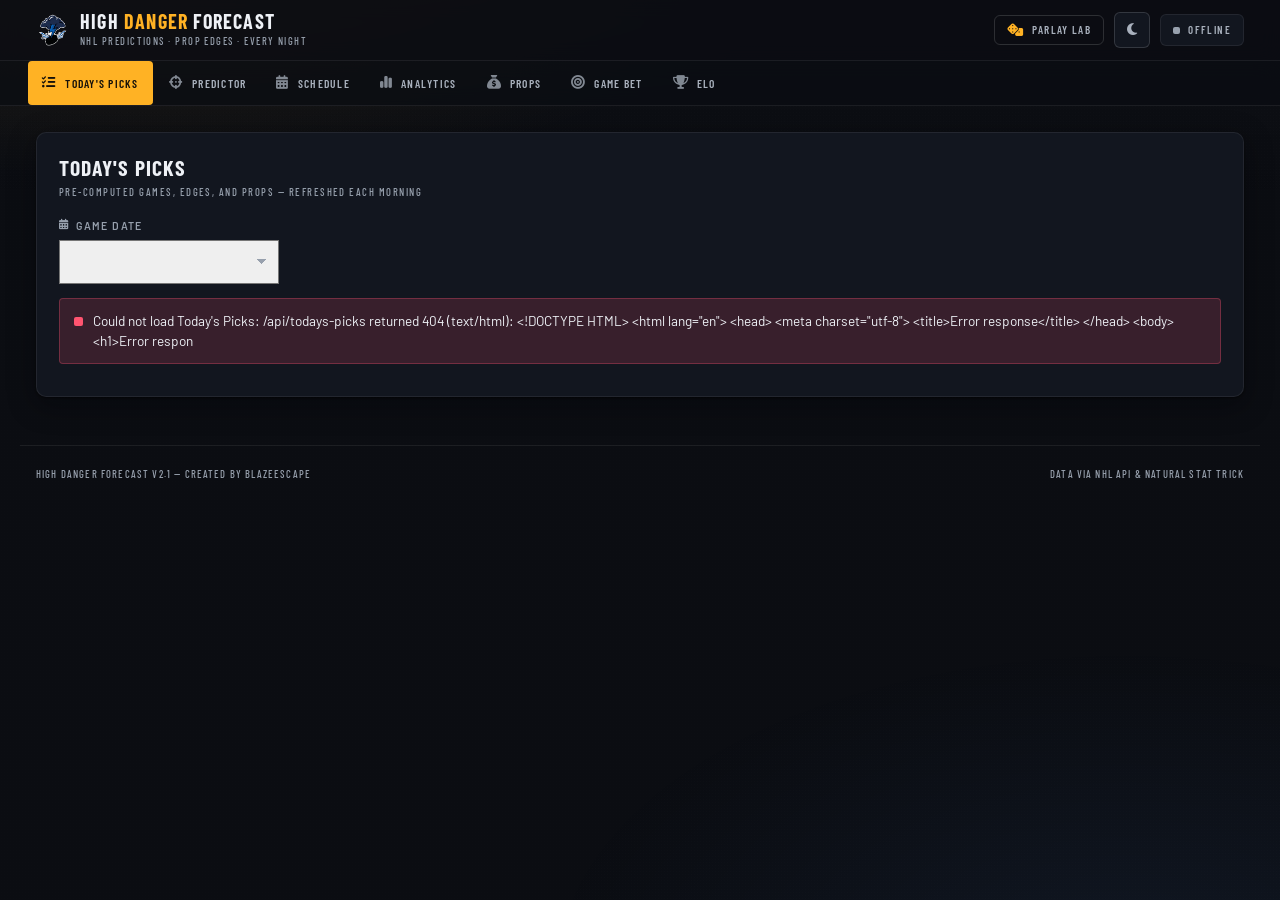
==== templates/index.html @ 003f8efc "Redesign: Broadcast Scorebug world (v4) The app now speaks the graphic language of live hockey cover" ====
<!DOCTYPE html>
<html lang="en">
<head>
    <meta charset="UTF-8">
    <meta name="viewport" content="width=device-width, initial-scale=1.0, viewport-fit=cover">
    <meta name="theme-color" content="#0b0d12">
    <meta name="apple-mobile-web-app-capable" content="yes">
    <meta name="mobile-web-app-capable" content="yes">
    <meta name="apple-mobile-web-app-status-bar-style" content="black-translucent">
    <script>
        // Apply a saved light-mode preference before first paint to avoid a flash.
        try {
            if (localStorage.getItem('hdf-theme') === 'light') {
                document.documentElement.setAttribute('data-theme', 'light');
            }
        } catch (e) {}
    </script>
    <title>High Danger Forecast</title>
    <link rel="icon" type="image/x-icon" href="/favicon.ico">
    <link rel="preconnect" href="https://fonts.googleapis.com">
    <link rel="preconnect" href="https://fonts.gstatic.com" crossorigin>
    <link href="https://fonts.googleapis.com/css2?family=Barlow:wght@400;500;600;700&family=Barlow+Condensed:wght@500;600;700&family=Spline+Sans+Mono:wght@400;500;600&display=swap" rel="stylesheet">
    <link rel="stylesheet" href="https://cdnjs.cloudflare.com/ajax/libs/font-awesome/6.5.2/css/all.min.css" crossorigin="anonymous" referrerpolicy="no-referrer">
    <link rel="stylesheet" href="../static/style.css?v=4.0">
</head>
<body class="forecast-body">
    <div class="bg-noise"></div>
    <div class="bg-gradient"></div>

    <header class="app-header">
        <div class="header-inner">
            <div class="header-left">
                <div class="logo-mark">
                    <a class="logo-link" href="/" aria-label="High Danger Forecast home">
                        <img src="/Images/logo.png" alt="High Danger Forecast" width="32" height="32">
                    </a>
                </div>
                <div class="logo-text">
                    <h1>High <span class="hdf-accent">Danger</span> Forecast</h1>
                    <span class="tagline">NHL Predictions · Prop Edges · Every Night</span>
                </div>
            </div>
            <div class="header-right">
                <a class="header-link" href="/parlay"><i class="fa-solid fa-dice"></i> <span>Parlay Lab</span></a>
                <button class="theme-toggle" id="themeToggle" type="button" aria-label="Toggle light and dark mode" title="Toggle light and dark mode">
                    <i class="fa-solid fa-sun theme-icon-sun"></i>
                    <i class="fa-solid fa-moon theme-icon-moon"></i>
                </button>
                <div class="status-pill" id="statusPill">
                    <span class="status-dot ready"></span>
                    <span class="status-label">Live</span>
                </div>
            </div>
        </div>
    </header>

    <nav class="tab-nav">
        <div class="tab-nav-inner">
            <button class="tab-btn active" data-tab="todays-picks">
                <i class="fa-solid fa-list-check tab-icon"></i>
                <span class="tab-label">Today's Picks</span>
            </button>
            <button class="tab-btn" data-tab="predictor">
                <i class="fa-solid fa-crosshairs tab-icon"></i>
                <span class="tab-label">Predictor</span>
            </button>
            <button class="tab-btn" data-tab="lookup">
                <i class="fa-solid fa-calendar-days tab-icon"></i>
                <span class="tab-label">Schedule</span>
            </button>
            <button class="tab-btn" data-tab="stats">
                <i class="fa-solid fa-chart-simple tab-icon"></i>
                <span class="tab-label">Analytics</span>
            </button>
            <button class="tab-btn" data-tab="props">
                <i class="fa-solid fa-sack-dollar tab-icon"></i>
                <span class="tab-label">Props</span>
            </button>
            <button class="tab-btn" data-tab="betting-edge">
                <i class="fa-solid fa-bullseye tab-icon"></i>
                <span class="tab-label">Game Bet</span>
            </button>
            <button class="tab-btn" data-tab="elo">
                <i class="fa-solid fa-trophy tab-icon"></i>
                <span class="tab-label">Elo</span>
            </button>
        </div>
    </nav>

    <main class="main-content">

        <!-- TODAY'S PICKS TAB -->
        <section id="tab-todays-picks" class="tab-panel active">
            <div class="card">
                <div class="card-header">
                    <h2 class="card-title">Today's Picks</h2>
                    <p class="card-subtitle">Pre-computed games, edges, and props — refreshed each morning</p>
                </div>
                <div class="picks-toolbar">
                    <div class="picks-date-group">
                        <label class="picks-date-label" for="picksDate"><i class="fa-solid fa-calendar-days"></i> Game date</label>
                        <select id="picksDate" class="picks-date-select" aria-label="Game date"></select>
                    </div>
                </div>
                <div id="todaysPicksUpdated" class="picks-updated" style="display:none"></div>
                <div id="todaysPicksResults" class="results-area"></div>
            </div>
        </section>

        <!-- PREDICTOR TAB -->
        <section id="tab-predictor" class="tab-panel">
            <div class="predictor-grid">
                <div class="card input-card">
                    <div class="card-header">
                        <h2 class="card-title">Matchup Setup</h2>
                        <p class="card-subtitle">Configure teams and simulation parameters</p>
                    </div>

                    <div class="matchup-row">
                        <div class="team-picker">
                            <label class="picker-label">Home</label>
                            <div class="team-select-wrap">
                                <img id="homeLogo" class="team-logo-preview" alt="" style="display:none">
                                <select id="homeTeam" class="team-select"></select>
                            </div>
                            <div class="goalie-row" id="homeGoalieRow" style="display:none">
                                <label class="sub-label">Goalie</label>
                                <select id="homeGoalie" class="goalie-select">
                                    <option value="">Auto-select</option>
                                </select>
                            </div>
                            <label class="b2b-toggle">
                                <input type="checkbox" id="homeB2B">
                                <span class="b2b-check"></span>
                                <span class="b2b-label">Back-to-back</span>
                            </label>
                        </div>

                        <div class="vs-divider">
                            <div class="vs-ring">VS</div>
                        </div>

                        <div class="team-picker">
                            <label class="picker-label">Away</label>
                            <div class="team-select-wrap">
                                <img id="awayLogo" class="team-logo-preview" alt="" style="display:none">
                                <select id="awayTeam" class="team-select"></select>
                            </div>
                            <div class="goalie-row" id="awayGoalieRow" style="display:none">
                                <label class="sub-label">Goalie</label>
                                <select id="awayGoalie" class="goalie-select">
                                    <option value="">Auto-select</option>
                                </select>
                            </div>
                            <label class="b2b-toggle">
                                <input type="checkbox" id="awayB2B">
                                <span class="b2b-check"></span>
                                <span class="b2b-label">Back-to-back</span>
                            </label>
                        </div>
                    </div>

                    <div class="settings-section">
                        <button class="settings-toggle" id="settingsToggle">
                            <svg width="16" height="16" viewBox="0 0 16 16" fill="none" class="toggle-chevron">
                                <path d="M6 4L10 8L6 12" stroke="currentColor" stroke-width="2" stroke-linecap="round" stroke-linejoin="round"/>
                            </svg>
                            <span>Advanced Settings</span>
                        </button>
                        <div class="settings-body" id="settingsBody" style="display:none">
                            <div class="settings-grid">
                                <div class="field">
                                    <label>Simulations</label>
                                    <input type="number" id="sims" value="10000" min="1000" max="100000" step="1000" class="param-input">
                                </div>
                                <div class="field">
                                    <label>Trend Window</label>
                                    <input type="number" id="trendGames" value="25" min="5" max="82" class="param-input">
                                    <span class="field-hint">Games for form calc</span>
                                </div>
                                <div class="field">
                                    <label>NST Window (days)</label>
                                    <input type="number" id="nstWindow" value="14" min="0" max="82" class="param-input">
                                </div>
                            </div>
                        </div>
                    </div>

                    <button id="predictBtn" class="predict-btn" disabled>
                        <span>Run Simulation</span>
                        <svg width="18" height="18" viewBox="0 0 18 18" fill="none" class="btn-arrow">
                            <path d="M3 9H15M15 9L10 4M15 9L10 14" stroke="currentColor" stroke-width="2.5" stroke-linecap="round" stroke-linejoin="round"/>
                        </svg>
                    </button>
                </div>

                <div class="card results-card" id="resultsPanel">
                    <div id="resultsContent">
                        <div class="empty-state">
                            <div class="empty-icon"><i class="fa-solid fa-chart-simple"></i></div>
                            <h3 class="empty-title">Ready to Simulate</h3>
                            <p class="empty-desc">Select both teams and run a prediction to see detailed matchup analysis, win probabilities, and projected scores.</p>
                        </div>
                    </div>
                    <div id="simLog" class="sim-log" style="display:none"></div>
                </div>
            </div>
        </section>

        <!-- SCHEDULE TAB -->
        <section id="tab-lookup" class="tab-panel">
            <div class="card">
                <div class="card-header">
                    <h2 class="card-title">Game Schedule</h2>
                    <p class="card-subtitle">Browse games by date</p>
                </div>
                <div class="lookup-row">
                    <div class="field date-field">
                        <label>Date</label>
                        <input type="date" id="lookupDate" class="param-input date-input" placeholder="Select date">
                    </div>
                    <button id="lookupBtn" class="action-btn">Search</button>
                </div>
                <div id="lookupResults" class="results-area"></div>
            </div>
        </section>

        <!-- ANALYTICS TAB -->
        <section id="tab-stats" class="tab-panel">
            <div class="card">
                <div class="card-header">
                    <h2 class="card-title">Advanced Statistics</h2>
                    <p class="card-subtitle">Natural Stat Trick team and player data</p>
                </div>
                <div class="stats-subnav" role="tablist" aria-label="Statistics category">
                    <button class="stats-subtab active" data-statstab="nst" type="button" role="tab" aria-selected="true">NST Stats</button>
                    <button class="stats-subtab" data-statstab="shotpropz" type="button" role="tab" aria-selected="false">Shotpropz Matchups</button>
                </div>
                <div id="nstPanel">
                    <div class="analytics-controls">
                        <div class="field">
                            <label>Type</label>
                            <select id="statsType" class="team-select">
                                <option value="teams">Teams</option>
                                <option value="skaters">Skaters</option>
                                <option value="goalies">Goalies</option>
                            </select>
                        </div>
                        <div class="field">
                            <label>Season</label>
                            <select id="statsSeason" class="team-select"></select>
                        </div>
                        <button id="statsBtn" class="action-btn">Load</button>
                    </div>
                    <div id="statsResults" class="results-area"></div>
                </div>
                <div id="shotpropzPanel" style="display:none">
                    <div class="analytics-controls">
                        <div class="field">
                            <label>Metric</label>
                            <select id="shotpropzMetric" class="team-select">
                                <option value="sog_against">SOG Against</option>
                                <option value="goals_against">Goals Against</option>
                            </select>
                        </div>
                        <div class="field">
                            <label>Venue</label>
                            <select id="shotpropzVenue" class="team-select">
                                <option value="All">All</option>
                                <option value="Home">Home</option>
                                <option value="Away">Away</option>
                            </select>
                        </div>
                    </div>
                    <div id="shotpropzResults" class="results-area"></div>
                </div>
            </div>
        </section>

        <!-- PROPS TAB -->
        <section id="tab-props" class="tab-panel">
            <div class="card">
                <div class="card-header">
                    <h2 class="card-title">Player Props</h2>
                    <p class="card-subtitle">Model edge vs. sportsbook lines for points, goals, assists, shots, and more</p>
                </div>
                <div id="propsResults" class="results-area"></div>
            </div>
        </section>

        <!-- BETTING EDGE TAB -->
        <section id="tab-betting-edge" class="tab-panel">
            <div class="card">
                <div class="card-header">
                    <h2 class="card-title">NHL Game Bet</h2>
                    <p class="card-subtitle">Model probability vs. no-vig implied probability for moneyline, puck line, and totals</p>
                </div>
                <div id="bettingEdgeResults" class="results-area"></div>
            </div>
        </section>

        <!-- ELO LEADERBOARD TAB -->
        <section id="tab-elo" class="tab-panel">
            <div class="card">
                <div class="card-header">
                    <h2 class="card-title">Elo Leaderboard</h2>
                    <p class="card-subtitle">Highest-rated teams by current Elo rating</p>
                </div>
                <div class="lookup-row">
                    <button id="eloBtn" class="action-btn">Refresh Leaderboard</button>
                </div>
                <div id="eloResults" class="results-area"></div>
            </div>
        </section>

    </main>

    <footer class="app-footer">
        <span>High Danger Forecast v2.1 — Created by BlazeEscape</span>
        <span class="footer-meta">Data via NHL API & Natural Stat Trick</span>
    </footer>

    <!-- Game Detail Modal -->
    <div class="modal-overlay" id="gameModal" style="display:none">
        <div class="modal-content">
            <button class="modal-close" id="modalClose" aria-label="Close game detail">&times;</button>
            <div id="modalBody"></div>
        </div>
    </div>

    <script src="../static/app.js?v=2.7"></script>
</body>
</html>
---- static/style.css ----
/* ============================================================
   HIGH DANGER FORECAST — Broadcast Scorebug (v4)

   THESIS: the app speaks broadcast scorebug — the dense team-color
   block grammar of live hockey coverage — instead of an SaaS grid of
   neutral cards. It refuses glow, casino energy, and marketing
   chrome; a fan-run analyst's rundown.
   OWN-WORLD: cool dark arena glass, hairline rules, micro-caps
   Barlow Condensed labels, mono numerals, one on-air amber accent;
   team color lives only in logos; green/red = edge semantics.
   STORY: visitor reads tonight's rundown, each game's model call
   stamped on it; edges, props and Elo are segments of the same
   broadcast; parlay lab ships picks like a producer's rundown.
   FIRST VIEWPORT: phone — header strip, pinned scorebug status,
   bottom thumb tab bar, tonight's rundown rows. Desktop — tab rail,
   rundown grid with featured top edge as a lower third.
   FORM: "Broadcast Scorebug" — grounded candidate #5, seed key
   e9b6470d, staging committed: dense rundown board (no deck).
   ============================================================ */

:root {
    --bg-base: #0b0d12;
    --bg-surface: #12161f;
    --bg-surface-elevated: #1a2030;
    --bg-surface-hover: #232b3a;
    --bg-input: #0d1017;
    --border-subtle: rgba(255,255,255,0.07);
    --border-default: rgba(255,255,255,0.14);
    --border-active: rgba(255,255,255,0.45);
    --text-primary: #eef1f6;
    --text-secondary: #a9b1bd;
    --text-muted: #97a0ad;
    --accent: #ffb224;
    --accent-ink: #14100a;
    --accent-dim: #ffc250;
    --accent-hover: #ffc250;
    --accent-glow: rgba(255,178,36,0.10);
    --accent-red: #ff5470;
    --accent-red-dim: rgba(255,84,112,0.16);
    --accent-blue: #5a9dff;
    --accent-blue-dim: rgba(90,157,255,0.16);
    --accent-gold: #ffb224;
    --accent-gold-dim: rgba(255,178,36,0.14);
    --accent-green: #34d39b;
    --accent-green-dim: rgba(52,211,155,0.16);
    --accent-purple: #b39bff;
    --accent-purple-dim: rgba(179,155,255,0.14);
    --row-stripe: rgba(255,255,255,0.02);
    --row-hover: rgba(255,255,255,0.035);
    --font-body: 'Barlow', -apple-system, BlinkMacSystemFont, 'Segoe UI', sans-serif;
    --font-heading: 'Barlow Condensed', 'Arial Narrow', var(--font-body);
    --font-mono: 'Spline Sans Mono', ui-monospace, 'Cascadia Mono', monospace;
    --radius-sm: 4px;
    --radius-md: 6px;
    --radius-lg: 10px;
    --radius-xl: 14px;
    --shadow-card: 0 1px 2px rgba(0,0,0,0.5), 0 8px 28px rgba(2,4,9,0.45);
    --shadow-pop: 0 2px 6px rgba(0,0,0,0.55), 0 16px 44px rgba(2,4,9,0.6);
    --transition-fast: 0.14s ease-out;
    --transition-base: 0.24s cubic-bezier(0.2, 0.7, 0.3, 1);
    --header-h: 60px;
    --rail-h: 48px;
    --thumbbar: 0px;
}

:root[data-theme="light"] {
    --bg-base: #f2f3f7;
    --bg-surface: #ffffff;
    --bg-surface-elevated: #ffffff;
    --bg-surface-hover: #edeff4;
    --bg-input: #f6f7fa;
    --border-subtle: rgba(10,12,18,0.09);
    --border-default: rgba(10,12,18,0.18);
    --border-active: rgba(10,12,18,0.45);
    --text-primary: #16191f;
    --text-secondary: #4d5563;
    --text-muted: #5d656f;
    --accent: #c67b00;
    --accent-ink: #2b1905;
    --accent-dim: #a36600;
    --accent-hover: #a36600;
    --accent-glow: rgba(198,123,0,0.10);
    --accent-red: #cc3350;
    --accent-red-dim: rgba(204,51,80,0.10);
    --accent-blue: #1c63d6;
    --accent-blue-dim: rgba(28,99,214,0.10);
    --accent-gold: #a36600;
    --accent-gold-dim: rgba(163,102,0,0.10);
    --accent-green: #0d9d63;
    --accent-green-dim: rgba(13,157,99,0.10);
    --accent-purple: #6d4fc4;
    --accent-purple-dim: rgba(109,79,196,0.10);
    --row-stripe: rgba(10,12,18,0.02);
    --row-hover: rgba(10,12,18,0.04);
    --shadow-card: 0 1px 2px rgba(20,24,33,0.08), 0 10px 30px rgba(20,24,33,0.10);
    --shadow-pop: 0 2px 6px rgba(20,24,33,0.10), 0 18px 44px rgba(20,24,33,0.16);
}

* { margin: 0; padding: 0; box-sizing: border-box; }

html { scroll-behavior: smooth; }
body {
    font-family: var(--font-body);
    font-size: 15px;
    line-height: 1.5;
    color: var(--text-primary);
    background: var(--bg-base);
    min-height: 100vh;
    overflow-x: hidden;
    -webkit-font-smoothing: antialiased;
    padding-bottom: var(--thumbbar, 0px);
}

::selection { background: var(--accent); color: var(--accent-ink); }
:focus-visible { outline: 2px solid var(--accent); outline-offset: 2px; border-radius: 2px; scrollbar-color: var(--border-default) transparent; }

h1, h2, h3, h4 { font-family: var(--font-heading); font-weight: 600; line-height: 1.15; letter-spacing: 0.01em; }
h3, h4 { letter-spacing: 0.02em; }
a { color: var(--accent); text-decoration: none; }
a:hover { text-decoration: underline; text-underline-offset: 3px; }
strong { font-weight: 600; }
code, .elo-player-name em { font-family: var(--font-mono); }

::-webkit-scrollbar { width: 10px; height: 10px; }
::-webkit-scrollbar-track { background: transparent; }
::-webkit-scrollbar-thumb { background: var(--bg-surface-elevated); border-radius: 6px; border: 2px solid var(--bg-base); }
::-webkit-scrollbar-thumb:hover { background: var(--bg-surface-hover); }

/* Ambient scene: darkened arena glass vignette. */
.bg-noise { position: fixed; inset: 0; z-index: -2; opacity: 0.5; pointer-events: none;
    background-image: radial-gradient(rgba(255,255,255,0.016) 1px, transparent 1px);
    background-size: 3px 3px; }
.bg-gradient { position: fixed; inset: 0; z-index: -1; pointer-events: none;
    background:
        radial-gradient(1100px 420px at 12% -8%, var(--accent-glow) 0%, transparent 60%),
        radial-gradient(900px 500px at 88% 108%, rgba(90,157,255,0.07) 0%, transparent 65%),
        linear-gradient(180deg, rgba(255,255,255,0.015) 0%, transparent 24%); }

/* ── Micro-caps: the scorebug label register (system, not decoration) ── */
.card-subtitle, .picker-label, .sub-label, .picks-toolbar-label, .be-toolbar-label,
.props-toolbar-label, .props-sort-label, .field > label, .pl-control-row > span,
.pl-target-hint, .stat-label, .ou-pct-label, .footer-meta, .empty-desc, .game-card-time,
.pick-time, .b2b-label, .field-hint, .log-ts, .elo-pos, .modal-section-title {
    font-family: var(--font-heading);
}

/* ── Header ── */
.app-header {
    position: sticky; top: 0; z-index: 60;
    background: color-mix(in srgb, var(--bg-base) 84%, transparent);
    backdrop-filter: blur(10px);
    border-bottom: 1px solid var(--border-subtle);
}
.header-inner {
    max-width: 1240px; margin: 0 auto; padding: 0 16px;
    height: var(--header-h);
    display: flex; align-items: center; justify-content: space-between; gap: 12px;
}
.header-left { display: flex; align-items: center; gap: 12px; min-width: 0; }
.logo-mark { display: flex; align-items: center; }
.logo-mark img { display: block; }
.logo-text h1 { font-size: 1.25rem; font-weight: 700; text-transform: uppercase; letter-spacing: 0.06em; white-space: nowrap; }
.logo-text h1 .hdf-accent { color: var(--accent); }
.tagline { display: block; font-family: var(--font-heading); font-size: 0.65rem; font-weight: 500; letter-spacing: 0.14em; text-transform: uppercase; color: var(--text-muted); margin-top: 1px; white-space: nowrap; overflow: hidden; text-overflow: ellipsis; }
.header-right { display: flex; align-items: center; gap: 10px; flex-shrink: 0; }

.header-link {
    font-family: var(--font-heading); font-size: 0.7rem; font-weight: 600;
    letter-spacing: 0.12em; text-transform: uppercase;
    color: var(--text-secondary);
    border: 1px solid var(--border-default); border-radius: var(--radius-md);
    padding: 8px 12px; line-height: 1; display: inline-flex; align-items: center; gap: 7px;
    transition: color var(--transition-fast), border-color var(--transition-fast), background var(--transition-fast);
}
.header-link:hover { color: var(--text-primary); border-color: var(--border-active); text-decoration: none; }
.header-link i { color: var(--accent); font-size: 0.8rem; }

.theme-toggle {
    -webkit-appearance: none; appearance: none; cursor: pointer;
    width: 36px; height: 36px; border-radius: var(--radius-md);
    border: 1px solid var(--border-default); background: var(--bg-surface);
    color: var(--text-secondary); position: relative; overflow: hidden;
    transition: border-color var(--transition-fast), color var(--transition-fast);
}
.theme-toggle:hover { color: var(--text-primary); border-color: var(--border-active); }
.theme-toggle i { position: absolute; inset: 0; display: grid; place-items: center; font-size: 0.85rem; transition: transform var(--transition-base), opacity var(--transition-fast); }
:root:not([data-theme="light"]) .theme-icon-sun { transform: translateY(120%); opacity: 0; }
:root[data-theme="light"] .theme-icon-moon { transform: translateY(-120%); opacity: 0; }

.status-pill {
    display: inline-flex; align-items: center; gap: 8px;
    font-family: var(--font-heading); font-size: 0.68rem; font-weight: 600;
    letter-spacing: 0.13em; text-transform: uppercase;
    padding: 7px 12px; border-radius: var(--radius-md);
    border: 1px solid var(--border-subtle);
    background: var(--bg-surface); color: var(--text-secondary);
    white-space: nowrap;
}
.status-dot { width: 7px; height: 7px; border-radius: 2px; background: var(--text-muted); flex-shrink: 0; }
.status-dot.ready { background: var(--accent-green); border-radius: 50%; animation: tally 2.4s var(--transition-base) infinite; }
@keyframes tally { 0%, 100% { opacity: 1; } 50% { opacity: 0.35; } }
.live-dot { color: var(--accent-red); font-size: 0.55rem; animation: tally 1.6s linear infinite; }

/* ── Tab rail (desktop) / thumb bar (mobile via media query) ── */
.tab-nav {
    position: sticky; top: var(--header-h); z-index: 55;
    background: color-mix(in srgb, var(--bg-base) 72%, transparent);
    backdrop-filter: blur(10px);
    border-bottom: 1px solid var(--border-subtle);
}
.tab-nav-inner {
    max-width: 1240px; margin: 0 auto; padding: 0 8px;
    display: flex; align-items: stretch; gap: 2px; overflow-x: auto;
    scrollbar-width: none;
}
.tab-nav-inner::-webkit-scrollbar { display: none; }
.tab-btn {
    -webkit-appearance: none; appearance: none; cursor: pointer;
    font-family: var(--font-heading); font-size: 0.72rem; font-weight: 600;
    letter-spacing: 0.11em; text-transform: uppercase;
    color: var(--text-secondary);
    background: none; border: none; border-bottom: 2px solid transparent;
    padding: 14px 14px 12px; display: inline-flex; align-items: center; gap: 8px;
    white-space: nowrap; transition: color var(--transition-fast), border-color var(--transition-fast);
    min-height: 44px;
}
.tab-btn:hover { color: var(--text-primary); }
.tab-btn .tab-icon { font-size: 0.85rem; opacity: 0.75; }
.tab-btn.active {
    color: var(--accent-ink); background: var(--accent);
    border-bottom-color: var(--accent); border-radius: var(--radius-sm);
}
.tab-btn.active .tab-icon { color: var(--accent-ink); opacity: 1; }

/* ── Main grid ── */
.main-content { max-width: 1240px; margin: 0 auto; padding: 26px 16px 48px; }
.tab-panel { display: none; }
.tab-panel.active { display: block; animation: panel-in 0.28s var(--transition-base); }
@keyframes panel-in { from { opacity: 0; transform: translateY(6px); } to { opacity: 1; transform: none; } }
.predictor-grid { display: grid; grid-template-columns: minmax(0, 430px) minmax(0, 1fr); gap: 22px; align-items: start; }
.parlay-grid { display: grid; grid-template-columns: minmax(0, 1fr) minmax(0, 430px); gap: 22px; align-items: start; }
.parlay-side { display: grid; gap: 22px; }

.section-title { font-family: var(--font-heading); font-size: 0.8rem; font-weight: 600; letter-spacing: 0.16em; text-transform: uppercase; color: var(--text-muted); margin: 30px 0 12px; display: flex; align-items: center; gap: 12px; }
.section-title::after { content: ""; flex: 1; height: 1px; background: var(--border-subtle); }
.section-divider { height: 1px; border: 0; background: var(--border-subtle); margin: 28px 0; }
.muted { color: var(--text-muted); }

/* ── Card: a glass panel on the arena wall ── */
.card {
    background: var(--bg-surface);
    border: 1px solid var(--border-subtle);
    border-radius: var(--radius-lg);
    box-shadow: var(--shadow-card);
    padding: 22px;
}
.card-header { display: flex; flex-direction: column; gap: 4px; margin-bottom: 18px; }
.card-title { font-size: 1.35rem; font-weight: 700; text-transform: uppercase; letter-spacing: 0.05em; display: flex; align-items: center; gap: 10px; }
.card-subtitle { font-size: 0.66rem; font-weight: 500; letter-spacing: 0.14em; text-transform: uppercase; color: var(--text-muted); }

/* ── Buttons ── */
button { -webkit-appearance: none; appearance: none; font-family: inherit; }
.action-btn, .predict-btn {
    cursor: pointer;
    display: inline-flex; align-items: center; justify-content: center; gap: 9px;
    font-family: var(--font-heading); font-size: 0.78rem; font-weight: 700;
    letter-spacing: 0.11em; text-transform: uppercase; line-height: 1;
    border-radius: var(--radius-md); min-height: 44px; padding: 12px 20px;
    transition: transform var(--transition-fast), background var(--transition-fast), border-color var(--transition-fast), opacity var(--transition-fast);
}
.action-btn {
    color: var(--text-primary); background: var(--bg-surface-elevated);
    border: 1px solid var(--border-default);
}
.action-btn:hover { background: var(--bg-surface-hover); border-color: var(--border-active); }
.action-btn:active { transform: translateY(1px); }
.predict-btn {
    width: 100%; color: var(--accent-ink); background: var(--accent);
    border: 1px solid transparent; font-size: 0.9rem; min-height: 52px;
}
.predict-btn:hover { background: var(--accent-hover); }
.predict-btn:active { transform: translateY(1px); }
.predict-btn:disabled { opacity: 0.4; cursor: not-allowed; transform: none; }
.predict-btn:disabled:hover { background: var(--accent); }
.btn-arrow { flex-shrink: 0; }
.predict-btn .btn-arrow path { stroke: var(--accent-ink); }

/* Sort / small controls */
.be-sort-btn, .props-sort-btn {
    cursor: pointer;
    font-family: var(--font-heading); font-size: 0.68rem; font-weight: 600;
    letter-spacing: 0.1em; text-transform: uppercase;
    color: var(--text-secondary); background: var(--bg-input);
    border: 1px solid var(--border-subtle); border-radius: var(--radius-sm);
    padding: 8px 12px; min-height: 36px; line-height: 1;
    transition: background var(--transition-fast), color var(--transition-fast), border-color var(--transition-fast);
}
.be-sort-btn:hover, .props-sort-btn:hover { border-color: var(--border-default); color: var(--text-primary); }
.be-sort-btn.active, .props-sort-btn.active {
    color: var(--accent-ink); background: var(--accent); border-color: var(--accent);
}
.props-sort-btn .fa-chevron-down { display: none; }
.props-sort-btn.asc .fa-chevron-down, .props-sort-btn.desc .fa-chevron-down { display: inline-block; font-size: 0.6rem; }
.props-sort-btn.desc .fa-chevron-down { transform: rotate(180deg); }

/* ── Forms ── */
.field { display: flex; flex-direction: column; gap: 6px; min-width: 0; }
.field > label { font-size: 0.66rem; font-weight: 600; letter-spacing: 0.13em; text-transform: uppercase; color: var(--text-muted); }
.field-hint { font-family: var(--font-body); font-size: 0.72rem; color: var(--text-muted); letter-spacing: 0.01em; text-transform: none; }
.param-input, .team-select, .datepicker-input {
    width: 100%; min-height: 44px; padding: 10px 12px;
    font-family: var(--font-body); font-size: 0.9rem; color: var(--text-primary);
    background: var(--bg-input);
    border: 1px solid var(--border-default); border-radius: var(--radius-md);
    transition: border-color var(--transition-fast), background var(--transition-fast);
}
.param-input::placeholder { color: var(--text-muted); }
.param-input:hover, .team-select:hover { border-color: var(--border-active); }
.param-input:focus, .team-select:focus, .datepicker-input:focus { outline: none; border-color: var(--accent); box-shadow: 0 0 0 1px var(--accent-glow); }
select.team-select, select.picks-date-select, select.pl-select, select.goalie-select {
    appearance: none;
    background-image: linear-gradient(45deg, transparent 50%, var(--text-muted) 50%), linear-gradient(135deg, var(--text-muted) 50%, transparent 50%);
    background-position: calc(100% - 16px) 50%, calc(100% - 11px) 50%;
    background-size: 5px 5px;
    background-repeat: no-repeat;
    padding-right: 30px;
}
select.team-select option, select.picks-date-select option { background: var(--bg-surface-elevated); color: var(--text-primary); }
input[type="number"].param-input { font-family: var(--font-mono); font-size: 0.85rem; }
input[type="date"].param-input { font-family: var(--font-mono); color-scheme: dark; }
:root[data-theme="light"] input[type="date"].param-input { color-scheme: light; }

.team-select-wrap { position: relative; }
.team-logo-preview { position: absolute; left: 10px; top: 50%; transform: translateY(-50%); width: 20px; height: 20px; z-index: 1; pointer-events: none; }
.team-select-wrap .team-select { padding-left: 38px; }
.goalie-select { min-height: 38px; padding: 6px 30px 6px 10px; font-size: 0.82rem; }
.goalie-row { margin-top: 10px; display: flex; flex-direction: column; gap: 5px; }
.sub-label { font-size: 0.62rem; font-weight: 600; letter-spacing: 0.13em; text-transform: uppercase; color: var(--text-muted); }
.goalie-starter { color: var(--accent-green); font-family: var(--font-mono); font-size: 0.7rem; }

/* B2B toggle switch */
.b2b-toggle { display: flex; align-items: center; gap: 9px; cursor: pointer; margin-top: 12px; user-select: none; }
.b2b-toggle input { position: absolute; opacity: 0; width: 1px; height: 1px; }
.b2b-check {
    width: 34px; height: 20px; border-radius: 12px; flex-shrink: 0;
    background: var(--bg-input); border: 1px solid var(--border-default);
    position: relative; transition: background var(--transition-base), border-color var(--transition-base);
}
.b2b-check::after {
    content: ""; position: absolute; top: 2px; left: 2px;
    width: 14px; height: 14px; border-radius: 50%;
    background: var(--text-muted); transition: transform var(--transition-base), background var(--transition-base);
}
.b2b-toggle input:checked + .b2b-check { background: var(--accent); border-color: var(--accent); }
.b2b-toggle input:checked + .b2b-check::after { transform: translateX(14px); background: var(--accent-ink); }
.b2b-toggle input:focus-visible + .b2b-check { outline: 2px solid var(--accent); outline-offset: 2px; }
.b2b-label { font-family: var(--font-heading); font-size: 0.68rem; font-weight: 600; letter-spacing: 0.13em; text-transform: uppercase; color: var(--text-secondary); }

/* Matchup setup */
.matchup-row { display: grid; grid-template-columns: 1fr auto 1fr; gap: 14px; align-items: start; }
.team-picker { display: flex; flex-direction: column; min-width: 0; }
.picker-label { font-size: 0.68rem; font-weight: 600; letter-spacing: 0.14em; text-transform: uppercase; color: var(--text-secondary); margin-bottom: 6px; display: block; }
.vs-divider { display: grid; place-items: center; padding-top: 22px; }
.vs-ring {
    font-family: var(--font-heading); font-size: 0.75rem; font-weight: 700; letter-spacing: 0.1em;
    color: var(--text-muted);
    width: 44px; height: 44px; border-radius: 50%;
    border: 1px solid var(--border-default);
    display: grid; place-items: center; background: var(--bg-input);
}

.settings-section { margin-top: 16px; }
.settings-toggle {
    cursor: pointer; background: none; border: none; color: var(--text-secondary);
    display: inline-flex; align-items: center; gap: 8px;
    font-family: var(--font-heading); font-size: 0.7rem; font-weight: 600;
    letter-spacing: 0.13em; text-transform: uppercase; padding: 6px 0; min-height: 36px;
}
.settings-toggle:hover { color: var(--text-primary); }
.toggle-chevron { transition: transform var(--transition-base); }
.settings-toggle[aria-expanded="true"] .toggle-chevron { transform: rotate(90deg); }
.settings-body { margin-top: 12px; }
.settings-grid { display: grid; grid-template-columns: repeat(3, 1fr); gap: 12px; }
#predictBtn { margin-top: 18px; }

/* Lookup / toolbars */
.lookup-row { display: flex; gap: 12px; align-items: flex-end; flex-wrap: wrap; margin-bottom: 16px; }
.date-field { min-width: 200px; }
.date-input { cursor: pointer; }
.analytics-controls { display: flex; gap: 12px; align-items: flex-end; flex-wrap: wrap; margin-bottom: 16px; }
.analytics-controls .field { flex: 0 1 200px; }
.picks-toolbar { display: flex; gap: 14px; align-items: flex-end; flex-wrap: wrap; margin-bottom: 14px; }
.picks-date-group { display: flex; flex-direction: column; gap: 6px; min-width: 220px; }
.picks-date-label { font-size: 0.66rem; font-weight: 600; letter-spacing: 0.13em; text-transform: uppercase; color: var(--text-muted); display: flex; gap: 7px; align-items: center; }
.picks-date-select { min-height: 44px; }
.picks-updated { font-family: var(--font-heading); font-size: 0.66rem; font-weight: 500; letter-spacing: 0.12em; text-transform: uppercase; color: var(--text-muted); margin: 8px 0 12px; }

.stats-subnav { display: flex; gap: 6px; margin: -4px 0 16px; flex-wrap: wrap; }
.stats-subtab {
    cursor: pointer;
    font-family: var(--font-heading); font-size: 0.7rem; font-weight: 600;
    letter-spacing: 0.1em; text-transform: uppercase;
    color: var(--text-secondary); background: var(--bg-input);
    border: 1px solid var(--border-subtle); border-radius: var(--radius-md);
    padding: 9px 14px; min-height: 38px;
    transition: background var(--transition-fast), color var(--transition-fast);
}
.stats-subtab:hover { border-color: var(--border-default); color: var(--text-primary); }
.stats-subtab.active { color: var(--accent-ink); background: var(--accent); border-color: var(--accent); }

.stats-toolbar, .props-toolbar, .betting-edge-toolbar, .elo-toolbar {
    display: flex; align-items: center; gap: 10px; flex-wrap: wrap; margin-bottom: 14px;
}
.betting-edge-toolbar { margin: 14px 0; }

/* ── Tables ── */
.table-wrap, .data-table { width: 100%; overflow-x: auto; }
table.data-table { border-collapse: collapse; width: 100%; font-size: 0.83rem; }
.data-table th {
    font-family: var(--font-heading); font-size: 0.64rem; font-weight: 600;
    letter-spacing: 0.11em; text-transform: uppercase;
    color: var(--text-muted); text-align: left;
    padding: 8px 10px; border-bottom: 1px solid var(--border-default);
    white-space: nowrap; position: sticky; top: 0; background: var(--bg-surface);
}
.data-table td { padding: 9px 10px; border-bottom: 1px solid var(--border-subtle); color: var(--text-secondary); }
.data-table th.num, .data-table td.num { text-align: right; font-family: var(--font-mono); font-size: 0.78rem; }
.data-table th:first-child, .data-table td:first-child { padding-left: 2px; }
.data-table th:last-child, .data-table td:last-child { padding-right: 2px; }
.data-table tbody tr:hover { background: var(--row-hover); }
th.sortable { cursor: pointer; user-select: none; }
th.sortable:hover { color: var(--text-primary); }
th.sortable::after { content: "⌃"; font-size: 0.7rem; margin-left: 5px; color: var(--border-active); }
th.sortable.asc::after { content: "⌃"; color: var(--accent); }
th.sortable.desc::after { content: "⌄"; color: var(--accent); }
td.num.strong, .elo-bar-fill { font-variant-numeric: tabular-nums; }
.table-wrap .data-table th { position: static; }
.table-wrap { max-height: 60vh; overflow: auto; }
.table-wrap table { min-width: 480px; }

/* ── Banners: on-air lower thirds ── */
.betting-edge-warning, .degraded-notice, .cors-notice, .quota-banner, .result-banner {
    display: flex; align-items: center; gap: 11px;
    font-size: 0.83rem; color: var(--text-primary);
    background: var(--accent-gold-dim);
    border: 1px solid rgba(255,178,36,0.35);
    border-radius: var(--radius-sm);
    padding: 10px 14px 10px 12px; margin: 10px 0 14px;
}
.betting-edge-warning::before, .degraded-notice::before, .cors-notice::before, .quota-banner::before {
    content: ""; width: 9px; height: 9px; flex-shrink: 0; border-radius: 2px; background: var(--accent);
}
.degraded-notice, .cors-notice { background: var(--accent-blue-dim); border-color: rgba(90,157,255,0.3); }
.degraded-notice::before, .cors-notice::before { background: var(--accent-blue); }
.quota-banner { background: var(--accent-red-dim); border-color: rgba(255,84,112,0.3); }
.quota-banner::before { background: var(--accent-red); }
.error-box {
    background: var(--accent-red-dim); border: 1px solid rgba(255,84,112,0.3);
    color: var(--text-primary); border-radius: var(--radius-sm);
    padding: 12px 14px; margin: 10px 0; font-size: 0.85rem;
    display: flex; align-items: flex-start; gap: 10px;
}
.error-box::before { content: ""; width: 9px; height: 9px; flex-shrink: 0; border-radius: 2px; background: var(--accent-red); margin-top: 6px; }

/* ── States ── */
.loading { display: flex; align-items: center; gap: 10px; color: var(--text-muted); padding: 14px 2px; font-size: 0.85rem; }
.spinner {
    width: 16px; height: 16px; flex-shrink: 0;
    border: 2px solid var(--border-default); border-top-color: var(--accent);
    border-radius: 50%; animation: spin 0.8s linear infinite;
}
@keyframes spin { to { transform: rotate(360deg); } }

.empty-state { text-align: center; padding: 44px 20px; color: var(--text-muted); }
.empty-icon { font-size: 1.6rem; margin-bottom: 12px; opacity: 0.55; }
.empty-icon i { color: var(--accent); }
.empty-title { font-family: var(--font-heading); font-size: 1.05rem; font-weight: 600; letter-spacing: 0.06em; text-transform: uppercase; color: var(--text-secondary); margin-bottom: 8px; }
.empty-desc { font-size: 0.85rem; color: var(--text-muted); max-width: 46ch; margin: 0 auto; text-transform: none; letter-spacing: 0; font-family: var(--font-body); }

/* ── Today's Picks rundown ── */
.picks-list { display: flex; flex-direction: column; }
.pick-row {
    background: var(--bg-surface);
    border: 1px solid var(--border-subtle);
    border-radius: var(--radius-lg);
    overflow: hidden;
    transition: border-color var(--transition-fast), background var(--transition-fast);
    margin-bottom: 10px;
}
.pick-row:hover { border-color: var(--border-default); }

/* Featured row: the day's top edge, lifted like a broadcast lower third */
.pick-featured {
    border-color: rgba(255,178,36,0.5);
    background: color-mix(in srgb, var(--accent) 5%, var(--bg-surface));
    border-left-width: 3px;
    box-shadow: var(--shadow-card);
}
.pick-featured .pick-edge-badge { background: var(--accent); }
.pick-featured .pick-row-main { min-height: 68px; }
.pick-row-main {
    display: flex;
    align-items: center; gap: 18px;
    padding: 12px 14px; cursor: pointer; min-height: 62px;
}
.pick-row-main:hover { background: var(--row-hover); }
.pick-matchup { font-family: var(--font-heading); font-size: 1.06rem; font-weight: 600; letter-spacing: 0.03em; white-space: nowrap; overflow: hidden; text-overflow: ellipsis; flex: 1 1 auto; min-width: 0; }
.pick-matchup img { width: 20px; height: 20px; vertical-align: -4px; margin: 0 4px; }
.pick-score { font-family: var(--font-mono); font-size: 0.85rem; color: var(--accent-gold); flex: none; }
.pick-prediction {
    font-family: var(--font-heading); font-size: 0.72rem; font-weight: 700;
    letter-spacing: 0.13em; text-transform: uppercase; white-space: nowrap;
    flex: none;
}
.pick-prob { flex: 0 0 150px; }
.pick-prob-bar { height: 6px; border-radius: 3px; overflow: hidden; display: flex; background: var(--bg-input); }
.pick-prob-away, .pick-prob-home { height: 100%; }
.pick-prob-labels { display: flex; justify-content: space-between; margin-top: 4px; font-family: var(--font-mono); font-size: 0.68rem; }
.pick-meta { display: flex; align-items: center; gap: 10px; justify-content: flex-end; flex-wrap: wrap; }
.pick-time { font-size: 0.64rem; font-weight: 500; letter-spacing: 0.11em; text-transform: uppercase; color: var(--text-muted); display: inline-flex; align-items: center; gap: 6px; }
.pick-edge-badge {
    font-family: var(--font-mono); font-size: 0.68rem; font-weight: 600;
    color: var(--accent-ink); background: var(--accent);
    border-radius: var(--radius-sm); padding: 4px 8px; line-height: 1;
}
.pick-expand {
    cursor: pointer; background: none; border: 1px solid var(--border-subtle);
    border-radius: var(--radius-sm); color: var(--text-muted);
    width: 30px; height: 30px; display: grid; place-items: center; font-size: 0.7rem;
    transition: border-color var(--transition-fast), color var(--transition-fast), transform var(--transition-base);
    flex-shrink: 0;
}
.pick-expand:hover { color: var(--text-primary); border-color: var(--border-active); }
.pick-detail { border-top: 1px solid var(--border-subtle); background: var(--bg-input); animation: none; }
.pick-detail-inner { padding: 16px; }

/* Prediction result (predictor tab + expanded details) */
.result-team-block, .result-center { display: flex; flex-direction: column; gap: 4px; }
.result-prediction-label { font-family: var(--font-heading); font-size: 0.66rem; font-weight: 600; letter-spacing: 0.14em; text-transform: uppercase; color: var(--text-muted); }
.result-prediction-value { font-family: var(--font-heading); font-size: 1.5rem; font-weight: 700; }
.result-badge { font-family: var(--font-heading); font-size: 0.64rem; font-weight: 700; letter-spacing: 0.12em; text-transform: uppercase; border-radius: var(--radius-sm); padding: 4px 8px; }

/* Final-score chip inside a rundown row */
.pick-score { display: inline-flex; align-items: center; gap: 8px; }
.pick-result {
    font-family: var(--font-heading); font-size: 0.6rem; font-weight: 700;
    letter-spacing: 0.12em; text-transform: uppercase; line-height: 1;
    border-radius: var(--radius-sm); padding: 3px 7px;
}
.pick-result.hit { color: var(--accent-green); background: var(--accent-green-dim); }
.pick-result.miss { color: var(--accent-red); background: var(--accent-red-dim); }

/* prob header bars (predictor) */
.prob-header, .prob-section { margin: 14px 0; }
.prob-team { display: flex; justify-content: space-between; font-family: var(--font-heading); font-size: 0.72rem; font-weight: 600; letter-spacing: 0.09em; text-transform: uppercase; color: var(--text-secondary); margin-bottom: 5px; }
.prob-pct { font-family: var(--font-mono); }
.prob-bar-track { height: 8px; border-radius: 4px; background: var(--bg-input); overflow: hidden; }
.prob-bar-home, .prob-bar-away { height: 100%; border-radius: 4px; }

/* stat cards */
.stats-grid, .stat-grid { display: grid; grid-template-columns: repeat(auto-fit, minmax(140px, 1fr)); gap: 10px; margin: 16px 0; }
.stat-card {
    background: var(--bg-surface-elevated);
    border: 1px solid var(--border-subtle);
    border-radius: var(--radius-md);
    padding: 12px 14px; text-align: left;
}
.stat-value { font-family: var(--font-mono); font-size: 1.25rem; font-weight: 600; color: var(--text-primary); font-variant-numeric: tabular-nums; }
.stat-value.gold { color: var(--accent-gold); }
.stat-label { font-family: var(--font-heading); font-size: 0.62rem; font-weight: 600; letter-spacing: 0.13em; text-transform: uppercase; color: var(--text-muted); margin-top: 4px; }

/* sim log */
.sim-log, .log-body {
    margin-top: 14px; border-top: 1px solid var(--border-subtle);
    font-family: var(--font-mono); font-size: 0.72rem; color: var(--text-muted);
    max-height: 220px; overflow: auto;
}
.log-entry { padding: 4px 10px; border-bottom: 1px solid var(--border-subtle); }
.log-entry.even { background: var(--row-stripe); }
.log-ts { color: var(--text-muted); font-size: 0.64rem; letter-spacing: 0.08em; text-transform: uppercase; margin-right: 8px; font-family: var(--font-heading); }
.log-step, .log-title.log-header.log-detail { display: none; }

/* ── Rundown detail pieces ── */
.pick-detail .card { background: transparent; border: none; padding: 0; box-shadow: none; }
.pick-detail .card-header { margin-bottom: 10px; }
.result-team-abbr, .result-team-name, .result-team-logo, .result-team-text { font-family: var(--font-heading); }
.result-team-logo { width: 26px; height: 26px; vertical-align: -7px; margin-right: 6px; }
.result-center { align-items: center; text-align: center; }

/* ── Schedule result cards ── */
.results-area { min-height: 40px; }
.result-pick-list, .results-grid { display: grid; gap: 10px; grid-template-columns: repeat(auto-fill, minmax(280px, 1fr)); }
.game-card {
    background: var(--bg-surface);
    border: 1px solid var(--border-subtle);
    border-radius: var(--radius-md);
    padding: 12px 14px; cursor: pointer;
    display: flex; flex-direction: column; gap: 8px;
    transition: border-color var(--transition-fast), transform var(--transition-fast), box-shadow var(--transition-fast);
}
.game-card:hover { border-color: var(--border-active); transform: translateY(-1px); box-shadow: var(--shadow-card); }
.game-card-left, .game-card-right { display: flex; align-items: center; gap: 9px; min-height: 28px; }
.game-card-logo { width: 24px; height: 24px; }
.game-card-teams { display: flex; flex-direction: column; gap: 8px; }
.game-card-score { align-self: flex-start; font-family: var(--font-mono); font-size: 0.95rem; font-weight: 600; color: var(--accent-gold); background: var(--accent-gold-dim); border-radius: var(--radius-sm); padding: 3px 8px; }
.game-card-time { font-size: 0.66rem; font-weight: 500; letter-spacing: 0.12em; text-transform: uppercase; color: var(--text-muted); }
.game-status { font-family: var(--font-heading); font-size: 0.62rem; font-weight: 700; letter-spacing: 0.13em; text-transform: uppercase; color: var(--text-secondary); display: inline-flex; align-items: center; gap: 6px; }
.game-status.upcoming { color: var(--accent); }
.team-name { font-family: var(--font-heading); font-size: 0.95rem; font-weight: 600; letter-spacing: 0.03em; }
.vs-sep { color: var(--text-muted); font-family: var(--font-heading); font-size: 0.7rem; padding: 0 4px; }

/* ── Betting edge (Game Bet) board ── */
.be-card {
    background: var(--bg-surface-elevated);
    border: 1px solid var(--border-subtle);
    border-radius: var(--radius-md);
    padding: 14px; margin-bottom: 12px;
}
.be-matchup { font-family: var(--font-heading); font-size: 1.05rem; font-weight: 600; letter-spacing: 0.04em; display: flex; align-items: center; gap: 8px; flex-wrap: wrap; }
.be-row-logo { width: 20px; height: 20px; vertical-align: -4px; margin-right: 5px; }
.be-row-abbr { font-family: var(--font-heading); letter-spacing: 0.05em; }
.be-card-top { display: flex; justify-content: space-between; align-items: baseline; gap: 10px; margin-bottom: 10px; flex-wrap: wrap; }
.be-meta-line { font-family: var(--font-heading); font-size: 0.64rem; font-weight: 500; letter-spacing: 0.12em; text-transform: uppercase; color: var(--text-muted); }
.be-team-pill { display: inline-flex; align-items: center; gap: 6px; }
.be-team-tag {
    font-family: var(--font-heading); font-size: 0.66rem; font-weight: 600;
    letter-spacing: 0.1em; text-transform: uppercase;
    color: var(--text-secondary); background: var(--bg-input);
    border: 1px solid var(--border-subtle); border-radius: var(--radius-sm);
    padding: 3px 7px; line-height: 1.25; white-space: nowrap;
}
.be-play-market { font-family: var(--font-heading); font-size: 0.7rem; font-weight: 600; letter-spacing: 0.1em; text-transform: uppercase; color: var(--text-secondary); }
.be-play-pick { font-family: var(--font-heading); font-size: 0.85rem; font-weight: 700; letter-spacing: 0.04em; }
.be-play-meta { font-family: var(--font-mono); font-size: 0.68rem; color: var(--text-muted); }
.be-odds-price { font-family: var(--font-mono); font-size: 0.82rem; text-align: right; }
.be-price-label { font-family: var(--font-heading); font-size: 0.58rem; font-weight: 600; letter-spacing: 0.12em; text-transform: uppercase; color: var(--text-muted); display: block; }
.be-price-val { font-family: var(--font-mono); font-size: 0.85rem; }
.be-prob-bar { min-width: 0; }
.be-prob-track { height: 7px; background: var(--bg-input); border-radius: 4px; overflow: hidden; display: flex; }
.be-prob-fill { height: 100%; background: rgba(255,255,255,0.35); }  /* book implied */
.be-prob-fill.be-model-fill { background: var(--accent-blue); }
.be-probs { display: flex; gap: 16px; }
.be-probs .be-prob-bar { flex: 1 1 0; min-width: 0; }
.be-prob-text { font-family: var(--font-mono); font-size: 0.66rem; color: var(--text-muted); }
.be-edge-badge { font-family: var(--font-mono); font-size: 0.7rem; font-weight: 600; text-align: right; }
.be-edge-badge.pos { color: var(--accent-green); }
.be-edge-badge.neg { color: var(--accent-red); }
.be-edge-badge.flat { color: var(--text-muted); }

/* ── Props board ── */
.props-filterbar { gap: 6px; }
.props-market-btn {
    cursor: pointer;
    font-family: var(--font-heading); font-size: 0.66rem; font-weight: 600;
    letter-spacing: 0.1em; text-transform: uppercase;
    color: var(--text-secondary); background: var(--bg-input);
    border: 1px solid var(--border-subtle); border-radius: var(--radius-sm);
    padding: 8px 12px; min-height: 36px; line-height: 1;
    transition: background var(--transition-fast), color var(--transition-fast), border-color var(--transition-fast);
}
.props-market-btn:hover { color: var(--text-primary); border-color: var(--border-default); }
.props-market-btn.active { color: var(--accent-ink); background: var(--accent); border-color: var(--accent); }
.props-game { display: flex; align-items: baseline; gap: 10px; flex-wrap: wrap; margin: 18px 0 8px; }
.props-game h4, .props-game .props-game-title { font-family: var(--font-heading); font-size: 1rem; font-weight: 700; letter-spacing: 0.05em; text-transform: uppercase; }
.props-table { display: flex; flex-direction: column; }
.props-player-header { display: flex; align-items: center; gap: 8px; }
.props-table-head {
    display: grid;
    grid-template-columns: minmax(150px, 1.5fr) minmax(110px, 1fr) minmax(90px, 0.9fr) minmax(150px, 1.4fr) minmax(64px, 0.7fr);
    gap: 12px; padding: 6px 10px;
    border-bottom: 1px solid var(--border-default);
}
.props-player-header > span, .props-table-head span {
    font-family: var(--font-heading); font-size: 0.62rem; font-weight: 600;
    letter-spacing: 0.11em; text-transform: uppercase; color: var(--text-muted);
}
.props-row {
    display: grid;
    grid-template-columns: minmax(150px, 1.5fr) minmax(110px, 1fr) minmax(90px, 0.9fr) minmax(150px, 1.4fr) minmax(64px, 0.7fr);
    gap: 12px; align-items: center;
    padding: 10px; border-bottom: 1px solid var(--border-subtle);
    font-size: 0.85rem;
}
.props-row:hover { background: var(--row-hover); }
.props-cell { min-width: 0; }
.props-team-logo { width: 20px; height: 20px; }
.props-name { font-family: var(--font-heading); font-size: 0.92rem; font-weight: 600; letter-spacing: 0.03em; white-space: nowrap; overflow: hidden; text-overflow: ellipsis; }
.props-pos { font-family: var(--font-heading); font-size: 0.6rem; color: var(--text-muted); letter-spacing: 0.08em; }
.props-market-name { font-family: var(--font-heading); font-size: 0.7rem; font-weight: 600; letter-spacing: 0.08em; text-transform: uppercase; color: var(--text-secondary); }
.props-line { font-family: var(--font-mono); font-size: 0.72rem; color: var(--text-muted); }
.props-rec-badge {
    display: inline-block; font-family: var(--font-heading); font-size: 0.62rem; font-weight: 700;
    letter-spacing: 0.1em; text-transform: uppercase; line-height: 1;
    border-radius: var(--radius-sm); padding: 4px 7px; margin-bottom: 4px;
    background: var(--bg-input); border: 1px solid var(--border-default); color: var(--text-secondary);
}
.prop-rec-over { background: var(--accent-green-dim); border-color: rgba(52,211,155,0.4); color: var(--accent-green); }
.prop-rec-under { background: var(--accent-blue-dim); border-color: rgba(90,157,255,0.4); color: var(--accent-blue); }
.props-price-val { font-family: var(--font-mono); font-size: 0.82rem; color: var(--text-primary); }
.props-probs { display: flex; flex-direction: column; gap: 4px; }
.props-prob-bar { display: flex; align-items: center; gap: 8px; }
.props-prob-track { flex: 0 0 86px; height: 5px; border-radius: 3px; background: var(--bg-input); overflow: hidden; }
.props-prob-fill { height: 100%; border-radius: 3px; background: var(--border-default); }
.props-model-fill { background: var(--accent); }
.props-prob-text { font-family: var(--font-mono); font-size: 0.66rem; color: var(--text-muted); white-space: nowrap; }
.props-rec-price .props-price-val { text-align: left; }
.props-edge { text-align: right; }
.props-edge-badge { font-family: var(--font-mono); font-size: 0.78rem; font-weight: 600; }
.edge-strong { color: var(--accent-green); }
.edge-good { color: var(--accent-green); }
.edge-slight { color: var(--text-secondary); }
.edge-bad { color: var(--accent-red); }
.props-row.edge-strong { background: var(--accent-green-dim); border-radius: var(--radius-sm); }

/* Over/Under section (predictor) */
.ou-section { margin: 18px 0; }
.ou-row { display: grid; grid-template-columns: minmax(0, 1fr) 90px minmax(0, 1fr) 62px; gap: 12px; align-items: center; padding: 8px 0; border-bottom: 1px solid var(--border-subtle); font-size: 0.82rem; }
.ou-total { font-family: var(--font-mono); }
.ou-bar-track { height: 7px; background: var(--bg-input); border-radius: 4px; overflow: hidden; }
.ou-bar-fill { height: 100%; background: var(--accent-blue); }
.ou-pct { font-family: var(--font-mono); font-size: 0.72rem; color: var(--text-muted); text-align: right; }

/* stat compare (analytics) */
.stat-compare-header-team, .stat-compare-team { font-family: var(--font-heading); font-weight: 700; letter-spacing: 0.06em; }
.stat-compare .stat-card, .stats-grid .stat-card { text-align: center; }
.stat-compare-label { font-family: var(--font-heading); font-size: 0.64rem; font-weight: 600; letter-spacing: 0.12em; text-transform: uppercase; color: var(--text-muted); text-align: center; }
.stat-compare-num { font-family: var(--font-mono); }
.stat-compare-bars { display: flex; height: 8px; border-radius: 4px; overflow: hidden; }
.stat-compare-bar-left, .stat-compare-bar-right { height: 100%; }

/* ── Elo leaderboard ── */
.elo-toolbar { gap: 8px; }
.elo-table { width: 100%; border-collapse: collapse; font-size: 0.85rem; }
.elo-table th {
    font-family: var(--font-heading); font-size: 0.62rem; font-weight: 600;
    letter-spacing: 0.11em; text-transform: uppercase; color: var(--text-muted);
    text-align: left; padding: 8px 10px; border-bottom: 1px solid var(--border-default);
}
.elo-table td { padding: 9px 10px; border-bottom: 1px solid var(--border-subtle); color: var(--text-secondary); }
.elo-table td.num, th.num { text-align: right; font-family: var(--font-mono); font-variant-numeric: tabular-nums; cursor: pointer; }
.elo-pos { font-family: var(--font-mono); font-size: 0.72rem; color: var(--text-muted); }
.elo-table tr.elo-top td:first-child { position: relative; }
.elo-table tr.elo-top { background: var(--accent-gold-dim); }
.elo-top .elo-pos { color: var(--accent-gold); font-weight: 600; }
.elo-team { display: inline-flex; align-items: center; gap: 8px; font-family: var(--font-heading); font-size: 0.95rem; font-weight: 600; letter-spacing: 0.04em; color: var(--text-primary); text-transform: uppercase; }
.elo-team img { width: 22px; height: 22px; }
.elo-bar-track { width: 120px; height: 6px; background: var(--bg-input); border-radius: 3px; overflow: hidden; }
.elo-bar-fill { height: 100%; background: var(--accent); border-radius: 3px; }
.elo-player-name { font-family: var(--font-heading); font-size: 0.9rem; font-weight: 600; letter-spacing: 0.03em; color: var(--text-primary); }
.elo-rookie { display: inline-flex; align-items: center; gap: 4px; font-family: var(--font-heading); font-size: 0.6rem; letter-spacing: 0.09em; color: var(--accent-green); }

/* ── Injury / lineup segments ── */
.injury-team-header { display: flex; align-items: center; gap: 8px; font-family: var(--font-heading); font-size: 0.95rem; font-weight: 700; letter-spacing: 0.05em; text-transform: uppercase; margin: 16px 0 8px; }
.injury-team-logo { width: 22px; height: 22px; }
.injury-total { font-family: var(--font-mono); font-size: 0.7rem; color: var(--text-secondary); }
.injury-total.negative { color: var(--accent-red); }
.injury-row { display: flex; justify-content: space-between; gap: 10px; padding: 7px 0; border-bottom: 1px solid var(--border-subtle); font-size: 0.85rem; }
.injury-name { font-weight: 600; color: var(--text-primary); }
.injury-meta { display: flex; gap: 10px; align-items: center; color: var(--text-muted); font-size: 0.78rem; flex-wrap: wrap; }
.injury-status { font-family: var(--font-heading); font-size: 0.62rem; font-weight: 700; letter-spacing: 0.09em; text-transform: uppercase; background: var(--bg-input); border: 1px solid var(--border-default); border-radius: var(--radius-sm); padding: 3px 7px; color: var(--text-secondary); }
.injury-status.dtd { color: var(--accent-gold); border-color: rgba(255,178,36,0.4); }
.injury-badge, .injury-none { display: inline-flex; align-items: center; gap: 7px; font-size: 0.8rem; color: var(--text-muted); }
.injury-totals, .injury-list, .injury-contrib { margin: 8px 0; }
.lineup-grid { display: grid; grid-template-columns: repeat(auto-fit, minmax(240px, 1fr)); gap: 14px; margin: 14px 0; }
.lineup-team { background: var(--bg-surface-elevated); border: 1px solid var(--border-subtle); border-radius: var(--radius-md); padding: 12px 14px; }
.lineup-player { display: flex; justify-content: space-between; gap: 10px; padding: 5px 0; font-size: 0.85rem; color: var(--text-secondary); border-bottom: 1px solid var(--border-subtle); }
.lineup-player:last-of-type { border-bottom: none; }
.lineup-position-label { font-family: var(--font-heading); font-size: 0.6rem; font-weight: 600; letter-spacing: 0.11em; text-transform: uppercase; color: var(--accent); }

/* ── Modal ── */
.modal-overlay {
    position: fixed; inset: 0; z-index: 100;
    background: rgba(4, 6, 10, 0.72);
    display: grid; place-items: center; padding: 18px;
    animation: fade-in 0.18s ease-out;
}
@keyframes fade-in { from { opacity: 0; } }
.modal-content {
    width: min(680px, 100%); max-height: 86vh; overflow: auto;
    background: var(--bg-surface-elevated);
    border: 1px solid var(--border-default);
    border-radius: var(--radius-lg);
    box-shadow: var(--shadow-pop);
    padding: 24px; position: relative;
    animation: modal-in 0.22s var(--transition-base);
}
@keyframes modal-in { from { opacity: 0; transform: translateY(10px) scale(0.985); } }
.modal-close {
    position: absolute; top: 12px; right: 12px;
    width: 34px; height: 34px; border-radius: var(--radius-md);
    background: var(--bg-input); border: 1px solid var(--border-default);
    color: var(--text-secondary); font-size: 1rem; cursor: pointer; line-height: 1;
    display: grid; place-items: center;
    transition: color var(--transition-fast), border-color var(--transition-fast);
}
.modal-close:hover { color: var(--text-primary); border-color: var(--border-active); }
.modal-header { margin-bottom: 14px; }
.modal-teams { display: flex; align-items: center; justify-content: center; gap: 16px; flex-wrap: wrap; padding: 10px 0 6px; }
.modal-team { display: flex; flex-direction: column; align-items: center; gap: 6px; text-align: center; }
.modal-team-name { font-family: var(--font-heading); font-size: 0.8rem; font-weight: 600; letter-spacing: 0.09em; text-transform: uppercase; color: var(--text-secondary); }
.modal-team-abbr { font-family: var(--font-heading); font-size: 1.5rem; font-weight: 700; letter-spacing: 0.04em; }
.modal-team img { width: 34px; height: 34px; }
.modal-score { display: grid; place-items: center; }
.modal-score-value { font-family: var(--font-mono); font-size: 2rem; font-weight: 600; }
.modal-status { text-align: center; font-family: var(--font-heading); font-size: 0.66rem; font-weight: 700; letter-spacing: 0.13em; text-transform: uppercase; color: var(--accent); }
.modal-section { margin-top: 18px; }
.modal-section-title { font-size: 0.64rem; font-weight: 600; letter-spacing: 0.14em; text-transform: uppercase; color: var(--text-muted); margin-bottom: 10px; }
.modal-roster-grid { display: grid; grid-template-columns: repeat(auto-fill, minmax(220px, 1fr)); gap: 12px; }
.modal-player, .modal-goalie { padding: 8px 0; border-bottom: 1px solid var(--border-subtle); }
.modal-player-name, .modal-goalie-name { font-family: var(--font-heading); font-weight: 600; letter-spacing: 0.03em; }
.modal-player-pos { font-family: var(--font-heading); font-size: 0.6rem; letter-spacing: 0.1em; text-transform: uppercase; color: var(--text-muted); margin-left: 6px; }
.modal-player-stats, .modal-goalie-stats { font-family: var(--font-mono); font-size: 0.72rem; color: var(--text-muted); }
.modal-goalie-empty { color: var(--text-muted); font-size: 0.8rem; padding: 8px 0; }

/* ── Custom date-picker popup (appended to <body>, positioned by JS, opens with .open) ── */
.date-picker { position: relative; display: inline-block; }
.date-picker-popup {
    display: none;
    width: 292px; padding: 14px;
    background: var(--bg-surface-elevated);
    border: 1px solid var(--border-default);
    border-radius: var(--radius-lg);
    box-shadow: var(--shadow-pop);
    user-select: none;
}
.date-picker-popup.open { display: block; animation: fade-in 0.16s ease-out; }
.dp-header { display: flex; align-items: center; justify-content: space-between; margin-bottom: 10px; gap: 8px; }
.dp-title { font-family: var(--font-heading); font-size: 0.8rem; font-weight: 700; letter-spacing: 0.1em; text-transform: uppercase; }
.dp-nav, .dp-today-btn {
    cursor: pointer; width: 30px; height: 30px; line-height: 1;
    border: 1px solid var(--border-default); border-radius: var(--radius-sm);
    background: var(--bg-input); color: var(--text-secondary);
    display: grid; place-items: center; font-size: 0.7rem;
}
.dp-nav:hover { color: var(--text-primary); border-color: var(--border-active); }
.dp-weekdays, .dp-days { display: grid; grid-template-columns: repeat(7, 1fr); gap: 2px; }
.dp-weekday { font-family: var(--font-heading); font-size: 0.58rem; font-weight: 600; letter-spacing: 0.1em; text-transform: uppercase; color: var(--text-muted); text-align: center; padding: 4px 0; }
.dp-day {
    cursor: pointer; border: none; background: none; color: var(--text-secondary);
    font-family: var(--font-mono); font-size: 0.78rem;
    height: 32px; border-radius: var(--radius-sm); line-height: 1;
    display: grid; place-items: center; min-height: 32px; min-width: 32px;
    transition: background var(--transition-fast), color var(--transition-fast);
}
.dp-day:hover { background: var(--bg-surface-hover); color: var(--text-primary); }
.dp-day.selected { background: var(--accent); color: var(--accent-ink); font-weight: 600; }
.dp-day.today { border: 1px solid var(--accent); }
.dp-day.empty { visibility: hidden; pointer-events: none; }
.dp-footer { margin-top: 10px; display: flex; justify-content: flex-end; }
.dp-footer .dp-today-btn, .dp-today { width: auto; padding: 8px 12px; font-family: var(--font-heading); font-size: 0.66rem; font-weight: 600; letter-spacing: 0.1em; text-transform: uppercase; min-height: 34px; }
.dp-empty { color: var(--text-muted); text-align: center; padding: 10px 0; font-size: 0.8rem; }

/* ── Empty / quota placements ── */
.quota-banner { margin: 0 0 14px; }

/* ── Parlay Lab ── */
.pl-chip-row { display: flex; gap: 6px; flex-wrap: wrap; margin-bottom: 12px; }
.pl-chip {
    cursor: pointer;
    display: inline-flex; align-items: center; gap: 7px;
    font-family: var(--font-heading); font-size: 0.68rem; font-weight: 600;
    letter-spacing: 0.1em; text-transform: uppercase; line-height: 1;
    color: var(--text-secondary); background: var(--bg-input);
    border: 1px solid var(--border-subtle); border-radius: var(--radius-sm);
    padding: 9px 12px; min-height: 36px;
    transition: background var(--transition-fast), color var(--transition-fast), border-color var(--transition-fast);
}
.pl-chip:hover { color: var(--text-primary); border-color: var(--border-default); }
.pl-chip.active { color: var(--accent-ink); background: var(--accent); border-color: var(--accent); }
.pl-chip-inbar { margin-right: 2px; }
.pl-select {
    min-height: 38px; padding: 8px 12px;
    font-family: var(--font-heading); font-size: 0.7rem; font-weight: 600;
    letter-spacing: 0.09em; text-transform: uppercase;
    color: var(--text-secondary); background: var(--bg-input);
    border: 1px solid var(--border-subtle); border-radius: var(--radius-sm);
    cursor: pointer;
}
.pl-dd { position: relative; }
.pl-dd-btn { display: inline-flex; align-items: center; gap: 9px; }
.pl-dd-caret { font-size: 0.6rem; transition: transform var(--transition-base); }
.pl-dd[aria-expanded="true"] .pl-dd-caret, .pl-dd-btn[aria-expanded="true"] .pl-dd-caret { transform: rotate(180deg); }
.pl-dd-panel {
    position: absolute; z-index: 80; top: calc(100% + 6px); left: 0;
    width: 300px; max-height: 340px; overflow: auto;
    background: var(--bg-surface-elevated);
    border: 1px solid var(--border-default); border-radius: var(--radius-md);
    box-shadow: var(--shadow-pop); padding: 8px;
}
.pl-dd-item { display: flex; align-items: center; gap: 9px; padding: 8px 10px; border-radius: var(--radius-sm); font-size: 0.85rem; color: var(--text-secondary); cursor: pointer; }
.pl-dd-item:hover { background: var(--row-hover); color: var(--text-primary); }
.pl-dd-all { border-bottom: 1px solid var(--border-subtle); margin-bottom: 4px; font-family: var(--font-heading); font-size: 0.68rem; letter-spacing: 0.1em; text-transform: uppercase; font-weight: 600; }
.pl-search {
    flex: 1 1 160px; min-width: 120px; min-height: 38px; padding: 8px 12px;
    font-size: 0.85rem; color: var(--text-primary);
    background: var(--bg-input); border: 1px solid var(--border-subtle);
    border-radius: var(--radius-sm);
}
.pl-search:focus { outline: none; border-color: var(--accent); }
.pl-search::placeholder { color: var(--text-muted); }

.pl-hero { display: flex; justify-content: space-between; gap: 18px; align-items: stretch; background: var(--bg-input); border: 1px solid var(--border-subtle); border-radius: var(--radius-md); padding: 16px 18px; margin-bottom: 14px; }
.pl-hero-main { display: flex; flex-direction: column; justify-content: center; }
.pl-hero-side { flex: 1; max-width: 240px; display: flex; flex-direction: column; gap: 6px; }
.pl-hero-odds { font-family: var(--font-mono); font-size: 2rem; font-weight: 600; color: var(--accent); font-variant-numeric: tabular-nums; line-height: 1.05; }
.pl-hero-prob { font-family: var(--font-mono); font-size: 1.15rem; font-weight: 600; }
.pl-hero-label { font-family: var(--font-heading); font-size: 0.6rem; font-weight: 600; letter-spacing: 0.14em; text-transform: uppercase; color: var(--text-muted); }
.pl-meter { height: 7px; border-radius: 4px; background: var(--bg-surface-hover); overflow: hidden; }
.pl-meter-fill { height: 100%; width: 0%; background: var(--accent-green); }

.pl-slip-leg { display: flex; align-items: center; gap: 10px; padding: 9px 0; border-bottom: 1px solid var(--border-subtle); font-size: 0.86rem; min-height: 44px; }
.pl-leg-main { min-width: 0; }
.pl-leg-titleline { display: flex; align-items: center; gap: 8px; flex-wrap: wrap; }
.pl-leg-badge {
    font-family: var(--font-heading); font-size: 0.6rem; font-weight: 700;
    letter-spacing: 0.09em; text-transform: uppercase; line-height: 1;
    color: var(--accent-green); background: var(--accent-green-dim);
    border-radius: var(--radius-sm); padding: 3px 6px;
}
.pl-leg-badge.under { color: var(--accent-blue); background: var(--accent-blue-dim); }
.pl-leg-label { font-family: var(--font-heading); font-size: 0.9rem; font-weight: 600; letter-spacing: 0.03em; color: var(--text-primary); }
.pl-leg-sub { font-size: 0.74rem; color: var(--text-muted); }
.pl-leg-nums { margin-left: auto; text-align: right; font-family: var(--font-mono); font-size: 0.76rem; color: var(--text-secondary); white-space: nowrap; }
.pl-leg-odds { font-weight: 600; color: var(--text-primary); }
.pl-leg-prob, .pl-leg-edge, .pl-chip-count { font-size: 0.68rem; color: var(--text-muted); }
.pl-leg-edge.pos { color: var(--accent-green); }
.pl-leg-edge.neg { color: var(--accent-red); }
.pl-leg-added { color: var(--accent-green); font-size: 0.7rem; }
.pl-remove {
    cursor: pointer; width: 28px; height: 28px; flex-shrink: 0;
    border: 1px solid var(--border-subtle); border-radius: var(--radius-sm);
    background: none; color: var(--text-muted);
    display: grid; place-items: center; font-size: 0.68rem;
    transition: color var(--transition-fast), border-color var(--transition-fast);
}
.pl-remove:hover { color: var(--accent-red); border-color: rgba(255,84,112,0.45); }
.pl-summary { border-top: 1px solid var(--border-default); padding-top: 14px; display: flex; flex-direction: column; gap: 12px; }
.pl-summary-row { display: flex; align-items: center; gap: 12px; justify-content: space-between; }
.pl-money-wrap { font-family: var(--font-mono); font-size: 0.95rem; display: inline-flex; align-items: baseline; gap: 4px; color: var(--text-secondary); }
.pl-stake {
    width: 110px; min-height: 40px; padding: 8px 12px;
    font-family: var(--font-mono); font-size: 0.95rem; color: var(--text-primary);
    background: var(--bg-input); border: 1px solid var(--border-default);
    border-radius: var(--radius-md);
}
.pl-stake:focus { outline: none; border-color: var(--accent); }
.pl-totals { display: flex; flex-direction: column; gap: 8px; }
.pl-total-row { display: flex; justify-content: space-between; align-items: baseline; font-size: 0.86rem; color: var(--text-secondary); gap: 10px; }
.pl-total-row dt { font-family: var(--font-heading); font-size: 0.66rem; font-weight: 600; letter-spacing: 0.12em; text-transform: uppercase; color: var(--text-muted); }
.pl-total-row dd { font-family: var(--font-mono); text-align: right; }
.pl-warn {
    display: flex; align-items: center; gap: 9px;
    font-size: 0.8rem; color: var(--accent-red);
    background: var(--accent-red-dim);
    border: 1px solid rgba(255,84,112,0.3); border-radius: var(--radius-sm);
    padding: 9px 12px;
}
.pl-finder-controls { display: flex; flex-direction: column; gap: 12px; margin-bottom: 16px; }
.pl-control-row { display: flex; align-items: center; gap: 12px; flex-wrap: wrap; }
.pl-control-row > span { font-family: var(--font-heading); font-size: 0.62rem; font-weight: 600; letter-spacing: 0.13em; text-transform: uppercase; color: var(--text-muted); min-width: 74px; }
.pl-seg { display: inline-flex; gap: 4px; flex-wrap: wrap; }
.pl-seg button {
    cursor: pointer;
    font-family: var(--font-heading); font-size: 0.7rem; font-weight: 600;
    letter-spacing: 0.08em; text-transform: uppercase; line-height: 1;
    color: var(--text-secondary); background: var(--bg-input);
    border: 1px solid var(--border-subtle); border-radius: var(--radius-sm);
    padding: 9px 13px; min-height: 36px;
    transition: background var(--transition-fast), color var(--transition-fast);
}
.pl-seg button:hover { color: var(--text-primary); border-color: var(--border-default); }
.pl-seg button[aria-pressed="true"] { color: var(--accent-ink); background: var(--accent); border-color: var(--accent); }
.pl-target-wrap { display: flex; flex-direction: column; gap: 8px; }
.pl-target-input { width: 130px; }
.pl-target-hint { font-family: var(--font-body); font-size: 0.74rem; color: var(--text-muted); letter-spacing: 0; }
.pl-target-hint span { font-family: var(--font-mono); color: var(--text-secondary); }
.pl-range { width: 100%; accent-color: var(--accent); height: 32px; cursor: pointer; }
.pl-preset-row { margin-bottom: 0; }
.pl-build-btn { width: 100%; }
.pl-build-btn i { color: var(--accent-ink); }

.pl-pool-more { text-align: center; padding: 10px; }
.pl-leg-list { display: flex; flex-direction: column; gap: 6px; max-height: 560px; overflow: auto; padding-right: 2px; }
.pl-leg { outline: none; }

/* Finder result combos */
.pl-combo {
    background: var(--bg-surface-elevated);
    border: 1px solid var(--border-subtle);
    border-radius: var(--radius-md);
    padding: 12px 14px; margin-bottom: 10px;
}
.pl-combo-body { display: flex; flex-direction: column; gap: 7px; }
.pl-combo-leg-row { display: grid; grid-template-columns: minmax(0, 1fr) auto; gap: 10px; padding: 7px 0; border-bottom: 1px dashed var(--border-subtle); }
.pl-combo-leg:last-child { border-bottom: none; }
.pl-combo-leg-col { min-width: 0; font-size: 0.85rem; color: var(--text-secondary); }
.pl-combo-leg-col strong { color: var(--text-primary); font-family: var(--font-heading); font-weight: 600; letter-spacing: 0.02em; }
.pl-combo-num { font-family: var(--font-mono); font-size: 0.76rem; color: var(--text-muted); }
.pl-combo-nums { font-family: var(--font-mono); font-size: 0.76rem; color: var(--text-secondary); text-align: right; white-space: nowrap; }
.pl-combo-odds { font-family: var(--font-mono); font-weight: 600; color: var(--accent); font-size: 0.85rem; }
.pl-dist { font-family: var(--font-heading); font-size: 0.64rem; font-weight: 600; letter-spacing: 0.12em; text-transform: uppercase; color: var(--text-muted); margin-bottom: 4px; }
.pl-ev { font-family: var(--font-mono); font-size: 0.76rem; }
.pl-ev.pos { color: var(--accent-green); }
.pl-fam-dot { width: 8px; height: 8px; border-radius: 2px; display: inline-block; }

.pl-autoplay { padding: 4px 0; }
.pl-autoplay-note { font-size: 0.8rem; color: var(--text-muted); }

/* ── Footer ── */
.app-footer {
    border-top: 1px solid var(--border-subtle);
    padding: 20px 16px calc(20px + var(--thumbbar, 0px));
    display: flex; justify-content: space-between; gap: 14px; flex-wrap: wrap;
    font-family: var(--font-heading); font-size: 0.66rem; font-weight: 500;
    letter-spacing: 0.11em; text-transform: uppercase; color: var(--text-muted);
    max-width: 1240px; margin: 0 auto;
}

/* ═══════════ RESPONSIVE — phone is a first-class surface ═══════════ */

@media (max-width: 1200px) {
    .predictor-grid { grid-template-columns: minmax(0, 1fr) minmax(0, 1.2fr); }
}

@media (max-width: 1160px) {
    .props-row, .props-table-head { grid-template-columns: minmax(130px, 1.4fr) minmax(100px, 1fr) minmax(90px, 1fr) minmax(130px, 1.3fr) 58px; gap: 9px; }
    .table-wrap table { min-width: 440px; }
}

@media (max-width: 900px) {
    .predictor-grid, .parlay-grid { grid-template-columns: 1fr; }
    .parlay-side { order: -1; }
    .tagline { display: none; }
    .logo-text h1 { font-size: 1.1rem; }
}

@media (max-width: 768px) {
    :root {
        --header-h: 54px;
        --thumbbar: 62px;
    }
    body { font-size: 14.5px; }
    body.forecast-body { padding-bottom: 62px; }
    .main-content { padding: 14px 12px 32px; }
    .card { padding: 16px 14px; border-radius: var(--radius-md); }
    .card-title { font-size: 1.15rem; }

    /* Bottom thumb bar — the scorebug's channel dial */
    .tab-nav {
        position: fixed; top: auto; bottom: 0; left: 0; right: 0;
        background: color-mix(in srgb, var(--bg-base) 94%, transparent);
        backdrop-filter: blur(12px);
        border-top: 1px solid var(--border-default);
        border-bottom: none;
    }
    .tab-nav-inner { padding: 0 4px calc(4px + env(safe-area-inset-bottom)); gap: 0; justify-content: space-around; overflow-x: auto; }
    .tab-btn {
        flex-direction: column; gap: 3px; justify-content: center;
        flex: 1 1 0; min-width: 52px; padding: 7px 2px 6px;
        border-bottom: none; text-align: center;
    }
    .tab-btn .tab-icon { font-size: 1.1rem; }
    .tab-btn .tab-label { font-size: 0.55rem; letter-spacing: 0.08em; max-width: 64px; overflow: hidden; text-overflow: ellipsis; }
    .tab-btn.active { border-bottom-color: transparent; }
    .tab-btn.active::before {
        content: ""; position: absolute; top: 0; left: 20%; right: 20%; height: 2px;
        background: var(--accent);
    }
    .tab-btn { position: relative; }

    /* Rundown rows stack: matchup, call, score, bar, meta; chevron pinned top-right */
    .pick-row-main {
        display: flex; flex-direction: column; align-items: stretch;
        gap: 10px; padding: 12px 12px; position: relative;
    }
    .pick-matchup { white-space: normal; font-size: 0.98rem; padding-right: 48px; }
    .pick-prob { flex: none; min-width: 0; }
    .pick-meta { justify-content: flex-start; }
    .pick-expand {
        position: absolute; top: 12px; right: 12px;
        width: 44px; height: 44px;
    }

    .matchup-row { grid-template-columns: 1fr; }
    .vs-divider { display: none; }
    .settings-grid { grid-template-columns: 1fr; }
    .lookup-row .field, .analytics-controls .field { flex: 1 1 100%; min-width: 0; }
    .analytics-controls, .lookup-row { align-items: stretch; }
    .lookup-row .action-btn, .analytics-controls .action-btn { width: 100%; }

    .pl-hero { flex-direction: column; gap: 12px; }
    .pl-hero-side { max-width: none; }
    .pl-control-row > span { min-width: 0; }
    /* Dropdowns become a full-width sheet within thumb reach */
    .pl-dd-panel {
        position: fixed; left: 12px; right: 12px; top: auto;
        width: auto; max-width: none; max-height: 50vh;
    }
    /* Column head shrinks to the two columns a phone keeps */
    .props-table-head { grid-template-columns: minmax(0, 1.2fr) 70px; gap: 8px; padding: 9px 8px 7px; }
    .props-table-head span:nth-child(2), .props-table-head span:nth-child(3), .props-table-head span:nth-child(4) { display: none; }
    .props-row {
        grid-template-columns: minmax(0, 1.2fr) minmax(0, 1fr) 70px;
        grid-template-areas: "player market rec" "player probs edge";
        gap: 8px; padding: 11px 8px;
    }
    .props-cell.props-player { grid-area: player; }
    .props-cell.props-market { grid-area: market; }
    .props-cell.props-rec-price { grid-area: rec; }
    .props-cell.props-prob { grid-area: probs; }
    .props-cell.props-edge { grid-area: edge; }
    .props-name { white-space: normal; font-size: 0.88rem; }

    .be-row { grid-template-columns: minmax(0, 1fr) minmax(0, 1fr) 56px; grid-template-areas: "pick pick odds" "probs probs odds"; gap: 8px; }
    .be-row .be-team-pill:first-child { grid-area: pick; justify-content: flex-start; }
    .be-prob-bar { grid-area: probs; }
    .be-edge-badge { grid-area: odds; align-self: center; }

    /* Data tables: thumb-scroll with the identifying column pinned */
    .table-wrap { overflow-x: auto; }
    .table-wrap .data-table th:first-child,
    .table-wrap .data-table td:first-child {
        position: sticky; left: 0; z-index: 1;
        background: var(--bg-surface);
        border-right: 1px solid var(--border-subtle);
    }
    /* Small controls become one-handed targets */
    .pl-remove { width: 44px; height: 44px; font-size: 0.8rem; }
    .pl-add { width: 44px; height: 44px; font-size: 0.8rem; }
    .dp-nav, .dp-nav.dp-prev, .dp-nav.dp-next, .dp-today-btn { width: 40px; height: 40px; }
    .modal-close { width: 44px; height: 44px; }
    .be-sort-btn, .props-sort-btn, .props-market-btn, .pl-chip, .pl-seg button, .stats-subtab { min-height: 44px; }

    .game-status { font-size: 0.58rem; }
    #predictBtn { font-size: 0.95rem; }
}

@media (max-width: 640px) {
    .stat-card { padding: 10px 12px; }
    .stat-value { font-size: 1.05rem; }
    .table-wrap { margin: 0 -12px; padding: 0 12px; width: calc(100% + 24px); }
    .modal-content { padding: 18px 14px; }
    .elo-bar-track { width: 70px; }
    .results-grid, .result-pick-list { grid-template-columns: 1fr; }
    .header-link { padding: 8px 10px; }
    .header-link span { display: none; }
    .injury-row { flex-direction: column; gap: 4px; }
    .injury-meta { justify-content: flex-start; }
}

@media (max-width: 560px) {
    .card { padding: 14px 12px; }
    .pick-detail-inner { padding: 12px 10px; }
    .stats-grid { grid-template-columns: repeat(2, 1fr); }
    .props-prob-track { flex-basis: 64px; }
    .modal-teams { gap: 10px; }
    .modal-team-abbr { font-size: 1.2rem; }
    .elo-table th:nth-child(4), .elo-table td:nth-child(4) { display: none; }
}

@media (max-width: 480px) {
    :root { --header-h: 52px; }
    .header-inner { padding: 0 10px; gap: 8px; }
    .logo-text h1 { font-size: 0.95rem; }
    .status-pill { padding: 6px 9px; font-size: 0.6rem; }
    .header-link {
        min-width: 44px; min-height: 40px;
        justify-content: center; padding: 8px 10px;
    }
    .card-title { font-size: 1.05rem; }
    .be-card { padding: 12px; }
    .pl-combo { padding: 10px 12px; }
    .dp-day { height: 38px; min-height: 38px; width: 38px; }
    .date-picker-popup { width: 296px; }
    .pl-seg { width: 100%; }
    .pl-seg button { flex: 1; }
}

/* Landscape-locked phones get breathing room back */
@media (max-width: 768px) and (orientation: landscape) {
    :root { --thumbbar: 0px; }
    .tab-nav { position: sticky; bottom: auto; }
    body { padding-bottom: 0; }
    .app-footer { padding-bottom: 20px; }
}

/* ── Gap-fill: named panels and segments the boards emit ── */
.input-card .card-header, .results-card .card-header { margin-bottom: 14px; }
.betting-edge-table { display: flex; flex-direction: column; }
.empty-text { font-size: 0.8rem; color: var(--text-muted); }
.player-name, .away, .home { font-family: var(--font-heading); font-weight: 600; letter-spacing: 0.03em; }
.left, .right { min-width: 0; display: flex; flex-direction: column; gap: 4px; }
.forward, .defense { font-family: var(--font-heading); font-size: 0.6rem; font-weight: 600; letter-spacing: 0.1em; text-transform: uppercase; color: var(--accent-blue); background: var(--accent-blue-dim); border-radius: var(--radius-sm); padding: 2px 6px; }
.defense { color: var(--accent-purple); background: var(--accent-purple-dim); }
.logo-link img { border-radius: var(--radius-sm); }
.status-label { letter-spacing: 0.13em; }

.pick-edges, .pick-props { display: flex; flex-direction: column; gap: 8px; margin-top: 10px; }
.pick-edge-row, .pick-prop-row {
    display: grid; grid-template-columns: minmax(0, 1fr) auto auto auto;
    gap: 10px; align-items: center; padding: 8px 10px;
    background: var(--bg-surface-elevated); border: 1px solid var(--border-subtle);
    border-radius: var(--radius-sm); font-size: 0.84rem;
}
.pick-edge-market, .pick-prop-market { font-family: var(--font-heading); font-size: 0.66rem; font-weight: 600; letter-spacing: 0.09em; text-transform: uppercase; color: var(--text-muted); }
.pick-edge-pick, .pick-prop-player { font-family: var(--font-heading); font-weight: 600; letter-spacing: 0.03em; color: var(--text-primary); }
.pick-edge-odds, .pick-edge-val, .pick-prop-edge { font-family: var(--font-mono); font-size: 0.76rem; color: var(--text-secondary); text-align: right; white-space: nowrap; }
.pick-prop-edge.pos { color: var(--accent-green); }
.pick-prop-edge.neg { color: var(--accent-red); }
.pick-score-away, .pick-score-home { font-family: var(--font-mono); }
.pick-score-sep { color: var(--text-muted); padding: 0 4px; }

.modal-roster-header { font-family: var(--font-heading); font-size: 0.72rem; font-weight: 700; letter-spacing: 0.09em; text-transform: uppercase; color: var(--text-secondary); margin-bottom: 8px; }
.modal-roster-col { min-width: 0; }
.modal-goalie-grid { display: grid; grid-template-columns: repeat(auto-fill, minmax(200px, 1fr)); gap: 10px; }

.dp-nav.dp-prev, .dp-nav.dp-next { width: 30px; height: 30px; border: 1px solid var(--border-default); border-radius: var(--radius-sm); background: var(--bg-input); color: var(--text-secondary); display: grid; place-items: center; cursor: pointer; padding: 0; }
.dp-nav.dp-prev:hover, .dp-nav.dp-next:hover { color: var(--text-primary); border-color: var(--border-active); }

.pl-add {
    cursor: pointer; width: 30px; height: 30px; flex-shrink: 0;
    border: 1px solid var(--border-default); border-radius: var(--radius-sm);
    background: var(--bg-input); color: var(--text-secondary);
    display: grid; place-items: center; font-size: 0.7rem;
    transition: background var(--transition-fast), color var(--transition-fast);
}
.pl-add:hover { background: var(--accent); color: var(--accent-ink); border-color: var(--accent); }
.pl-chip-all { color: var(--text-muted); }
.pl-slip-legs { display: flex; flex-direction: column; max-height: 300px; overflow: auto; }
.pl-summary-actions { display: flex; gap: 10px; flex-wrap: wrap; }
.pl-preset { cursor: pointer; }

.stat-compare-values { display: grid; place-items: center; gap: 4px; text-align: center; }
.stat-compare-sub { font-family: var(--font-heading); font-size: 0.6rem; font-weight: 600; letter-spacing: 0.1em; text-transform: uppercase; color: var(--text-muted); }
.stat-compare-header { display: grid; grid-template-columns: 1fr auto 1fr; gap: 12px; align-items: center; padding: 10px 0 12px; border-bottom: 1px solid var(--border-default); margin-bottom: 12px; }

.stats-grid { gap: 12px; }
.stats-source { font-family: var(--font-heading); font-size: 0.62rem; font-weight: 500; letter-spacing: 0.1em; text-transform: uppercase; color: var(--text-muted); display: inline-flex; align-items: center; gap: 7px; }
.stats-filter { display: inline-flex; gap: 8px; align-items: center; }
.stats-team-cell { display: inline-flex; align-items: center; gap: 8px; min-width: 0; }
.stats-team-logo { width: 20px; height: 20px; flex-shrink: 0; }

@media (prefers-reduced-motion: reduce) {
    *, *::before, *::after {
        animation-duration: 0.01ms !important;
        animation-iteration-count: 1 !important;
        transition-duration: 0.01ms !important;
    }
    html { scroll-behavior: auto; }
}
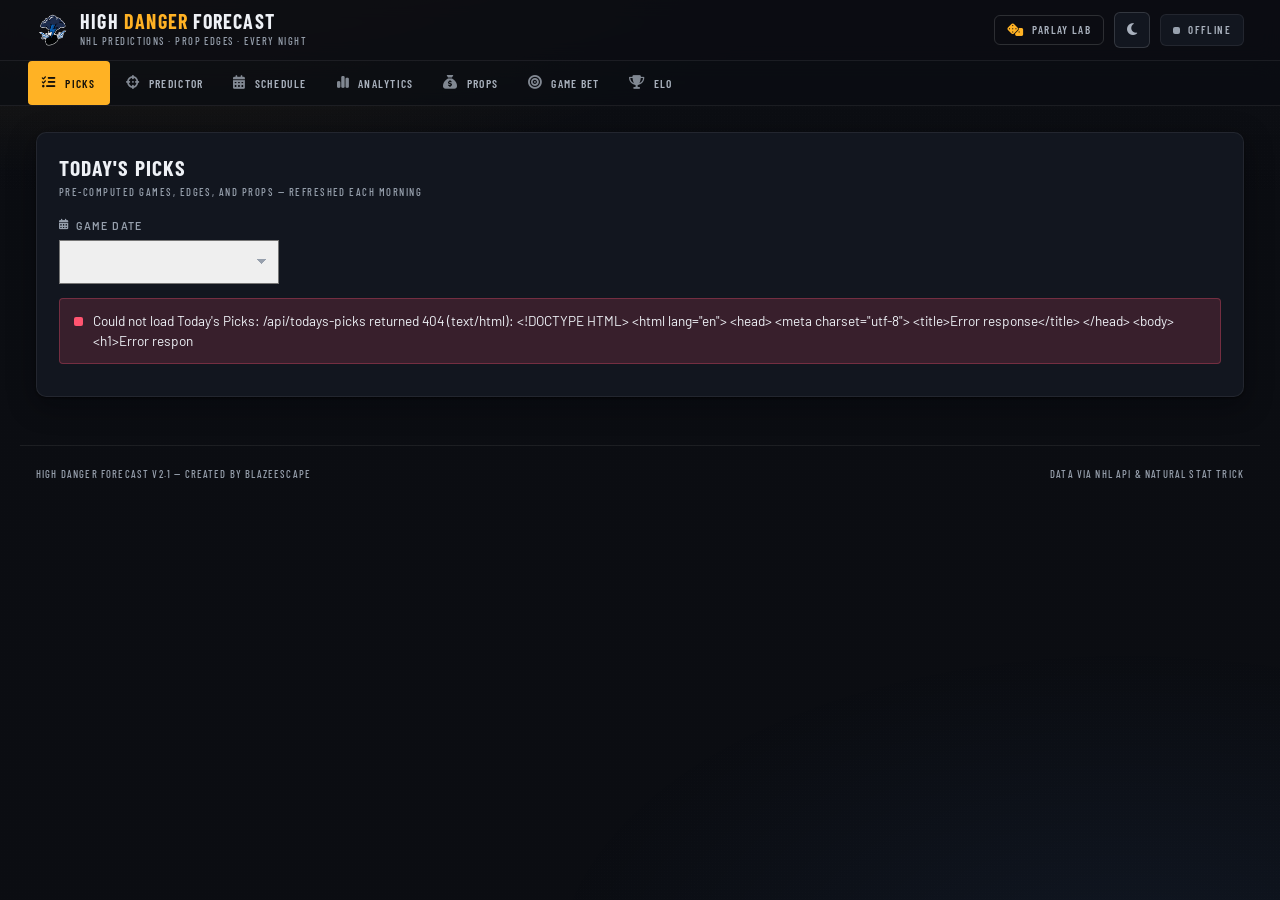
==== commit fb6e81e4: "Labeled tab nav everywhere, scrolling rail, hash + remembered tab state Phones previously showed sev" ====
--- a/templates/index.html
+++ b/templates/index.html
@@ -58,7 +58,7 @@
         <div class="tab-nav-inner">
             <button class="tab-btn active" data-tab="todays-picks">
                 <i class="fa-solid fa-list-check tab-icon"></i>
-                <span class="tab-label">Today's Picks</span>
+                <span class="tab-label">Picks</span>
             </button>
             <button class="tab-btn" data-tab="predictor">
                 <i class="fa-solid fa-crosshairs tab-icon"></i>
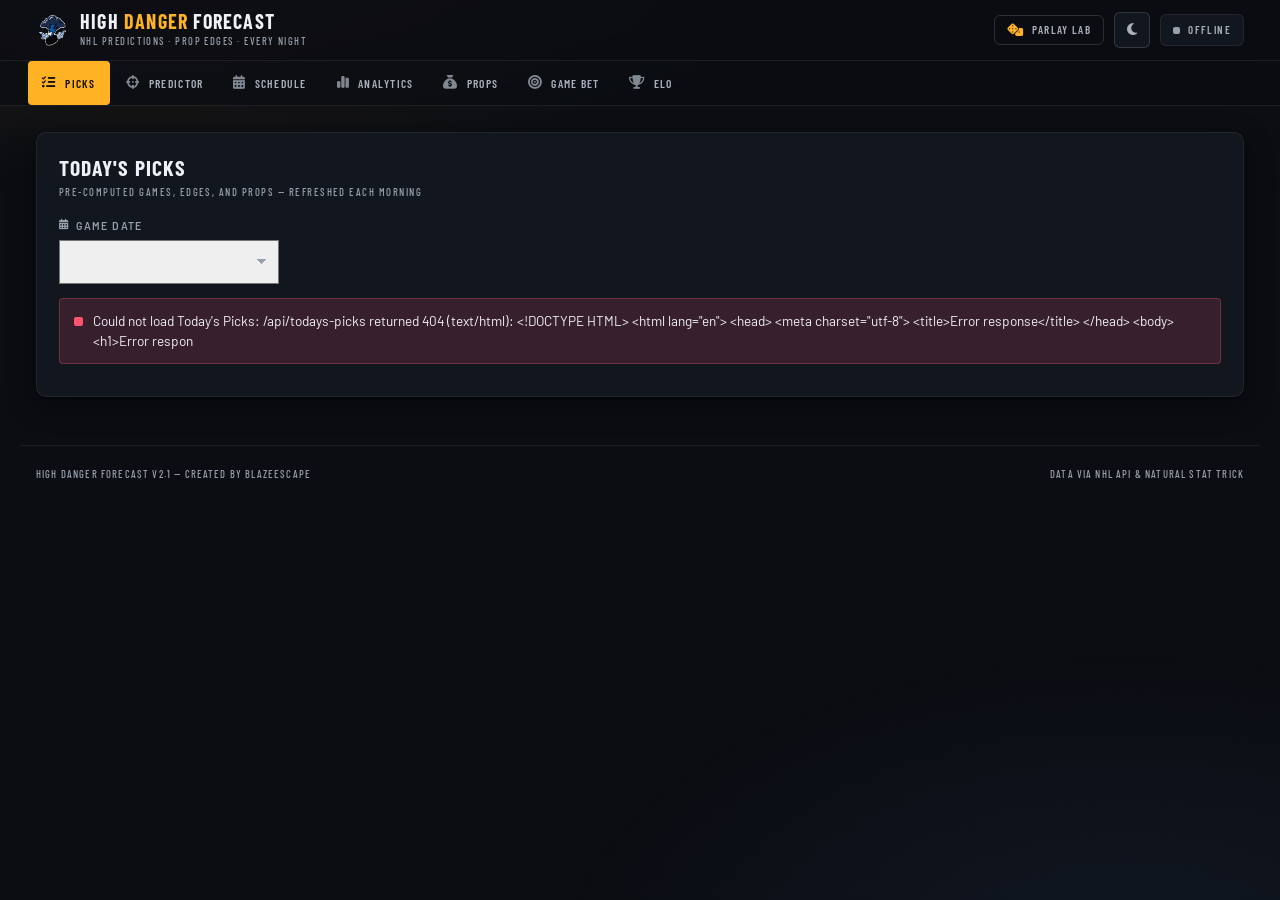
==== commit b7ac5b59: "Predictor: say why the button is disabled, scroll results into view Co-Authored-By: Claude Code <nor" ====
--- a/templates/index.html
+++ b/templates/index.html
@@ -118,14 +118,19 @@
 
                     <div class="matchup-row">
                         <div class="team-picker">
-                            <label class="picker-label">Home</label>
+                            <label class="picker-label" for="homeTeam">Home</label>
                             <div class="team-select-wrap">
+<<<<<<< HEAD
                                 <img id="homeLogo" class="team-logo-preview" alt="" style="display:none">
                                 <select id="homeTeam" class="team-select"></select>
+=======
+                                <img id="homeLogo" class="team-logo-preview" src="" alt="" style="display:none">
+                                <select id="homeTeam" class="team-select" aria-label="Home team"></select>
+>>>>>>> 2045f83 (Predictor: say why the button is disabled, scroll results into view)
                             </div>
                             <div class="goalie-row" id="homeGoalieRow" style="display:none">
                                 <label class="sub-label">Goalie</label>
-                                <select id="homeGoalie" class="goalie-select">
+                                <select id="homeGoalie" class="goalie-select" aria-label="Home starting goalie">
                                     <option value="">Auto-select</option>
                                 </select>
                             </div>
@@ -141,14 +146,19 @@
                         </div>
 
                         <div class="team-picker">
-                            <label class="picker-label">Away</label>
+                            <label class="picker-label" for="awayTeam">Away</label>
                             <div class="team-select-wrap">
+<<<<<<< HEAD
                                 <img id="awayLogo" class="team-logo-preview" alt="" style="display:none">
                                 <select id="awayTeam" class="team-select"></select>
+=======
+                                <img id="awayLogo" class="team-logo-preview" src="" alt="" style="display:none">
+                                <select id="awayTeam" class="team-select" aria-label="Away team"></select>
+>>>>>>> 2045f83 (Predictor: say why the button is disabled, scroll results into view)
                             </div>
                             <div class="goalie-row" id="awayGoalieRow" style="display:none">
                                 <label class="sub-label">Goalie</label>
-                                <select id="awayGoalie" class="goalie-select">
+                                <select id="awayGoalie" class="goalie-select" aria-label="Away starting goalie">
                                     <option value="">Auto-select</option>
                                 </select>
                             </div>
@@ -186,12 +196,13 @@
                         </div>
                     </div>
 
-                    <button id="predictBtn" class="predict-btn" disabled>
+                    <button id="predictBtn" class="predict-btn" disabled aria-describedby="predictHint">
                         <span>Run Simulation</span>
                         <svg width="18" height="18" viewBox="0 0 18 18" fill="none" class="btn-arrow">
                             <path d="M3 9H15M15 9L10 4M15 9L10 14" stroke="currentColor" stroke-width="2.5" stroke-linecap="round" stroke-linejoin="round"/>
                         </svg>
                     </button>
+                    <p id="predictHint" class="predict-hint" role="status">Select both teams to run the simulation</p>
                 </div>
 
                 <div class="card results-card" id="resultsPanel">
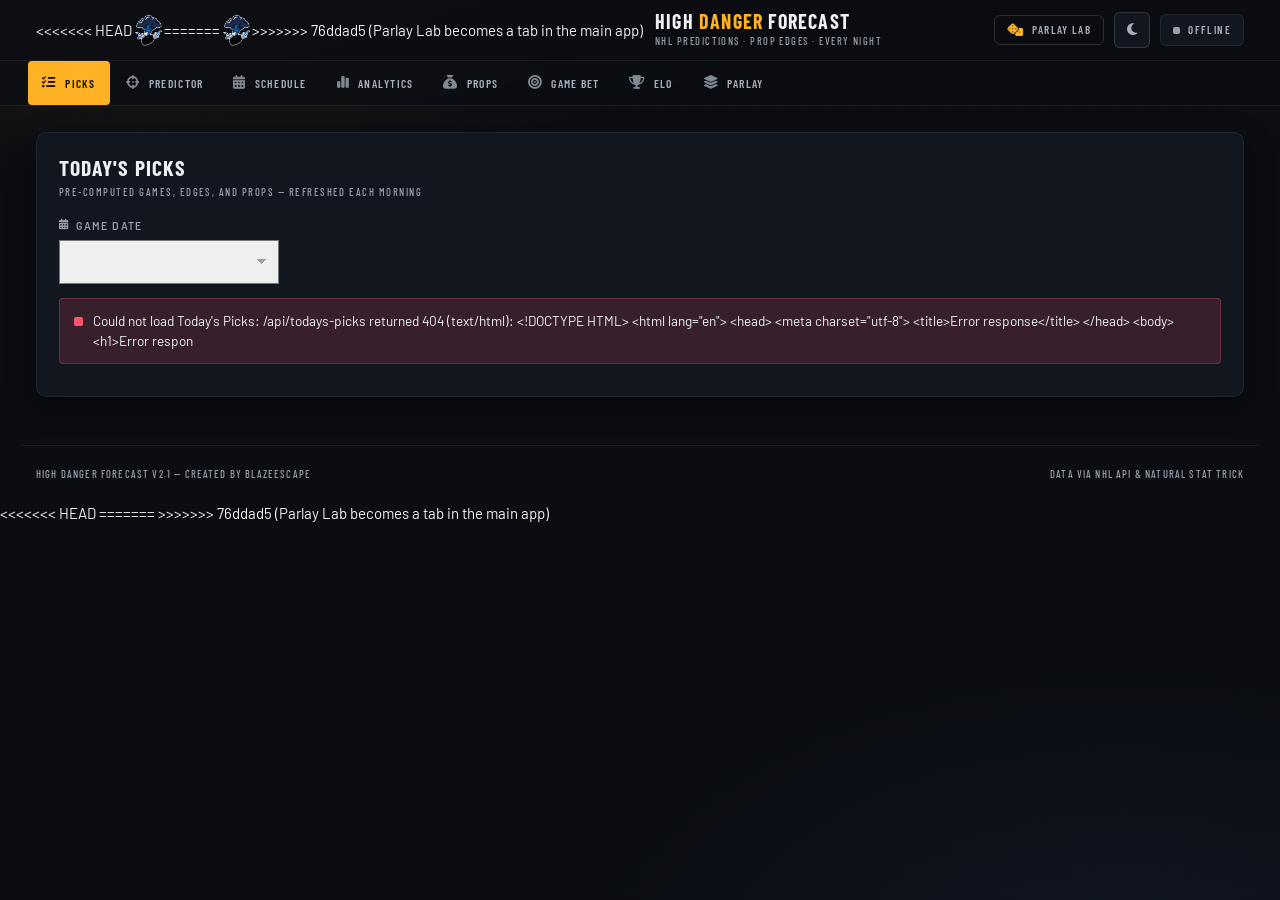
==== commit f5fee981: "Parlay Lab becomes a tab in the main app The builder card sits at the top full width; leg pool and s" ====
--- a/templates/index.html
+++ b/templates/index.html
@@ -31,9 +31,13 @@
         <div class="header-inner">
             <div class="header-left">
                 <div class="logo-mark">
+<<<<<<< HEAD
                     <a class="logo-link" href="/" aria-label="High Danger Forecast home">
                         <img src="/Images/logo.png" alt="High Danger Forecast" width="32" height="32">
                     </a>
+=======
+                    <img src="/Images/logo.png" alt="High Danger Forecast" width="32" height="32">
+>>>>>>> 76ddad5 (Parlay Lab becomes a tab in the main app)
                 </div>
                 <div class="logo-text">
                     <h1>High <span class="hdf-accent">Danger</span> Forecast</h1>
@@ -83,6 +87,10 @@
             <button class="tab-btn" data-tab="elo">
                 <i class="fa-solid fa-trophy tab-icon"></i>
                 <span class="tab-label">Elo</span>
+            </button>
+            <button class="tab-btn" data-tab="parlay">
+                <i class="fa-solid fa-layer-group tab-icon"></i>
+                <span class="tab-label">Parlay</span>
             </button>
         </div>
     </nav>
@@ -227,10 +235,9 @@
                 </div>
                 <div class="lookup-row">
                     <div class="field date-field">
-                        <label>Date</label>
+                        <label for="lookupDate">Date</label>
                         <input type="date" id="lookupDate" class="param-input date-input" placeholder="Select date">
                     </div>
-                    <button id="lookupBtn" class="action-btn">Search</button>
                 </div>
                 <div id="lookupResults" class="results-area"></div>
             </div>
@@ -313,14 +320,155 @@
         <!-- ELO LEADERBOARD TAB -->
         <section id="tab-elo" class="tab-panel">
             <div class="card">
-                <div class="card-header">
-                    <h2 class="card-title">Elo Leaderboard</h2>
-                    <p class="card-subtitle">Highest-rated teams by current Elo rating</p>
-                </div>
-                <div class="lookup-row">
-                    <button id="eloBtn" class="action-btn">Refresh Leaderboard</button>
+                <div class="card-header card-header-row">
+                    <div>
+                        <h2 class="card-title">Elo Leaderboard</h2>
+                        <p class="card-subtitle">Highest-rated teams by current Elo rating</p>
+                    </div>
+                    <button id="eloBtn" class="action-btn action-btn-icon" type="button" aria-label="Refresh Elo leaderboard" title="Refresh leaderboard">
+                        <i class="fa-solid fa-arrows-rotate"></i>
+                    </button>
                 </div>
                 <div id="eloResults" class="results-area"></div>
+            </div>
+        </section>
+
+        <!-- PARLAY LAB TAB -->
+        <section id="tab-parlay" class="tab-panel">
+            <div class="parlay-tab">
+
+                <!-- Builder (Parlay finder) at the top, full width -->
+                <section class="card">
+                    <div class="card-header">
+                        <h2 class="card-title">Parlay builder</h2>
+                        <p class="card-subtitle">One leg per game, built from the games and markets picked in the leg pool below</p>
+                    </div>
+                    <div class="pl-finder-controls">
+                        <div class="pl-control-row">
+                            <span class="props-toolbar-label">Goal</span>
+                            <div id="plMode" class="pl-seg" role="group" aria-label="Finder goal">
+                                <button type="button" data-mode="target" aria-pressed="true"><i class="fa-solid fa-bullseye"></i> Hit my odds</button>
+                                <button type="button" data-mode="chance" aria-pressed="false"><i class="fa-solid fa-shield-halved"></i> Safest</button>
+                            </div>
+                        </div>
+                        <div class="pl-control-row">
+                            <span class="props-toolbar-label">Legs</span>
+                            <div id="plSize" class="pl-seg" role="group" aria-label="Leg count">
+                                <button type="button" data-size="2" aria-pressed="false">2</button>
+                                <button type="button" data-size="3" aria-pressed="true">3</button>
+                                <button type="button" data-size="4" aria-pressed="false">4</button>
+                                <button type="button" data-size="5" aria-pressed="false">5</button>
+                                <button type="button" data-size="6" aria-pressed="false">6</button>
+                            </div>
+                        </div>
+                        <div id="plTargetWrap" class="pl-target-wrap">
+                            <div class="pl-control-row">
+                                <span class="props-toolbar-label">Target odds</span>
+                                <input id="plTargetInput" class="pl-stake pl-target-input" type="number" step="5" value="350" aria-label="Target American odds">
+                                <span class="pl-target-hint">american · decimal <span id="plTargetDec">4.50</span></span>
+                            </div>
+                            <input id="plTargetRange" class="pl-range" type="range" min="0" max="100" step="0.5" value="50" aria-label="Target odds slider">
+                            <div id="plPresets" class="pl-chip-row pl-preset-row" role="group" aria-label="Target odds presets"></div>
+                        </div>
+                        <div class="pl-control-row" id="plFinderOpts">
+                            <div id="plTol" class="pl-seg" role="group" aria-label="Target tolerance">
+                                <button type="button" data-tol="0.1" aria-pressed="false">±10%</button>
+                                <button type="button" data-tol="0.2" aria-pressed="true">±20%</button>
+                                <button type="button" data-tol="0.35" aria-pressed="false">±35%</button>
+                            </div>
+                            <div id="plVariety" class="pl-seg" role="group" aria-label="Result variety"
+                                 title="How often one leg may reappear across the shown parlays">
+                                <button type="button" data-var="1" aria-pressed="false">Strict</button>
+                                <button type="button" data-var="2" aria-pressed="true">Balanced</button>
+                                <button type="button" data-var="3" aria-pressed="false">Relaxed</button>
+                            </div>
+                            <button id="plEvOnly" class="pl-chip" type="button" aria-pressed="false" title="Only show combos the model rates as +EV">
+                                <i class="fa-solid fa-arrow-trend-up"></i> +EV only
+                            </button>
+                        </div>
+                        <button id="plBuild" class="action-btn pl-build-btn" type="button"><i class="fa-solid fa-wand-magic-sparkles"></i> Build parlays</button>
+                    </div>
+                    <div id="plAutoplay" class="pl-autoplay">
+                        <p class="empty-desc">Set the goal and leg count, then build — combos come from today's legs.</p>
+                    </div>
+                </section>
+
+                <div class="parlay-grid">
+
+                    <!-- Leg pool -->
+                    <section class="card">
+                        <div class="card-header">
+                            <h2 class="card-title">Leg pool</h2>
+                            <p class="card-subtitle">Pick the games and markets you want — the builder follows</p>
+                        </div>
+                        <div id="plChips" class="pl-chip-row" role="group" aria-label="Markets to include"></div>
+                        <div class="props-toolbar props-filterbar elo-toolbar">
+                            <label class="props-toolbar-label" for="plSort">Sort</label>
+                            <select id="plSort" class="pl-select">
+                                <option value="edge">Model edge</option>
+                                <option value="prob">Hit chance</option>
+                                <option value="odds">Odds</option>
+                            </select>
+                            <div class="pl-dd" id="plGamesDD">
+                                <button id="plGamesBtn" class="pl-select pl-dd-btn" type="button" aria-haspopup="true" aria-expanded="false" aria-label="Choose games">
+                                    <i class="fa-solid fa-calendar-days"></i> <span id="plGamesLabel">All games</span> <i class="fa-solid fa-chevron-down pl-dd-caret"></i>
+                                </button>
+                                <div id="plGamesPanel" class="pl-dd-panel" hidden>
+                                    <label class="pl-dd-item pl-dd-all"><input type="checkbox" id="plGamesAll"> All games</label>
+                                    <div id="plGamesItems"></div>
+                                </div>
+                            </div>
+                            <button id="plSides" class="pl-chip pl-chip-inbar" type="button" aria-pressed="false"
+                                    title="Also price Unders as their own legs (with the model's implied probability)">
+                                <i class="fa-solid fa-right-left"></i> Both sides
+                            </button>
+                            <input id="plSearch" class="pl-search" type="search" placeholder="Search player, team or game" aria-label="Search legs">
+                        </div>
+                        <div id="plLoadState" class="empty-state" hidden>
+                            <p class="empty-desc">Loading legs…</p>
+                        </div>
+                        <div id="plPool" class="pl-leg-list"></div>
+                    </section>
+
+                    <!-- Slip -->
+                    <section class="card">
+                        <div class="card-header">
+                            <h2 class="card-title">Slip</h2>
+                            <p class="card-subtitle">Joint math assumes the legs are independent</p>
+                        </div>
+                        <div class="pl-hero">
+                            <div class="pl-hero-main">
+                                <div id="plCombinedOdds" class="pl-hero-odds">—</div>
+                                <div class="pl-hero-label">combined odds</div>
+                            </div>
+                            <div class="pl-hero-side">
+                                <div id="plJointProb" class="pl-hero-prob">—</div>
+                                <div class="pl-meter" aria-hidden="true"><div id="plMeterFill" class="pl-meter-fill"></div></div>
+                                <div class="pl-hero-label">hit chance</div>
+                            </div>
+                        </div>
+                        <div id="slipLegs" class="pl-slip-legs"></div>
+                        <div class="pl-summary">
+                            <div class="pl-summary-row">
+                                <label class="props-toolbar-label" for="plStake">Stake</label>
+                                <span class="pl-money-wrap">$<input id="plStake" class="pl-stake" type="number" min="0" step="1" value="10" inputmode="decimal"></span>
+                            </div>
+                            <dl class="pl-totals">
+                                <div class="pl-total-row"><dt>Book implied</dt><dd id="plImplied">—</dd></div>
+                                <div class="pl-total-row"><dt>Value (EV)</dt><dd id="plEV">—</dd></div>
+                                <div class="pl-total-row"><dt>Payout / profit</dt><dd id="plPayout">—</dd></div>
+                            </dl>
+                            <div id="plCorrelationNote" class="pl-warn" hidden>
+                                <i class="fa-solid fa-link"></i> Two legs share a game — the independence math no longer holds.
+                            </div>
+                            <div class="pl-summary-actions">
+                                <button id="plCopy" class="action-btn" type="button"><i class="fa-solid fa-copy"></i> Copy slip</button>
+                                <button id="plClear" class="action-btn" type="button"><i class="fa-solid fa-eraser"></i> Clear slip</button>
+                            </div>
+                        </div>
+                    </section>
+
+                </div>
             </div>
         </section>
 
@@ -339,6 +487,11 @@
         </div>
     </div>
 
+<<<<<<< HEAD
     <script src="../static/app.js?v=2.7"></script>
+=======
+    <script src="../static/app.js?v=2.9"></script>
+    <script src="../static/parlay.js?v=2.8"></script>
+>>>>>>> 76ddad5 (Parlay Lab becomes a tab in the main app)
 </body>
 </html>
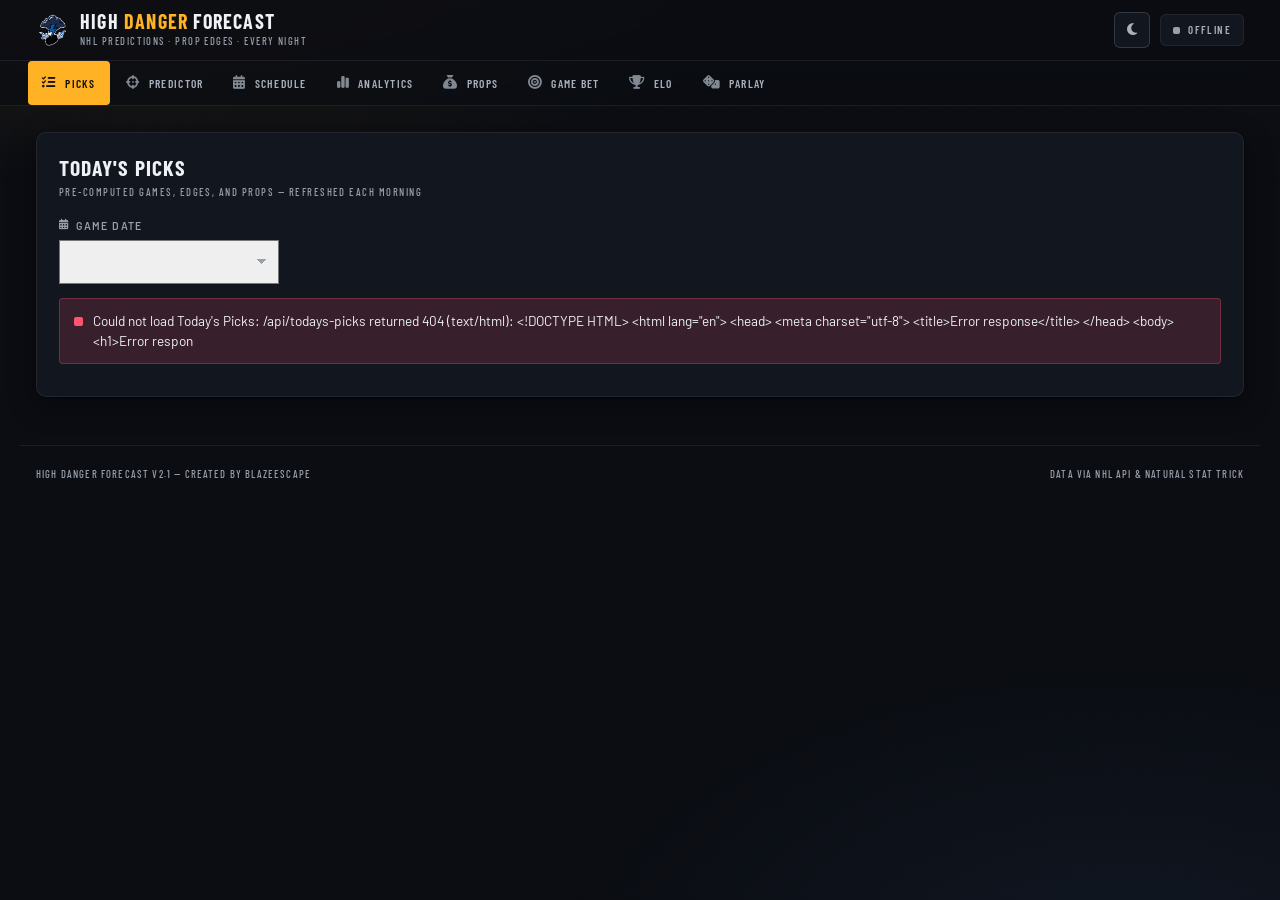
==== commit 790daa6f: "Merge behaviors onto the Broadcast Scorebug world (v4.1) Takes the v4 stylesheet whole; the Midnight" ====
--- a/templates/index.html
+++ b/templates/index.html
@@ -21,7 +21,7 @@
     <link rel="preconnect" href="https://fonts.gstatic.com" crossorigin>
     <link href="https://fonts.googleapis.com/css2?family=Barlow:wght@400;500;600;700&family=Barlow+Condensed:wght@500;600;700&family=Spline+Sans+Mono:wght@400;500;600&display=swap" rel="stylesheet">
     <link rel="stylesheet" href="https://cdnjs.cloudflare.com/ajax/libs/font-awesome/6.5.2/css/all.min.css" crossorigin="anonymous" referrerpolicy="no-referrer">
-    <link rel="stylesheet" href="../static/style.css?v=4.0">
+    <link rel="stylesheet" href="../static/style.css?v=4.1">
 </head>
 <body class="forecast-body">
     <div class="bg-noise"></div>
@@ -31,13 +31,9 @@
         <div class="header-inner">
             <div class="header-left">
                 <div class="logo-mark">
-<<<<<<< HEAD
                     <a class="logo-link" href="/" aria-label="High Danger Forecast home">
                         <img src="/Images/logo.png" alt="High Danger Forecast" width="32" height="32">
                     </a>
-=======
-                    <img src="/Images/logo.png" alt="High Danger Forecast" width="32" height="32">
->>>>>>> 76ddad5 (Parlay Lab becomes a tab in the main app)
                 </div>
                 <div class="logo-text">
                     <h1>High <span class="hdf-accent">Danger</span> Forecast</h1>
@@ -45,7 +41,6 @@
                 </div>
             </div>
             <div class="header-right">
-                <a class="header-link" href="/parlay"><i class="fa-solid fa-dice"></i> <span>Parlay Lab</span></a>
                 <button class="theme-toggle" id="themeToggle" type="button" aria-label="Toggle light and dark mode" title="Toggle light and dark mode">
                     <i class="fa-solid fa-sun theme-icon-sun"></i>
                     <i class="fa-solid fa-moon theme-icon-moon"></i>
@@ -89,7 +84,7 @@
                 <span class="tab-label">Elo</span>
             </button>
             <button class="tab-btn" data-tab="parlay">
-                <i class="fa-solid fa-layer-group tab-icon"></i>
+                <i class="fa-solid fa-dice tab-icon"></i>
                 <span class="tab-label">Parlay</span>
             </button>
         </div>
@@ -128,16 +123,11 @@
                         <div class="team-picker">
                             <label class="picker-label" for="homeTeam">Home</label>
                             <div class="team-select-wrap">
-<<<<<<< HEAD
                                 <img id="homeLogo" class="team-logo-preview" alt="" style="display:none">
-                                <select id="homeTeam" class="team-select"></select>
-=======
-                                <img id="homeLogo" class="team-logo-preview" src="" alt="" style="display:none">
                                 <select id="homeTeam" class="team-select" aria-label="Home team"></select>
->>>>>>> 2045f83 (Predictor: say why the button is disabled, scroll results into view)
                             </div>
                             <div class="goalie-row" id="homeGoalieRow" style="display:none">
-                                <label class="sub-label">Goalie</label>
+                                <label class="sub-label" for="homeGoalie">Goalie</label>
                                 <select id="homeGoalie" class="goalie-select" aria-label="Home starting goalie">
                                     <option value="">Auto-select</option>
                                 </select>
@@ -156,16 +146,11 @@
                         <div class="team-picker">
                             <label class="picker-label" for="awayTeam">Away</label>
                             <div class="team-select-wrap">
-<<<<<<< HEAD
                                 <img id="awayLogo" class="team-logo-preview" alt="" style="display:none">
-                                <select id="awayTeam" class="team-select"></select>
-=======
-                                <img id="awayLogo" class="team-logo-preview" src="" alt="" style="display:none">
                                 <select id="awayTeam" class="team-select" aria-label="Away team"></select>
->>>>>>> 2045f83 (Predictor: say why the button is disabled, scroll results into view)
                             </div>
                             <div class="goalie-row" id="awayGoalieRow" style="display:none">
-                                <label class="sub-label">Goalie</label>
+                                <label class="sub-label" for="awayGoalie">Goalie</label>
                                 <select id="awayGoalie" class="goalie-select" aria-label="Away starting goalie">
                                     <option value="">Auto-select</option>
                                 </select>
@@ -487,11 +472,7 @@
         </div>
     </div>
 
-<<<<<<< HEAD
-    <script src="../static/app.js?v=2.7"></script>
-=======
     <script src="../static/app.js?v=2.9"></script>
     <script src="../static/parlay.js?v=2.8"></script>
->>>>>>> 76ddad5 (Parlay Lab becomes a tab in the main app)
 </body>
 </html>
--- a/static/style.css
+++ b/static/style.css
@@ -1247,4 +1247,78 @@
         transition-duration: 0.01ms !important;
     }
     html { scroll-behavior: auto; }
-}+}
+/* ── Behavior grafts (Midnight-series merge, v4 vocabulary) ──────── */
+/* The v4 stylesheet owns all visual language; these are the few blocks the
+   ported behaviors (deep-linked tabs, skeletons, finder paging, predictor
+   hint) need that v4 does not carry. Token-sourced so light theme follows. */
+
+/* Authoritative hidden state: display:flex/grid elsewhere must not
+   resurrect a [hidden] element. */
+[hidden] { display: none !important; }
+
+/* Screen-reader-only text (skeleton status labels). */
+.sr-only {
+    position: absolute; width: 1px; height: 1px; padding: 0; margin: -1px;
+    overflow: hidden; clip: rect(0 0 0 0); white-space: nowrap; border: 0;
+}
+
+/* Skeleton loading boards (shape-shaped shimmer). */
+.skeleton-board { display: flex; flex-direction: column; gap: 10px; }
+.sk-card {
+    border: 1px solid var(--border-subtle);
+    border-radius: var(--radius-md);
+    background: var(--bg-surface);
+    padding: 14px;
+}
+.sk-line {
+    height: 12px; border-radius: 6px;
+    background: linear-gradient(90deg, var(--row-stripe) 25%, var(--border-subtle) 50%, var(--row-stripe) 75%);
+    background-size: 200% 100%;
+    animation: sk-shimmer 1.4s ease infinite;
+}
+.sk-title { width: 46%; height: 14px; }
+@keyframes sk-shimmer { 0% { background-position: 200% 0; } 100% { background-position: -200% 0; } }
+@media (prefers-reduced-motion: reduce) { .sk-line { animation: none; } }
+
+/* Why the disabled Run Simulation button is disabled. */
+.predict-hint {
+    margin-top: 10px;
+    font-size: 12px;
+    color: var(--text-muted);
+    text-align: center;
+    font-family: var(--font-body);
+}
+
+/* Room for the stacked header + tab rail when predicted results scroll
+   into view (block:'start' on the results card). */
+.results-card { scroll-margin-top: 130px; }
+
+/* Header row variant that puts a control beside the title (Elo refresh). */
+.card-header-row {
+    display: flex; align-items: center; justify-content: space-between;
+    gap: 14px;
+}
+.action-btn.action-btn-icon {
+    width: 44px; height: 44px; min-width: 44px;
+    padding: 0; display: inline-flex; align-items: center; justify-content: center;
+    font-size: 15px;
+}
+
+/* Parlay tab shell: full-width builder card on top, pool + slip row below. */
+.parlay-tab { display: flex; flex-direction: column; gap: 22px; }
+
+/* Finder result paging control (reuses the pool's more-note idiom). */
+.pl-more-btn {
+    justify-self: start;
+    background: var(--bg-surface);
+    color: var(--text-secondary);
+    border: 1px dashed var(--border-default);
+    border-radius: var(--radius-sm);
+    font-family: var(--font-body);
+    font-size: 13px; font-weight: 600;
+    padding: 10px 16px; min-height: 44px;
+    cursor: pointer;
+    transition: var(--transition-fast);
+}
+.pl-more-btn:hover { color: var(--text-primary); border-color: var(--accent); }
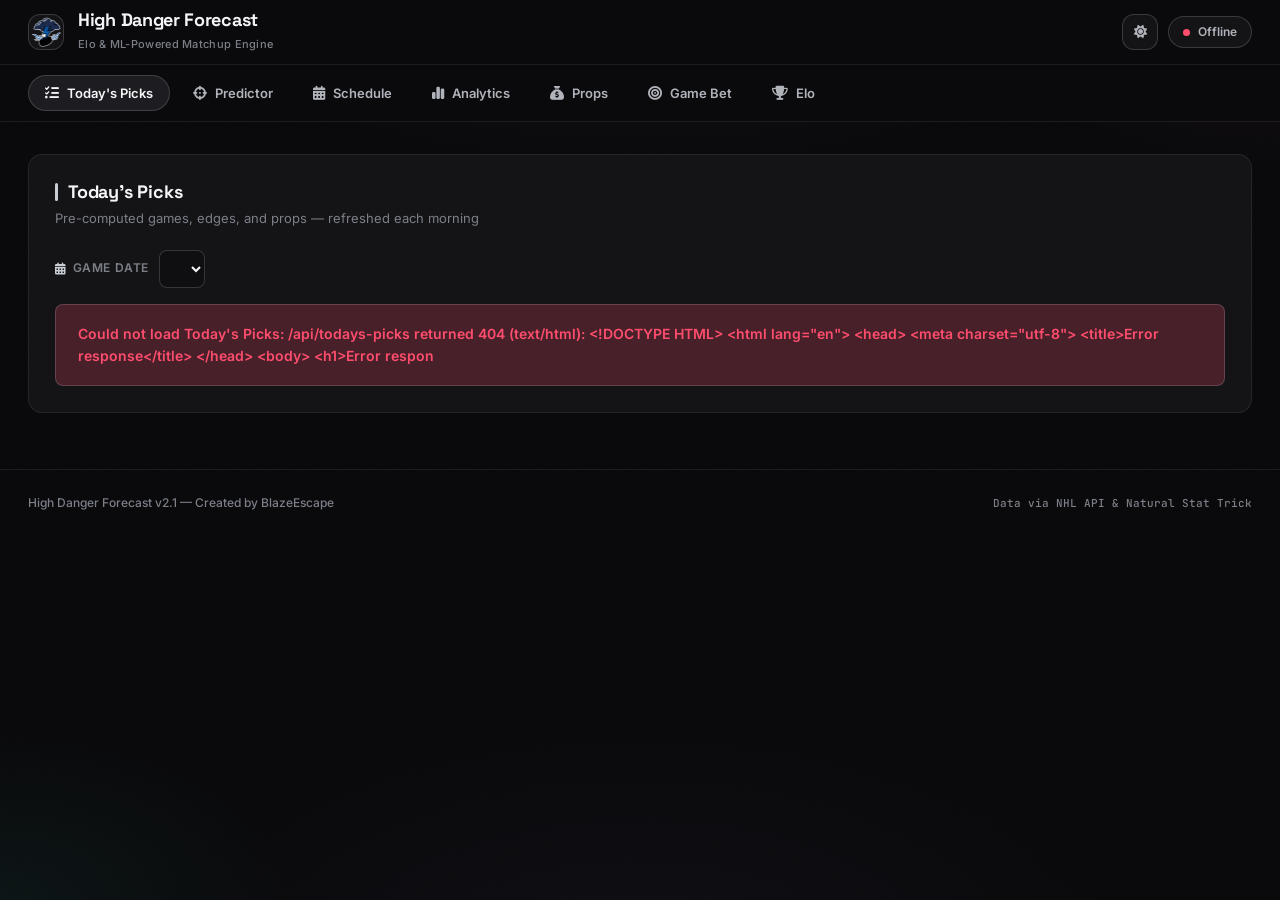
==== commit 750fa81f: "Mobile-friendly pass + parlay page and refreshed odds/picks caches - Tab rail: flex-shrink:0 so the " ====
--- a/templates/index.html
+++ b/templates/index.html
@@ -3,7 +3,7 @@
 <head>
     <meta charset="UTF-8">
     <meta name="viewport" content="width=device-width, initial-scale=1.0, viewport-fit=cover">
-    <meta name="theme-color" content="#0b0d12">
+    <meta name="theme-color" content="#020306">
     <meta name="apple-mobile-web-app-capable" content="yes">
     <meta name="mobile-web-app-capable" content="yes">
     <meta name="apple-mobile-web-app-status-bar-style" content="black-translucent">
@@ -18,12 +18,11 @@
     <title>High Danger Forecast</title>
     <link rel="icon" type="image/x-icon" href="/favicon.ico">
     <link rel="preconnect" href="https://fonts.googleapis.com">
-    <link rel="preconnect" href="https://fonts.gstatic.com" crossorigin>
-    <link href="https://fonts.googleapis.com/css2?family=Barlow:wght@400;500;600;700&family=Barlow+Condensed:wght@500;600;700&family=Spline+Sans+Mono:wght@400;500;600&display=swap" rel="stylesheet">
+    <link href="https://fonts.googleapis.com/css2?family=Inter:wght@300;400;500;600;700&family=Space+Grotesk:wght@500;600;700&family=JetBrains+Mono:wght@400;600&display=swap" rel="stylesheet">
     <link rel="stylesheet" href="https://cdnjs.cloudflare.com/ajax/libs/font-awesome/6.5.2/css/all.min.css" crossorigin="anonymous" referrerpolicy="no-referrer">
-    <link rel="stylesheet" href="../static/style.css?v=4.1">
+    <link rel="stylesheet" href="../static/style.css?v=2.8">
 </head>
-<body class="forecast-body">
+<body>
     <div class="bg-noise"></div>
     <div class="bg-gradient"></div>
 
@@ -31,13 +30,13 @@
         <div class="header-inner">
             <div class="header-left">
                 <div class="logo-mark">
-                    <a class="logo-link" href="/" aria-label="High Danger Forecast home">
+                    <a class="logo-link" href="/parlay" target="_blank" rel="noopener">
                         <img src="/Images/logo.png" alt="High Danger Forecast" width="32" height="32">
                     </a>
                 </div>
                 <div class="logo-text">
-                    <h1>High <span class="hdf-accent">Danger</span> Forecast</h1>
-                    <span class="tagline">NHL Predictions · Prop Edges · Every Night</span>
+                    <h1>High Danger Forecast</h1>
+                    <span class="tagline">Elo & ML-Powered Matchup Engine</span>
                 </div>
             </div>
             <div class="header-right">
@@ -57,7 +56,7 @@
         <div class="tab-nav-inner">
             <button class="tab-btn active" data-tab="todays-picks">
                 <i class="fa-solid fa-list-check tab-icon"></i>
-                <span class="tab-label">Picks</span>
+                <span class="tab-label">Today's Picks</span>
             </button>
             <button class="tab-btn" data-tab="predictor">
                 <i class="fa-solid fa-crosshairs tab-icon"></i>
@@ -82,10 +81,6 @@
             <button class="tab-btn" data-tab="elo">
                 <i class="fa-solid fa-trophy tab-icon"></i>
                 <span class="tab-label">Elo</span>
-            </button>
-            <button class="tab-btn" data-tab="parlay">
-                <i class="fa-solid fa-dice tab-icon"></i>
-                <span class="tab-label">Parlay</span>
             </button>
         </div>
     </nav>
@@ -121,14 +116,14 @@
 
                     <div class="matchup-row">
                         <div class="team-picker">
-                            <label class="picker-label" for="homeTeam">Home</label>
+                            <label class="picker-label">Home</label>
                             <div class="team-select-wrap">
-                                <img id="homeLogo" class="team-logo-preview" alt="" style="display:none">
-                                <select id="homeTeam" class="team-select" aria-label="Home team"></select>
+                                <img id="homeLogo" class="team-logo-preview" src="" alt="" style="display:none">
+                                <select id="homeTeam" class="team-select"></select>
                             </div>
                             <div class="goalie-row" id="homeGoalieRow" style="display:none">
-                                <label class="sub-label" for="homeGoalie">Goalie</label>
-                                <select id="homeGoalie" class="goalie-select" aria-label="Home starting goalie">
+                                <label class="sub-label">Goalie</label>
+                                <select id="homeGoalie" class="goalie-select">
                                     <option value="">Auto-select</option>
                                 </select>
                             </div>
@@ -144,14 +139,14 @@
                         </div>
 
                         <div class="team-picker">
-                            <label class="picker-label" for="awayTeam">Away</label>
+                            <label class="picker-label">Away</label>
                             <div class="team-select-wrap">
-                                <img id="awayLogo" class="team-logo-preview" alt="" style="display:none">
-                                <select id="awayTeam" class="team-select" aria-label="Away team"></select>
+                                <img id="awayLogo" class="team-logo-preview" src="" alt="" style="display:none">
+                                <select id="awayTeam" class="team-select"></select>
                             </div>
                             <div class="goalie-row" id="awayGoalieRow" style="display:none">
-                                <label class="sub-label" for="awayGoalie">Goalie</label>
-                                <select id="awayGoalie" class="goalie-select" aria-label="Away starting goalie">
+                                <label class="sub-label">Goalie</label>
+                                <select id="awayGoalie" class="goalie-select">
                                     <option value="">Auto-select</option>
                                 </select>
                             </div>
@@ -189,13 +184,12 @@
                         </div>
                     </div>
 
-                    <button id="predictBtn" class="predict-btn" disabled aria-describedby="predictHint">
+                    <button id="predictBtn" class="predict-btn" disabled>
                         <span>Run Simulation</span>
                         <svg width="18" height="18" viewBox="0 0 18 18" fill="none" class="btn-arrow">
                             <path d="M3 9H15M15 9L10 4M15 9L10 14" stroke="currentColor" stroke-width="2.5" stroke-linecap="round" stroke-linejoin="round"/>
                         </svg>
                     </button>
-                    <p id="predictHint" class="predict-hint" role="status">Select both teams to run the simulation</p>
                 </div>
 
                 <div class="card results-card" id="resultsPanel">
@@ -220,9 +214,10 @@
                 </div>
                 <div class="lookup-row">
                     <div class="field date-field">
-                        <label for="lookupDate">Date</label>
+                        <label>Date</label>
                         <input type="date" id="lookupDate" class="param-input date-input" placeholder="Select date">
                     </div>
+                    <button id="lookupBtn" class="action-btn">Search</button>
                 </div>
                 <div id="lookupResults" class="results-area"></div>
             </div>
@@ -236,8 +231,8 @@
                     <p class="card-subtitle">Natural Stat Trick team and player data</p>
                 </div>
                 <div class="stats-subnav" role="tablist" aria-label="Statistics category">
-                    <button class="stats-subtab active" data-statstab="nst" type="button" role="tab" aria-selected="true">NST Stats</button>
-                    <button class="stats-subtab" data-statstab="shotpropz" type="button" role="tab" aria-selected="false">Shotpropz Matchups</button>
+                    <button class="stats-subtab active" data-statstab="nst" type="button">NST Stats</button>
+                    <button class="stats-subtab" data-statstab="shotpropz" type="button">Shotpropz Matchups</button>
                 </div>
                 <div id="nstPanel">
                     <div class="analytics-controls">
@@ -305,155 +300,14 @@
         <!-- ELO LEADERBOARD TAB -->
         <section id="tab-elo" class="tab-panel">
             <div class="card">
-                <div class="card-header card-header-row">
-                    <div>
-                        <h2 class="card-title">Elo Leaderboard</h2>
-                        <p class="card-subtitle">Highest-rated teams by current Elo rating</p>
-                    </div>
-                    <button id="eloBtn" class="action-btn action-btn-icon" type="button" aria-label="Refresh Elo leaderboard" title="Refresh leaderboard">
-                        <i class="fa-solid fa-arrows-rotate"></i>
-                    </button>
+                <div class="card-header">
+                    <h2 class="card-title">Elo Leaderboard</h2>
+                    <p class="card-subtitle">Highest-rated teams by current Elo rating</p>
+                </div>
+                <div class="lookup-row">
+                    <button id="eloBtn" class="action-btn">Refresh Leaderboard</button>
                 </div>
                 <div id="eloResults" class="results-area"></div>
-            </div>
-        </section>
-
-        <!-- PARLAY LAB TAB -->
-        <section id="tab-parlay" class="tab-panel">
-            <div class="parlay-tab">
-
-                <!-- Builder (Parlay finder) at the top, full width -->
-                <section class="card">
-                    <div class="card-header">
-                        <h2 class="card-title">Parlay builder</h2>
-                        <p class="card-subtitle">One leg per game, built from the games and markets picked in the leg pool below</p>
-                    </div>
-                    <div class="pl-finder-controls">
-                        <div class="pl-control-row">
-                            <span class="props-toolbar-label">Goal</span>
-                            <div id="plMode" class="pl-seg" role="group" aria-label="Finder goal">
-                                <button type="button" data-mode="target" aria-pressed="true"><i class="fa-solid fa-bullseye"></i> Hit my odds</button>
-                                <button type="button" data-mode="chance" aria-pressed="false"><i class="fa-solid fa-shield-halved"></i> Safest</button>
-                            </div>
-                        </div>
-                        <div class="pl-control-row">
-                            <span class="props-toolbar-label">Legs</span>
-                            <div id="plSize" class="pl-seg" role="group" aria-label="Leg count">
-                                <button type="button" data-size="2" aria-pressed="false">2</button>
-                                <button type="button" data-size="3" aria-pressed="true">3</button>
-                                <button type="button" data-size="4" aria-pressed="false">4</button>
-                                <button type="button" data-size="5" aria-pressed="false">5</button>
-                                <button type="button" data-size="6" aria-pressed="false">6</button>
-                            </div>
-                        </div>
-                        <div id="plTargetWrap" class="pl-target-wrap">
-                            <div class="pl-control-row">
-                                <span class="props-toolbar-label">Target odds</span>
-                                <input id="plTargetInput" class="pl-stake pl-target-input" type="number" step="5" value="350" aria-label="Target American odds">
-                                <span class="pl-target-hint">american · decimal <span id="plTargetDec">4.50</span></span>
-                            </div>
-                            <input id="plTargetRange" class="pl-range" type="range" min="0" max="100" step="0.5" value="50" aria-label="Target odds slider">
-                            <div id="plPresets" class="pl-chip-row pl-preset-row" role="group" aria-label="Target odds presets"></div>
-                        </div>
-                        <div class="pl-control-row" id="plFinderOpts">
-                            <div id="plTol" class="pl-seg" role="group" aria-label="Target tolerance">
-                                <button type="button" data-tol="0.1" aria-pressed="false">±10%</button>
-                                <button type="button" data-tol="0.2" aria-pressed="true">±20%</button>
-                                <button type="button" data-tol="0.35" aria-pressed="false">±35%</button>
-                            </div>
-                            <div id="plVariety" class="pl-seg" role="group" aria-label="Result variety"
-                                 title="How often one leg may reappear across the shown parlays">
-                                <button type="button" data-var="1" aria-pressed="false">Strict</button>
-                                <button type="button" data-var="2" aria-pressed="true">Balanced</button>
-                                <button type="button" data-var="3" aria-pressed="false">Relaxed</button>
-                            </div>
-                            <button id="plEvOnly" class="pl-chip" type="button" aria-pressed="false" title="Only show combos the model rates as +EV">
-                                <i class="fa-solid fa-arrow-trend-up"></i> +EV only
-                            </button>
-                        </div>
-                        <button id="plBuild" class="action-btn pl-build-btn" type="button"><i class="fa-solid fa-wand-magic-sparkles"></i> Build parlays</button>
-                    </div>
-                    <div id="plAutoplay" class="pl-autoplay">
-                        <p class="empty-desc">Set the goal and leg count, then build — combos come from today's legs.</p>
-                    </div>
-                </section>
-
-                <div class="parlay-grid">
-
-                    <!-- Leg pool -->
-                    <section class="card">
-                        <div class="card-header">
-                            <h2 class="card-title">Leg pool</h2>
-                            <p class="card-subtitle">Pick the games and markets you want — the builder follows</p>
-                        </div>
-                        <div id="plChips" class="pl-chip-row" role="group" aria-label="Markets to include"></div>
-                        <div class="props-toolbar props-filterbar elo-toolbar">
-                            <label class="props-toolbar-label" for="plSort">Sort</label>
-                            <select id="plSort" class="pl-select">
-                                <option value="edge">Model edge</option>
-                                <option value="prob">Hit chance</option>
-                                <option value="odds">Odds</option>
-                            </select>
-                            <div class="pl-dd" id="plGamesDD">
-                                <button id="plGamesBtn" class="pl-select pl-dd-btn" type="button" aria-haspopup="true" aria-expanded="false" aria-label="Choose games">
-                                    <i class="fa-solid fa-calendar-days"></i> <span id="plGamesLabel">All games</span> <i class="fa-solid fa-chevron-down pl-dd-caret"></i>
-                                </button>
-                                <div id="plGamesPanel" class="pl-dd-panel" hidden>
-                                    <label class="pl-dd-item pl-dd-all"><input type="checkbox" id="plGamesAll"> All games</label>
-                                    <div id="plGamesItems"></div>
-                                </div>
-                            </div>
-                            <button id="plSides" class="pl-chip pl-chip-inbar" type="button" aria-pressed="false"
-                                    title="Also price Unders as their own legs (with the model's implied probability)">
-                                <i class="fa-solid fa-right-left"></i> Both sides
-                            </button>
-                            <input id="plSearch" class="pl-search" type="search" placeholder="Search player, team or game" aria-label="Search legs">
-                        </div>
-                        <div id="plLoadState" class="empty-state" hidden>
-                            <p class="empty-desc">Loading legs…</p>
-                        </div>
-                        <div id="plPool" class="pl-leg-list"></div>
-                    </section>
-
-                    <!-- Slip -->
-                    <section class="card">
-                        <div class="card-header">
-                            <h2 class="card-title">Slip</h2>
-                            <p class="card-subtitle">Joint math assumes the legs are independent</p>
-                        </div>
-                        <div class="pl-hero">
-                            <div class="pl-hero-main">
-                                <div id="plCombinedOdds" class="pl-hero-odds">—</div>
-                                <div class="pl-hero-label">combined odds</div>
-                            </div>
-                            <div class="pl-hero-side">
-                                <div id="plJointProb" class="pl-hero-prob">—</div>
-                                <div class="pl-meter" aria-hidden="true"><div id="plMeterFill" class="pl-meter-fill"></div></div>
-                                <div class="pl-hero-label">hit chance</div>
-                            </div>
-                        </div>
-                        <div id="slipLegs" class="pl-slip-legs"></div>
-                        <div class="pl-summary">
-                            <div class="pl-summary-row">
-                                <label class="props-toolbar-label" for="plStake">Stake</label>
-                                <span class="pl-money-wrap">$<input id="plStake" class="pl-stake" type="number" min="0" step="1" value="10" inputmode="decimal"></span>
-                            </div>
-                            <dl class="pl-totals">
-                                <div class="pl-total-row"><dt>Book implied</dt><dd id="plImplied">—</dd></div>
-                                <div class="pl-total-row"><dt>Value (EV)</dt><dd id="plEV">—</dd></div>
-                                <div class="pl-total-row"><dt>Payout / profit</dt><dd id="plPayout">—</dd></div>
-                            </dl>
-                            <div id="plCorrelationNote" class="pl-warn" hidden>
-                                <i class="fa-solid fa-link"></i> Two legs share a game — the independence math no longer holds.
-                            </div>
-                            <div class="pl-summary-actions">
-                                <button id="plCopy" class="action-btn" type="button"><i class="fa-solid fa-copy"></i> Copy slip</button>
-                                <button id="plClear" class="action-btn" type="button"><i class="fa-solid fa-eraser"></i> Clear slip</button>
-                            </div>
-                        </div>
-                    </section>
-
-                </div>
             </div>
         </section>
 
@@ -472,7 +326,6 @@
         </div>
     </div>
 
-    <script src="../static/app.js?v=2.9"></script>
-    <script src="../static/parlay.js?v=2.8"></script>
+    <script src="../static/app.js?v=2.8"></script>
 </body>
 </html>
--- a/static/style.css
+++ b/static/style.css
@@ -1,1324 +1,2654 @@
 /* ============================================================
-   HIGH DANGER FORECAST — Broadcast Scorebug (v4)
-
-   THESIS: the app speaks broadcast scorebug — the dense team-color
-   block grammar of live hockey coverage — instead of an SaaS grid of
-   neutral cards. It refuses glow, casino energy, and marketing
-   chrome; a fan-run analyst's rundown.
-   OWN-WORLD: cool dark arena glass, hairline rules, micro-caps
-   Barlow Condensed labels, mono numerals, one on-air amber accent;
-   team color lives only in logos; green/red = edge semantics.
-   STORY: visitor reads tonight's rundown, each game's model call
-   stamped on it; edges, props and Elo are segments of the same
-   broadcast; parlay lab ships picks like a producer's rundown.
-   FIRST VIEWPORT: phone — header strip, pinned scorebug status,
-   bottom thumb tab bar, tonight's rundown rows. Desktop — tab rail,
-   rundown grid with featured top edge as a lower third.
-   FORM: "Broadcast Scorebug" — grounded candidate #5, seed key
-   e9b6470d, staging committed: dense rundown board (no deck).
+   NHL Predictor — Midnight Precision Instrument Theme v3
    ============================================================ */
 
 :root {
-    --bg-base: #0b0d12;
-    --bg-surface: #12161f;
-    --bg-surface-elevated: #1a2030;
-    --bg-surface-hover: #232b3a;
-    --bg-input: #0d1017;
-    --border-subtle: rgba(255,255,255,0.07);
-    --border-default: rgba(255,255,255,0.14);
-    --border-active: rgba(255,255,255,0.45);
-    --text-primary: #eef1f6;
-    --text-secondary: #a9b1bd;
-    --text-muted: #97a0ad;
-    --accent: #ffb224;
-    --accent-ink: #14100a;
-    --accent-dim: #ffc250;
-    --accent-hover: #ffc250;
-    --accent-glow: rgba(255,178,36,0.10);
-    --accent-red: #ff5470;
-    --accent-red-dim: rgba(255,84,112,0.16);
-    --accent-blue: #5a9dff;
-    --accent-blue-dim: rgba(90,157,255,0.16);
-    --accent-gold: #ffb224;
-    --accent-gold-dim: rgba(255,178,36,0.14);
-    --accent-green: #34d39b;
-    --accent-green-dim: rgba(52,211,155,0.16);
-    --accent-purple: #b39bff;
-    --accent-purple-dim: rgba(179,155,255,0.14);
-    --row-stripe: rgba(255,255,255,0.02);
-    --row-hover: rgba(255,255,255,0.035);
-    --font-body: 'Barlow', -apple-system, BlinkMacSystemFont, 'Segoe UI', sans-serif;
-    --font-heading: 'Barlow Condensed', 'Arial Narrow', var(--font-body);
-    --font-mono: 'Spline Sans Mono', ui-monospace, 'Cascadia Mono', monospace;
-    --radius-sm: 4px;
-    --radius-md: 6px;
-    --radius-lg: 10px;
-    --radius-xl: 14px;
-    --shadow-card: 0 1px 2px rgba(0,0,0,0.5), 0 8px 28px rgba(2,4,9,0.45);
-    --shadow-pop: 0 2px 6px rgba(0,0,0,0.55), 0 16px 44px rgba(2,4,9,0.6);
-    --transition-fast: 0.14s ease-out;
-    --transition-base: 0.24s cubic-bezier(0.2, 0.7, 0.3, 1);
-    --header-h: 60px;
-    --rail-h: 48px;
-    --thumbbar: 0px;
+    --bg-base: #0a0a0c;
+    --bg-surface: #141417;
+    --bg-surface-elevated: #1c1c21;
+    --bg-surface-hover: #25252a;
+    --bg-input: #0f0f11;
+    --border-subtle: rgba(255,255,255,0.08);
+    --border-default: rgba(255,255,255,0.16);
+    --border-active: rgba(255,255,255,0.40);
+    --text-primary: #f5f5f7;
+    --text-secondary: #b0b3ba;
+    --text-muted: #7c7f87;
+    --accent: #c9cdd4;
+    --accent-dim: #e3e6ea;
+    --accent-hover: #e2e5e9;
+    --accent-glow: rgba(255,255,255,0.10);
+    --accent-red: #ff4d6d;
+    --accent-red-dim: rgba(255,77,109,0.22);
+    --accent-blue: #3d8bfd;
+    --accent-blue-dim: rgba(61,139,253,0.18);
+    --accent-gold: #ffc857;
+    --accent-gold-dim: rgba(255,200,87,0.22);
+    --accent-green: #38e4c8;
+    --accent-green-dim: rgba(56,228,200,0.22);
+    --accent-purple: #b388ff;
+    --accent-purple-dim: rgba(179,136,255,0.18);
+    --row-stripe: rgba(255,255,255,0.015);
+    --row-hover: rgba(255,255,255,0.03);
+    --font-body: 'Inter', -apple-system, BlinkMacSystemFont, sans-serif;
+    --font-heading: 'Space Grotesk', var(--font-body);
+    --font-mono: 'JetBrains Mono', ui-monospace, monospace;
+    --radius-sm: 8px;
+    --radius-md: 12px;
+    --radius-lg: 14px;
+    --radius-xl: 20px;
+    --shadow-card: 0 2px 4px rgba(0,0,0,0.55), 0 10px 32px rgba(0,0,0,0.40);
+    --shadow-glow: 0 0 28px rgba(255,255,255,0.06);
+    --transition-fast: 0.15s ease;
+    --transition-base: 0.25s ease;
 }
 
 :root[data-theme="light"] {
-    --bg-base: #f2f3f7;
+    --bg-base: #f4f5f7;
     --bg-surface: #ffffff;
     --bg-surface-elevated: #ffffff;
-    --bg-surface-hover: #edeff4;
-    --bg-input: #f6f7fa;
-    --border-subtle: rgba(10,12,18,0.09);
-    --border-default: rgba(10,12,18,0.18);
-    --border-active: rgba(10,12,18,0.45);
-    --text-primary: #16191f;
-    --text-secondary: #4d5563;
-    --text-muted: #5d656f;
-    --accent: #c67b00;
-    --accent-ink: #2b1905;
-    --accent-dim: #a36600;
-    --accent-hover: #a36600;
-    --accent-glow: rgba(198,123,0,0.10);
-    --accent-red: #cc3350;
-    --accent-red-dim: rgba(204,51,80,0.10);
-    --accent-blue: #1c63d6;
-    --accent-blue-dim: rgba(28,99,214,0.10);
-    --accent-gold: #a36600;
-    --accent-gold-dim: rgba(163,102,0,0.10);
-    --accent-green: #0d9d63;
-    --accent-green-dim: rgba(13,157,99,0.10);
-    --accent-purple: #6d4fc4;
-    --accent-purple-dim: rgba(109,79,196,0.10);
-    --row-stripe: rgba(10,12,18,0.02);
-    --row-hover: rgba(10,12,18,0.04);
-    --shadow-card: 0 1px 2px rgba(20,24,33,0.08), 0 10px 30px rgba(20,24,33,0.10);
-    --shadow-pop: 0 2px 6px rgba(20,24,33,0.10), 0 18px 44px rgba(20,24,33,0.16);
-}
-
-* { margin: 0; padding: 0; box-sizing: border-box; }
-
-html { scroll-behavior: smooth; }
+    --bg-surface-hover: #eceef1;
+    --bg-input: #ffffff;
+    --border-subtle: rgba(0,0,0,0.08);
+    --border-default: rgba(0,0,0,0.18);
+    --border-active: rgba(0,0,0,0.40);
+    --text-primary: #16181c;
+    --text-secondary: #4b5058;
+    --text-muted: #7b828c;
+    --accent: #16181c;
+    --accent-dim: #3a3f46;
+    --accent-hover: #2c3138;
+    --accent-glow: rgba(0,0,0,0.06);
+    --accent-red: #d7263d;
+    --accent-red-dim: rgba(215,38,61,0.12);
+    --accent-blue: #00539b;
+    --accent-blue-dim: rgba(0,83,155,0.12);
+    --accent-gold: #8a6d1d;
+    --accent-gold-dim: rgba(138,109,29,0.14);
+    --accent-green: #0e9f6e;
+    --accent-green-dim: rgba(14,159,110,0.14);
+    --accent-purple: #7c5cd6;
+    --accent-purple-dim: rgba(124,92,214,0.14);
+    --row-stripe: rgba(0,0,0,0.02);
+    --row-hover: rgba(0,0,0,0.04);
+    --shadow-card: 0 2px 4px rgba(0,0,0,0.06), 0 10px 32px rgba(0,0,0,0.10);
+    --shadow-glow: 0 0 28px rgba(0,0,0,0.06);
+}
+
+* { margin:0; padding:0; box-sizing:border-box; }
+
+html { scroll-behavior:smooth; }
+
 body {
     font-family: var(--font-body);
-    font-size: 15px;
-    line-height: 1.5;
+    background: var(--bg-base);
     color: var(--text-primary);
+    min-height: 100vh;
+    line-height: 1.55;
+    -webkit-font-smoothing: antialiased;
+    -moz-osx-font-smoothing: grayscale;
+    position: relative;
+    overflow-x: hidden;
+}
+
+/* Remove 300ms double-tap zoom on buttons and interactive controls. */
+button, a, input, select, textarea, .tab-btn, .action-btn, .predict-btn, .be-sort-btn, .props-sort-btn, .data-table th.sortable {
+    touch-action: manipulation;
+}
+
+/* ── Background Layers ──────────────────────────────────────────────── */
+.bg-noise {
+    position: fixed; inset: 0; z-index: 0; pointer-events: none; opacity: 0.008;
+    background-image: url("data:image/svg+xml,%3Csvg viewBox='0 0 256 256' xmlns='http://www.w3.org/2000/svg'%3E%3Cfilter id='n'%3E%3CfeTurbulence type='fractalNoise' baseFrequency='0.85' numOctaves='3' stitchTiles='stitch'/%3E%3C/filter%3E%3Crect width='100%25' height='100%25' filter='url(%23n)'/%3E%3C/svg%3E");
+    background-repeat: repeat; background-size: 260px;
+}
+
+.bg-gradient {
+    position: fixed; inset: 0; z-index: 0; pointer-events: none;
+    background:
+        radial-gradient(ellipse 95% 75% at 50% -18%, rgba(255,255,255,0.06), transparent 50%),
+        radial-gradient(ellipse 55% 45% at 100% 0%, rgba(255,77,109,0.05), transparent 42%),
+        radial-gradient(ellipse 55% 45% at 0% 100%, rgba(56,228,200,0.05), transparent 42%),
+        radial-gradient(ellipse 80% 60% at 50% 110%, rgba(179,136,255,0.04), transparent 50%);
+}
+
+:root[data-theme="light"] .bg-gradient {
+    background:
+        radial-gradient(ellipse 95% 75% at 50% -18%, rgba(0,0,0,0.04), transparent 50%),
+        radial-gradient(ellipse 55% 45% at 100% 0%, rgba(0,0,0,0.02), transparent 42%),
+        radial-gradient(ellipse 55% 45% at 0% 100%, rgba(0,0,0,0.02), transparent 42%);
+}
+
+/* ── Header ──────────────────────────────────────────────────────── */
+.app-header {
+    position: sticky; top: 0; z-index: 100;
     background: var(--bg-base);
-    min-height: 100vh;
-    overflow-x: hidden;
-    -webkit-font-smoothing: antialiased;
-    padding-bottom: var(--thumbbar, 0px);
-}
-
-::selection { background: var(--accent); color: var(--accent-ink); }
-:focus-visible { outline: 2px solid var(--accent); outline-offset: 2px; border-radius: 2px; scrollbar-color: var(--border-default) transparent; }
-
-h1, h2, h3, h4 { font-family: var(--font-heading); font-weight: 600; line-height: 1.15; letter-spacing: 0.01em; }
-h3, h4 { letter-spacing: 0.02em; }
-a { color: var(--accent); text-decoration: none; }
-a:hover { text-decoration: underline; text-underline-offset: 3px; }
-strong { font-weight: 600; }
-code, .elo-player-name em { font-family: var(--font-mono); }
-
-::-webkit-scrollbar { width: 10px; height: 10px; }
-::-webkit-scrollbar-track { background: transparent; }
-::-webkit-scrollbar-thumb { background: var(--bg-surface-elevated); border-radius: 6px; border: 2px solid var(--bg-base); }
-::-webkit-scrollbar-thumb:hover { background: var(--bg-surface-hover); }
-
-/* Ambient scene: darkened arena glass vignette. */
-.bg-noise { position: fixed; inset: 0; z-index: -2; opacity: 0.5; pointer-events: none;
-    background-image: radial-gradient(rgba(255,255,255,0.016) 1px, transparent 1px);
-    background-size: 3px 3px; }
-.bg-gradient { position: fixed; inset: 0; z-index: -1; pointer-events: none;
-    background:
-        radial-gradient(1100px 420px at 12% -8%, var(--accent-glow) 0%, transparent 60%),
-        radial-gradient(900px 500px at 88% 108%, rgba(90,157,255,0.07) 0%, transparent 65%),
-        linear-gradient(180deg, rgba(255,255,255,0.015) 0%, transparent 24%); }
-
-/* ── Micro-caps: the scorebug label register (system, not decoration) ── */
-.card-subtitle, .picker-label, .sub-label, .picks-toolbar-label, .be-toolbar-label,
-.props-toolbar-label, .props-sort-label, .field > label, .pl-control-row > span,
-.pl-target-hint, .stat-label, .ou-pct-label, .footer-meta, .empty-desc, .game-card-time,
-.pick-time, .b2b-label, .field-hint, .log-ts, .elo-pos, .modal-section-title {
+    border-bottom: 1px solid var(--border-subtle);
+    padding-top: env(safe-area-inset-top);
+}
+
+.header-inner {
+    max-width: 1280px; margin: 0 auto;
+    display: flex; align-items: center; justify-content: space-between;
+    height: 64px; padding: 0 calc(28px + env(safe-area-inset-right)) 0 calc(28px + env(safe-area-inset-left));
+}
+
+.header-left { display: flex; align-items: center; gap: 14px; }
+
+.logo-mark {
+    display: flex; align-items: center; justify-content: center;
+    width: 36px; height: 36px;
+    background: var(--bg-surface);
+    border-radius: var(--radius-md);
+    border: 1px solid var(--border-default);
+    overflow: hidden;
+}
+
+.logo-mark img {
+    width: 100%;
+    height: 100%;
+    object-fit: contain;
+    display: block;
+}
+
+.logo-text h1 {
     font-family: var(--font-heading);
-}
-
-/* ── Header ── */
-.app-header {
-    position: sticky; top: 0; z-index: 60;
-    background: color-mix(in srgb, var(--bg-base) 84%, transparent);
-    backdrop-filter: blur(10px);
-    border-bottom: 1px solid var(--border-subtle);
-}
-.header-inner {
-    max-width: 1240px; margin: 0 auto; padding: 0 16px;
-    height: var(--header-h);
-    display: flex; align-items: center; justify-content: space-between; gap: 12px;
-}
-.header-left { display: flex; align-items: center; gap: 12px; min-width: 0; }
-.logo-mark { display: flex; align-items: center; }
-.logo-mark img { display: block; }
-.logo-text h1 { font-size: 1.25rem; font-weight: 700; text-transform: uppercase; letter-spacing: 0.06em; white-space: nowrap; }
-.logo-text h1 .hdf-accent { color: var(--accent); }
-.tagline { display: block; font-family: var(--font-heading); font-size: 0.65rem; font-weight: 500; letter-spacing: 0.14em; text-transform: uppercase; color: var(--text-muted); margin-top: 1px; white-space: nowrap; overflow: hidden; text-overflow: ellipsis; }
-.header-right { display: flex; align-items: center; gap: 10px; flex-shrink: 0; }
-
-.header-link {
-    font-family: var(--font-heading); font-size: 0.7rem; font-weight: 600;
-    letter-spacing: 0.12em; text-transform: uppercase;
-    color: var(--text-secondary);
-    border: 1px solid var(--border-default); border-radius: var(--radius-md);
-    padding: 8px 12px; line-height: 1; display: inline-flex; align-items: center; gap: 7px;
-    transition: color var(--transition-fast), border-color var(--transition-fast), background var(--transition-fast);
-}
-.header-link:hover { color: var(--text-primary); border-color: var(--border-active); text-decoration: none; }
-.header-link i { color: var(--accent); font-size: 0.8rem; }
-
-.theme-toggle {
-    -webkit-appearance: none; appearance: none; cursor: pointer;
-    width: 36px; height: 36px; border-radius: var(--radius-md);
-    border: 1px solid var(--border-default); background: var(--bg-surface);
-    color: var(--text-secondary); position: relative; overflow: hidden;
-    transition: border-color var(--transition-fast), color var(--transition-fast);
-}
-.theme-toggle:hover { color: var(--text-primary); border-color: var(--border-active); }
-.theme-toggle i { position: absolute; inset: 0; display: grid; place-items: center; font-size: 0.85rem; transition: transform var(--transition-base), opacity var(--transition-fast); }
-:root:not([data-theme="light"]) .theme-icon-sun { transform: translateY(120%); opacity: 0; }
-:root[data-theme="light"] .theme-icon-moon { transform: translateY(-120%); opacity: 0; }
+    font-size: 18px; font-weight: 700; letter-spacing: -0.3px;
+    color: var(--text-primary); line-height: 1.2;
+}
+
+.tagline {
+    font-size: 11px; color: var(--text-muted);
+    letter-spacing: 0.3px; font-weight: 500;
+}
 
 .status-pill {
     display: inline-flex; align-items: center; gap: 8px;
-    font-family: var(--font-heading); font-size: 0.68rem; font-weight: 600;
-    letter-spacing: 0.13em; text-transform: uppercase;
-    padding: 7px 12px; border-radius: var(--radius-md);
-    border: 1px solid var(--border-subtle);
-    background: var(--bg-surface); color: var(--text-secondary);
-    white-space: nowrap;
-}
-.status-dot { width: 7px; height: 7px; border-radius: 2px; background: var(--text-muted); flex-shrink: 0; }
-.status-dot.ready { background: var(--accent-green); border-radius: 50%; animation: tally 2.4s var(--transition-base) infinite; }
-@keyframes tally { 0%, 100% { opacity: 1; } 50% { opacity: 0.35; } }
-.live-dot { color: var(--accent-red); font-size: 0.55rem; animation: tally 1.6s linear infinite; }
-
-/* ── Tab rail (desktop) / thumb bar (mobile via media query) ── */
+    padding: 6px 14px; border-radius: 100px;
+    background: var(--bg-surface); border: 1px solid var(--border-default);
+    font-size: 12px; font-weight: 600; color: var(--text-secondary);
+}
+
+.status-dot {
+    width: 7px; height: 7px; border-radius: 50%;
+    display: inline-block; flex-shrink: 0;
+}
+
+.status-dot.ready {
+    background: var(--accent-green);
+}
+
+.status-dot.loading { background: var(--accent-gold); }
+.status-dot.error { background: var(--accent-red); }
+
+.header-right { display: flex; align-items: center; gap: 10px; }
+.theme-toggle { display: inline-flex; align-items: center; justify-content: center; width: 36px; height: 36px; flex-shrink: 0; background: var(--bg-surface); border: 1px solid var(--border-default); border-radius: var(--radius-md); color: var(--text-secondary); cursor: pointer; transition: var(--transition-fast); }
+.theme-toggle:hover { color: var(--text-primary); background: var(--bg-surface-elevated); }
+.theme-toggle .theme-icon-sun { display: inline; }
+.theme-toggle .theme-icon-moon { display: none; }
+:root[data-theme="light"] .theme-toggle .theme-icon-sun { display: none; }
+:root[data-theme="light"] .theme-toggle .theme-icon-moon { display: inline; }
+
+.quota-banner {
+    max-width: 1280px; margin: 0 auto;
+    padding: 8px calc(28px + env(safe-area-inset-right)) 10px calc(28px + env(safe-area-inset-left));
+    background: var(--accent-gold-dim);
+    color: var(--accent-gold);
+    border-top: 1px solid var(--border-subtle);
+    font-size: 12px; font-weight: 600;
+    line-height: 1.4;
+}
+
+@keyframes pulse-dot {
+    0%,100% { opacity:1; }
+    50% { opacity:0.5; }
+}
+
+/* ── Tab Navigation ─────────────────────────────────────────────── */
 .tab-nav {
-    position: sticky; top: var(--header-h); z-index: 55;
-    background: color-mix(in srgb, var(--bg-base) 72%, transparent);
-    backdrop-filter: blur(10px);
+    position: sticky; top: calc(64px + env(safe-area-inset-top)); z-index: 99;
+    background: var(--bg-base);
     border-bottom: 1px solid var(--border-subtle);
-}
+    padding-left: env(safe-area-inset-left);
+    padding-right: env(safe-area-inset-right);
+}
+
 .tab-nav-inner {
-    max-width: 1240px; margin: 0 auto; padding: 0 8px;
-    display: flex; align-items: stretch; gap: 2px; overflow-x: auto;
-    scrollbar-width: none;
-}
-.tab-nav-inner::-webkit-scrollbar { display: none; }
+    max-width: 1280px; margin: 0 auto;
+    display: flex; gap: 6px; padding: 10px 28px;
+    overflow-x: auto; scrollbar-width: none;
+}
+
+.tab-nav-inner::-webkit-scrollbar { display:none; }
+
 .tab-btn {
-    -webkit-appearance: none; appearance: none; cursor: pointer;
-    font-family: var(--font-heading); font-size: 0.72rem; font-weight: 600;
-    letter-spacing: 0.11em; text-transform: uppercase;
-    color: var(--text-secondary);
-    background: none; border: none; border-bottom: 2px solid transparent;
-    padding: 14px 14px 12px; display: inline-flex; align-items: center; gap: 8px;
-    white-space: nowrap; transition: color var(--transition-fast), border-color var(--transition-fast);
-    min-height: 44px;
-}
-.tab-btn:hover { color: var(--text-primary); }
-.tab-btn .tab-icon { font-size: 0.85rem; opacity: 0.75; }
+    background: none; border: 1px solid transparent; cursor: pointer;
+    color: var(--text-secondary); font-family: var(--font-body);
+    font-size: 13px; font-weight: 600; padding: 9px 16px;
+    display: flex; align-items: center; gap: 8px;
+    position: relative; white-space: nowrap;
+    /* Keep natural width: as a flex item in the scrolling rail, shrinking
+       one squeezes it below the label's width when a min-width touch-target
+       rule replaces the content-based minimum, and the labels then overlap. */
+    flex-shrink: 0;
+    border-radius: 100px;
+    transition: color var(--transition-fast), background var(--transition-fast), border-color var(--transition-fast);
+}
+
+.tab-btn:hover { color: var(--text-primary); background: var(--bg-surface); }
+
 .tab-btn.active {
-    color: var(--accent-ink); background: var(--accent);
-    border-bottom-color: var(--accent); border-radius: var(--radius-sm);
-}
-.tab-btn.active .tab-icon { color: var(--accent-ink); opacity: 1; }
-
-/* ── Main grid ── */
-.main-content { max-width: 1240px; margin: 0 auto; padding: 26px 16px 48px; }
-.tab-panel { display: none; }
-.tab-panel.active { display: block; animation: panel-in 0.28s var(--transition-base); }
-@keyframes panel-in { from { opacity: 0; transform: translateY(6px); } to { opacity: 1; transform: none; } }
-.predictor-grid { display: grid; grid-template-columns: minmax(0, 430px) minmax(0, 1fr); gap: 22px; align-items: start; }
-.parlay-grid { display: grid; grid-template-columns: minmax(0, 1fr) minmax(0, 430px); gap: 22px; align-items: start; }
-.parlay-side { display: grid; gap: 22px; }
-
-.section-title { font-family: var(--font-heading); font-size: 0.8rem; font-weight: 600; letter-spacing: 0.16em; text-transform: uppercase; color: var(--text-muted); margin: 30px 0 12px; display: flex; align-items: center; gap: 12px; }
-.section-title::after { content: ""; flex: 1; height: 1px; background: var(--border-subtle); }
-.section-divider { height: 1px; border: 0; background: var(--border-subtle); margin: 28px 0; }
-.muted { color: var(--text-muted); }
-
-/* ── Card: a glass panel on the arena wall ── */
+    color: var(--text-primary);
+    background: var(--bg-surface-elevated);
+    border-color: var(--border-default);
+}
+
+.tab-icon { font-size: 14px; }
+
+/* ── Main Content ────────────────────────────────────────────────── */
+.main-content {
+    max-width: 1280px; margin: 0 auto;
+    padding: 32px calc(28px + env(safe-area-inset-right)) 56px calc(28px + env(safe-area-inset-left));
+    position: relative; z-index: 1;
+}
+
+.tab-panel {
+    display: none;
+    opacity: 0;
+    transform: translateY(14px);
+    transition: opacity 0.4s ease, transform 0.4s ease;
+}
+
+.tab-panel.active {
+    display: block;
+    opacity: 1;
+    transform: translateY(0);
+}
+
+/* ── Cards ────────────────────────────────────────────────────────── */
 .card {
     background: var(--bg-surface);
     border: 1px solid var(--border-subtle);
     border-radius: var(--radius-lg);
+    padding: 26px;
+    transition: border-color var(--transition-base);
+    position: relative;
+}
+
+.card:hover {
+    border-color: var(--border-default);
+    box-shadow: var(--shadow-card), 0 0 18px var(--accent-glow);
+}
+
+.card-header { margin-bottom: 22px; }
+
+.card-title {
+    font-family: var(--font-heading);
+    font-size: 18px; font-weight: 700; color: var(--text-primary);
+    letter-spacing: -0.2px; line-height: 1.25;
+    display: flex; align-items: center; gap: 10px;
+}
+
+.card-title::before {
+    content: '';
+    width: 3px; height: 18px;
+    background: var(--accent);
+    border-radius: 2px;
+}
+
+.card-subtitle {
+    font-size: 13px; color: var(--text-muted); margin-top: 4px;
+}
+
+/* ── Matchup Predictor Layout ──────────────────────────────────── */
+.predictor-grid {
+    display: grid;
+    grid-template-columns: 560px minmax(0, 1fr);
+    gap: 28px;
+    align-items: start;
+}
+
+@media (max-width: 1160px) {
+    /* minmax(0, ...) — plain 1fr lets an inner min-content blow the column wider
+       than the phone viewport. */
+    .predictor-grid { grid-template-columns: minmax(0, 1fr); }
+}
+
+/* ── Team Pickers ──────────────────────────────────────────────── */
+.matchup-row {
+    display: flex; align-items: stretch; gap: 14px;
+    margin-bottom: 26px;
+}
+
+@media (max-width: 640px) {
+    .matchup-row { flex-direction: column; align-items: stretch; gap: 14px; }
+    .vs-divider { flex-direction: row !important; padding: 6px 0 !important; }
+    .vs-ring { width: 42px !important; height: 42px !important; }
+}
+
+.team-picker {
+    flex: 1; min-width: 0;
+    background: var(--bg-input);
+    border: 1px solid var(--border-subtle);
+    border-radius: var(--radius-md);
+    padding: 16px;
+    transition: var(--transition-base);
+}
+
+.team-picker:hover { border-color: var(--border-default); }
+
+.picker-label {
+    display: block; font-size: 10px; font-weight: 800;
+    text-transform: uppercase; letter-spacing: 1px;
+    color: var(--accent); margin-bottom: 10px;
+}
+
+.team-select-wrap {
+    display: flex; align-items: center; gap: 10px;
+    margin-bottom: 10px;
+}
+
+.team-logo-preview {
+    width: 44px; height: 44px; object-fit: contain;
+    flex-shrink: 0; border-radius: var(--radius-sm);
+    background: var(--bg-surface-elevated); padding: 3px;
+    border: 1px solid var(--border-subtle);
+    transition: var(--transition-fast);
+}
+
+.team-select-wrap:hover .team-logo-preview { transform: scale(1.05); }
+
+.vs-divider {
+    display: flex; flex-direction: column; align-items: center;
+    justify-content: center; min-width: 44px; flex-shrink: 0;
+}
+
+.vs-ring {
+    width: 46px; height: 46px; border-radius: 50%;
+    display: flex; align-items: center; justify-content: center;
+    background: linear-gradient(135deg, var(--bg-surface-elevated), var(--bg-surface-hover));
+    border: 1px solid var(--border-default);
+    font-size: 11px; font-weight: 900; color: var(--text-muted); letter-spacing: 1px;
+    box-shadow: 0 4px 14px rgba(0,0,0,0.3);
+}
+
+/* ── Form Controls ──────────────────────────────────────────────── */
+.team-select, .goalie-select, .param-input {
+    width: 100%;
+    padding: 11px 13px;
+    background: var(--bg-input);
+    border: 1px solid var(--border-default);
+    border-radius: var(--radius-sm);
+    color: var(--text-primary); font-size: 14px;
+    font-family: var(--font-body);
+    transition: border-color var(--transition-fast), background var(--transition-fast);
+    outline: none;
+}
+
+.team-select, .goalie-select {
+    appearance: none; -webkit-appearance: none;
+    padding-right: 36px;
+}
+
+.team-select:focus, .goalie-select:focus, .param-input:focus {
+    border-color: var(--accent);
+    background: var(--bg-surface);
+}
+
+input[type="date"].param-input, input[type="date"].date-input {
+    appearance: auto; -webkit-appearance: auto;
+    min-height: 40px;
+    cursor: pointer;
+}
+
+.date-field { min-width: 170px; }
+
+.team-select {
+    background-image: url("data:image/svg+xml,%3Csvg width='10' height='6' fill='none' xmlns='http://www.w3.org/2000/svg'%3E%3Cpath d='M1 1l4 4 4-4' stroke='%238b93a7' stroke-width='1.5' stroke-linecap='round' stroke-linejoin='round'/%3E%3C/svg%3E");
+    background-repeat: no-repeat; background-position: right 12px center;
+}
+
+.goalie-row { margin-top: 12px; }
+
+/* ── Back-to-Back Toggle ─────────────────────────────────────────── */
+.b2b-toggle {
+    display: inline-flex; align-items: center; gap: 8px;
+    margin-top: 12px; cursor: pointer; font-size: 12px; font-weight: 700;
+    color: var(--text-secondary); user-select: none;
+}
+.b2b-toggle input { display: none; }
+.b2b-check {
+    width: 18px; height: 18px; border-radius: 5px;
+    border: 1px solid var(--border-default); background: var(--bg-input);
+    display: flex; align-items: center; justify-content: center;
+    transition: var(--transition-fast); flex-shrink: 0;
+}
+.b2b-check::after {
+    content: '\f00c'; font-family: 'Font Awesome 6 Free'; font-weight: 900;
+    font-size: 11px; color: #000;
+    opacity: 0; transform: scale(0.8); transition: var(--transition-fast);
+}
+.b2b-toggle input:checked + .b2b-check {
+    background: var(--accent); border-color: var(--accent);
+}
+.b2b-toggle input:checked + .b2b-check::after { opacity: 1; transform: scale(1); }
+.b2b-label { transition: color var(--transition-fast); }
+.b2b-toggle:hover .b2b-label { color: var(--text-primary); }
+
+.sub-label {
+    display: block; font-size: 11px; font-weight: 700;
+    color: var(--text-muted); margin-bottom: 5px;
+}
+
+/* ── Settings ─────────────────────────────────────────────────────── */
+.settings-section {
+    margin-bottom: 22px;
+    border-top: 1px solid var(--border-subtle);
+    padding-top: 16px;
+}
+
+.settings-toggle {
+    background: none; border: none; color: var(--text-secondary);
+    font-size: 13px; font-weight: 700; cursor: pointer;
+    padding: 6px 0; display: flex; align-items: center; gap: 9px;
+    font-family: var(--font-body); transition: color var(--transition-fast);
+    width: 100%;
+}
+
+.settings-toggle:hover { color: var(--accent); }
+
+.toggle-chevron { transition: transform var(--transition-base); color: var(--text-muted); }
+
+.settings-toggle[aria-expanded="true"] .toggle-chevron { transform: rotate(90deg); }
+
+.settings-body { padding-top: 16px; animation: fadeSlideDown 0.28s ease; }
+
+@keyframes fadeSlideDown {
+    from { opacity:0; transform: translateY(-8px); }
+    to { opacity:1; transform: translateY(0); }
+}
+
+.settings-grid {
+    display: grid; grid-template-columns: 1fr 1fr; gap: 14px;
+}
+
+@media (max-width: 480px) { .settings-grid { grid-template-columns: 1fr; } }
+
+.field { display: flex; flex-direction: column; gap: 6px; }
+
+.field label { font-size: 12px; font-weight: 700; color: var(--text-secondary); }
+.field-hint { font-size: 11px; color: var(--text-muted); line-height: 1.4; }
+
+/* ── Buttons ─────────────────────────────────────────────────────── */
+.predict-btn {
+    width: 100%; padding: 14px 24px;
+    background: var(--accent);
+    color: var(--bg-base); border: none; border-radius: var(--radius-md);
+    font-size: 15px; font-weight: 700; cursor: pointer;
+    transition: background var(--transition-fast), transform var(--transition-fast);
+    display: inline-flex; align-items: center; justify-content: center; gap: 10px;
+    font-family: var(--font-body);
+    position: relative;
+}
+
+.predict-btn:hover:not(:disabled) {
+    background: var(--accent-hover);
+    transform: translateY(-1px);
+}
+
+.predict-btn:active:not(:disabled) { transform: translateY(0); }
+
+.predict-btn:disabled {
+    opacity: 0.35; cursor: not-allowed; transform: none;
+    background: var(--text-muted);
+}
+
+.btn-arrow { transition: transform 0.2s ease; }
+.predict-btn:hover:not(:disabled) .btn-arrow { transform: translateX(3px); }
+
+.action-btn {
+    padding: 10px 20px;
+    background: var(--bg-surface-elevated);
+    color: var(--text-primary); border: 1px solid var(--border-default);
+    border-radius: var(--radius-sm); font-size: 13px; font-weight: 600;
+    cursor: pointer; transition: var(--transition-fast);
+    font-family: var(--font-body); white-space: nowrap;
+    position: relative;
+}
+
+.action-btn:hover {
+    background: var(--bg-surface-hover);
+    border-color: var(--border-default);
+    color: var(--text-primary);
+}
+
+.action-btn:active { transform: translateY(0); }
+
+/* ── Empty State ──────────────────────────────────────────────────── */
+.empty-state {
+    display: flex; flex-direction: column; align-items: center;
+    justify-content: center; padding: 70px 24px; text-align: center;
+    gap: 14px; color: var(--text-muted);
+}
+
+.empty-icon {
+    font-size: 46px; opacity: 0.35;
+}
+.empty-title { font-size: 17px; font-weight: 700; color: var(--text-secondary); }
+.empty-desc { font-size: 13px; max-width: 320px; line-height: 1.65; }
+
+/* ── Results Banner ────────────────────────────────────────────────── */
+.result-banner {
+    display: flex; align-items: center; justify-content: center; gap: 28px;
+    padding: 28px 24px;
+    background: var(--bg-surface-elevated);
+    border-radius: var(--radius-md); margin-bottom: 24px;
+    border: 1px solid var(--border-subtle);
+}
+
+.result-team-block { display: flex; align-items: center; gap: 14px; }
+.result-team-block.home { justify-content: flex-start; }
+.result-team-block.away { justify-content: flex-end; }
+
+.result-team-text { display: flex; flex-direction: column; gap: 4px; min-width: 0; }
+.result-team-block.home .result-team-text { align-items: flex-start; }
+.result-team-block.away .result-team-text { align-items: flex-end; }
+
+.result-badge {
+    display: inline-block;
+    font-size: 9px; font-weight: 800; letter-spacing: 1px; padding: 3px 10px;
+    border-radius: 100px; text-transform: uppercase;
+}
+.result-badge.home {
+    background: var(--accent-glow); color: var(--accent); border: 1px solid var(--border-default);
+}
+.result-badge.away {
+    background: var(--accent-red-dim); color: var(--accent-red); border: 1px solid var(--border-default);
+}
+
+.result-team-logo {
+    width: 56px; height: 56px; object-fit: contain;
+    margin: 0; border-radius: var(--radius-md);
+    background: var(--bg-base); padding: 6px;
+    border: 1px solid var(--border-subtle);
+    transition: var(--transition-fast);
+    flex-shrink: 0;
+}
+.result-team-block:hover .result-team-logo { transform: scale(1.04); }
+
+.result-team-name { font-size: 15px; font-weight: 700; color: var(--text-primary); line-height: 1.3; max-width: 140px; }
+.result-team-abbr { font-size: 12px; color: var(--text-muted); font-weight: 600; text-transform: uppercase; letter-spacing: 0.8px; }
+
+.result-center { text-align: center; min-width: 110px; }
+
+.result-prediction-label { font-size: 11px; color: var(--text-muted); text-transform: uppercase; letter-spacing: 1px; font-weight: 700; margin-bottom: 6px; }
+.result-prediction-value { font-family: var(--font-heading); font-size: 24px; font-weight: 700; line-height: 1.2; }
+.result-prediction-value.home-win { color: var(--accent); }
+.result-prediction-value.away-win { color: var(--accent-red); }
+
+/* ── Probability Bar ──────────────────────────────────────────────── */
+.prob-section { margin-bottom: 24px; }
+
+.prob-header {
+    display: flex; justify-content: space-between; align-items: baseline;
+    margin-bottom: 10px;
+}
+
+.prob-team { font-size: 13px; font-weight: 600; color: var(--text-primary); }
+.prob-pct { font-size: 22px; font-weight: 700; }
+.prob-pct.home { color: var(--accent); }
+.prob-pct.away { color: var(--accent-red); }
+
+.prob-bar-track {
+    display: flex; border-radius: 10px; overflow: hidden;
+    height: 30px; background: var(--bg-base); border: 1px solid var(--border-subtle);
+}
+
+.prob-bar-home {
+    background: var(--accent);
+    display: flex; align-items: center; justify-content: center;
+    font-size: 11px; font-weight: 700; color: var(--bg-base);
+    transition: width 0.9s cubic-bezier(0.25, 0.46, 0.45, 0.94);
+    min-width: 40px;
+}
+
+.prob-bar-away {
+    background: var(--accent-red);
+    display: flex; align-items: center; justify-content: center;
+    font-size: 11px; font-weight: 700; color: var(--text-primary);
+    transition: width 0.9s cubic-bezier(0.25, 0.46, 0.45, 0.94);
+    min-width: 40px;
+}
+
+/* ── Stats Grid ──────────────────────────────────────────────────── */
+.stats-grid {
+    display: grid; grid-template-columns: repeat(4, 1fr); gap: 10px;
+    margin-bottom: 24px;
+}
+
+@media (max-width: 640px) { .stats-grid { grid-template-columns: repeat(2, 1fr); } }
+
+.stat-card {
+    background: var(--bg-base); border: 1px solid var(--border-subtle);
+    border-radius: var(--radius-sm); padding: 16px 10px; text-align: center;
+    transition: border-color var(--transition-fast);
+}
+
+.stat-card:hover {
+    border-color: var(--border-default);
+}
+
+.stat-value { font-family: var(--font-heading); font-size: 20px; font-weight: 700; color: var(--accent); line-height: 1.2; }
+.stat-value.gold { color: var(--accent-gold); }
+.stat-label { font-size: 10px; color: var(--text-muted); text-transform: uppercase; letter-spacing: 0.6px; margin-top: 6px; font-weight: 600; }
+
+/* ── Sections ───────────────────────────────────────────────────── */
+.section-divider { border: none; border-top: 1px solid var(--border-subtle); margin: 26px 0; }
+.section-title { font-size: 11px; font-weight: 800; color: var(--text-secondary); text-transform: uppercase; letter-spacing: 1.4px; margin-bottom: 16px; }
+
+/* ── O/U Bars ──────────────────────────────────────────────────── */
+.ou-section { margin-bottom: 24px; }
+.ou-row { display: flex; align-items: center; gap: 12px; padding: 5px 0; }
+.ou-total { width: 40px; text-align: center; font-size: 14px; font-weight: 700; color: var(--text-primary); flex-shrink: 0; }
+.ou-bar-track { flex: 1; height: 18px; background: var(--bg-base); border-radius: 5px; overflow: hidden; border: 1px solid var(--border-subtle); }
+.ou-bar-fill { height: 100%; background: var(--accent); border-radius: 5px; transition: width 0.7s ease; }
+.ou-pct { width: 54px; text-align: right; font-size: 12px; color: var(--text-secondary); flex-shrink: 0; font-weight: 600; }
+
+/* ── Injury Display ────────────────────────────────────────────── */
+.injury-team { background: var(--bg-surface); border: 1px solid var(--border-subtle); border-radius: var(--radius-md); padding: 14px; margin-bottom: 16px; }
+.injury-team-header { display: flex; align-items: center; gap: 10px; font-size: 14px; font-weight: 800; color: var(--text-primary); margin-bottom: 12px; }
+.injury-team-logo { width: 28px; height: 28px; object-fit: contain; }
+.injury-totals { margin-left: auto; display: flex; align-items: center; gap: 8px; }
+.injury-total { font-size: 12px; font-weight: 800; color: var(--accent-green); }
+.injury-total.negative { color: var(--accent-red); }
+.injury-total.defense { color: var(--accent-purple); }
+.injury-list { display: flex; flex-direction: column; gap: 8px; }
+.injury-row { display: flex; align-items: center; justify-content: space-between; padding: 8px 10px; background: var(--bg-base); border-radius: var(--radius-sm); }
+.injury-name { display: flex; align-items: center; gap: 7px; font-size: 13px; color: var(--text-primary); font-weight: 700; }
+.injury-badge { font-size: 9px; font-weight: 700; padding: 1px 5px; border-radius: 4px; background: var(--accent-purple-dim); color: var(--accent-purple); border: 1px solid var(--border-default); }
+.injury-badge.forward { background: var(--accent-glow); color: var(--accent); border-color: var(--border-default); }
+.injury-meta { display: flex; align-items: center; gap: 10px; }
+.injury-status { font-size: 10px; font-weight: 700; text-transform: uppercase; letter-spacing: 0.5px; padding: 2px 7px; border-radius: 100px; background: var(--accent-red-dim); color: var(--accent-red); border: 1px solid var(--border-default); }
+.injury-status.dtd { background: var(--accent-gold-dim); color: var(--accent-gold); border-color: var(--border-default); }
+.injury-contrib { font-size: 12px; color: var(--text-secondary); font-weight: 700; }
+.injury-contrib.defense { color: var(--accent-purple); }
+.injury-none { font-size: 12px; color: var(--text-muted); font-style: italic; }
+
+/* ── Lineup Grid ──────────────────────────────────────────────── */
+.lineup-grid { display: grid; grid-template-columns: 1fr 1fr; gap: 20px; }
+@media (max-width: 640px) { .lineup-grid { grid-template-columns: 1fr; } }
+
+.lineup-team h3 { font-size: 13px; color: var(--accent); margin-bottom: 8px; font-weight: 800; }
+.lineup-position-label { font-size: 10px; color: var(--text-muted); text-transform: uppercase; letter-spacing: 0.6px; margin: 8px 0 3px; font-weight: 700; }
+.lineup-player { font-size: 12px; padding: 2px 0; color: var(--text-primary); border-bottom: 1px solid var(--border-subtle); }
+
+/* ── Data Tables ──────────────────────────────────────────────── */
+.table-wrap { overflow-x: auto; -webkit-overflow-scrolling: touch; border-radius: var(--radius-md); border: 1px solid var(--border-subtle); max-height: 560px; overflow-y: auto; background: var(--bg-surface); }
+
+.data-table { width: 100%; border-collapse: collapse; font-size: 12px; }
+.data-table th {
+    background: var(--bg-base); color: var(--text-secondary); font-weight: 800;
+    text-align: left; padding: 12px 16px; border-bottom: 2px solid var(--border-subtle);
+    font-size: 10px; text-transform: uppercase; letter-spacing: 0.8px;
+    position: sticky; top: 0; z-index: 10; white-space: nowrap;
+}
+.data-table th.sortable {
+    cursor: pointer;
+    user-select: none;
+    transition: color var(--transition-fast), background var(--transition-fast);
+}
+.data-table th.sortable:hover {
+    color: var(--accent);
+    background: var(--accent-glow);
+}
+.data-table td { padding: 10px 16px; border-bottom: 1px solid var(--border-subtle); color: var(--text-primary); white-space: nowrap; }
+.data-table tr:hover td { background: var(--row-hover); }
+.data-table tr:nth-child(even) td { background: var(--row-stripe); }
+.data-table tr:first-child td { border-top: none; }
+
+/* Elo leaderboard: keep enough width on mobile. Rank column narrow — it must
+   not inherit the generic first-column min-width, which is meant for name
+   columns. */
+.elo-table th:first-child,
+.elo-table td:first-child { min-width: 0; }
+.elo-table th:nth-child(1) { width: 36px; }
+.elo-table th:nth-child(2) { min-width: 160px; }
+.elo-table th:nth-child(3) { width: 70px; }
+.elo-table th:nth-child(4) { width: 60px; }
+.elo-table th:nth-child(5) { min-width: 120px; }
+.elo-bar-fill { height: 100%; background: var(--accent-blue); border-radius: 5px; transition: width 0.7s ease; }
+
+.elo-toolbar { flex-wrap: wrap; }
+.elo-toolbar .props-toolbar-label { margin-left: 10px; }
+.elo-toolbar .props-toolbar-label:first-child { margin-left: 0; }
+
+.elo-player-name { display: flex; align-items: center; gap: 6px; }
+.elo-pos { font-size: 10px; font-weight: 700; color: var(--text-muted); }
+.elo-team { font-size: 11px; color: var(--text-muted); }
+.elo-rookie {
+    font-size: 9px; font-weight: 700; text-transform: uppercase; letter-spacing: 0.5px;
+    padding: 2px 6px; border-radius: 100px;
+    background: var(--accent-green-dim); color: var(--accent-green);
+    border: 1px solid var(--border-default);
+}
+
+@media (max-width: 560px) {
+    .data-table { font-size: 11px; }
+    .data-table th, .data-table td { padding: 10px 12px; }
+    .elo-table th:nth-child(2) { min-width: 140px; }
+    .elo-table th:nth-child(5) { min-width: 100px; }
+    .table-wrap { max-height: 420px; }
+
+    /* Pin the identity column so wide stat/Elo tables stay readable while
+       scrolling sideways: team or player name stays put, numbers scroll
+       under it. Layered backgrounds keep the zebra stripes opaque (a sticky
+       cell needs an opaque background or scrolled rows show through it). */
+    .data-table th:first-child,
+    .data-table td:first-child {
+        position: sticky; left: 0; z-index: 9;
+        background: var(--bg-base);
+        border-right: 1px solid var(--border-default);
+    }
+    .data-table th:first-child { z-index: 12; }
+    .data-table td:first-child { background: var(--bg-surface); }
+    .data-table tr:nth-child(even) td:first-child {
+        background: linear-gradient(var(--row-stripe), var(--row-stripe)), var(--bg-surface);
+    }
+
+    /* Elo: the rank number is not the identity column — freeze the team /
+       player name instead so scrolling sideways never loses who the row is. */
+    .elo-table th:first-child,
+    .elo-table td:first-child {
+        position: static;
+        background: none;
+        border-right: none;
+    }
+    .elo-table th:nth-child(2),
+    .elo-table td:nth-child(2) {
+        position: sticky; left: 36px; z-index: 9;
+        background: var(--bg-surface);
+        border-right: 1px solid var(--border-default);
+    }
+    .elo-table th:nth-child(2) { z-index: 12; background: var(--bg-base); }
+    .elo-table tr:nth-child(even) td:nth-child(2) {
+        background: linear-gradient(var(--row-stripe), var(--row-stripe)), var(--bg-surface);
+    }
+}
+
+/* ── Stats Table Enhancements ─────────────────────────────────── */
+#statsResults { min-height: 120px; }
+#statsResults .table-wrap { margin-top: 16px; }
+
+.stats-team-cell {
+    display: flex; align-items: center; gap: 10px;
+    white-space: nowrap;
+    min-width: 110px;
+}
+.stats-team-logo {
+    width: 24px; height: 24px; object-fit: contain;
+    filter: drop-shadow(0 0 4px rgba(255,255,255,0.08));
+    flex-shrink: 0;
+}
+.stats-toolbar {
+    display: flex; flex-wrap: wrap; gap: 10px;
+    align-items: flex-end;
+    margin-bottom: 12px;
+}
+.stats-toolbar input,
+.stats-toolbar select {
+    max-width: 220px;
+    width: 100%;
+}
+.stats-toolbar input[type="number"] { max-width: 90px; }
+.stats-row {
+    cursor: pointer;
+}
+/* Keep player / team columns wide enough so the table doesn't look crushed */
+.data-table th:first-child,
+.data-table td:first-child { min-width: 120px; }
+.data-table th:nth-child(2),
+.data-table td:nth-child(2) { min-width: 60px; }
+
+.stats-source {
+    display: inline-flex; align-items: center;
+    font-size: 10px; font-weight: 800; text-transform: uppercase; letter-spacing: 0.6px;
+    padding: 2px 8px; border-radius: 100px; margin-left: 8px;
+}
+.stats-source.cached {
+    background: var(--accent-green-dim); color: var(--accent-green); border: 1px solid var(--border-default);
+}
+.stats-source.computed {
+    background: var(--accent-gold-dim); color: var(--accent-gold); border: 1px solid var(--border-default);
+}
+
+/* ── Stats subnav (NST / Shotpropz) ────────────────────────────── */
+.stats-subnav {
+    display: flex; gap: 8px; flex-wrap: wrap; margin-bottom: 12px;
+}
+.stats-subtab {
+    background: var(--bg-surface-elevated); border: 1px solid var(--border-subtle);
+    color: var(--text-secondary);
+    font-size: 12px; font-weight: 700; letter-spacing: 0.4px;
+    padding: 8px 14px; border-radius: 100px; cursor: pointer;
+    transition: border-color var(--transition-fast), background var(--transition-fast), color var(--transition-fast);
+}
+.stats-subtab:hover {
+    border-color: var(--border-default); color: var(--text-primary);
+}
+.stats-subtab.active {
+    background: var(--accent-gold-dim); color: var(--accent-gold);
+    border-color: var(--accent-gold);
+}
+
+/* ── Game Cards ────────────────────────────────────────────────── */
+.game-card {
+    background: var(--bg-surface-elevated); border: 1px solid var(--border-subtle);
+    border-radius: var(--radius-md); padding: 16px 20px; margin-bottom: 10px;
+    display: flex; justify-content: space-between; align-items: center;
+    transition: border-color var(--transition-fast), background var(--transition-fast);
+    cursor: pointer;
+}
+
+.game-card:hover {
+    border-color: var(--border-default); background: var(--bg-surface-hover);
+}
+
+.game-card-left { display: flex; flex-direction: column; gap: 4px; }
+.game-card-right { display: flex; flex-direction: column; align-items: flex-end; gap: 5px; }
+
+.game-card-teams {
+    font-weight: 700; font-size: 15px; color: var(--text-primary);
+    display: flex; align-items: center; gap: 10px; flex-wrap: wrap;
+}
+.game-card-teams .team-name { color: var(--text-primary); }
+.game-card-teams .vs-sep { color: var(--text-muted); font-weight: 500; font-size: 13px; }
+.game-card-logo {
+    width: 30px; height: 30px; object-fit: contain; border-radius: var(--radius-sm);
+    background: var(--bg-base); padding: 3px; border: 1px solid var(--border-subtle);
+    transition: var(--transition-fast);
+}
+.game-card:hover .game-card-logo { border-color: var(--border-default); }
+.game-card-time { font-size: 12px; color: var(--text-muted); font-weight: 500; margin-top: 5px; }
+.game-card-score { font-size: 19px; font-weight: 700; color: var(--text-primary); }
+.game-card-meta { font-size: 12px; color: var(--text-muted); display: flex; flex-direction: column; align-items: flex-end; gap: 3px; }
+
+.game-status {
+    font-size: 11px; padding: 4px 12px; border-radius: 100px;
+    background: var(--accent-green-dim); color: var(--accent-green);
+    font-weight: 600; display: inline-block;
+}
+
+.game-status.upcoming { background: var(--accent-glow); color: var(--accent); }
+
+.live-dot {
+    color: var(--accent-red);
+    font-size: 0.65em;
+    vertical-align: middle;
+    margin-right: 4px;
+}
+
+/* ── Modal ─────────────────────────────────────────────────────── */
+.modal-overlay {
+    position: fixed; inset: 0; z-index: 200;
+    background: rgba(9,10,13,0.90);
+    display: flex; align-items: center; justify-content: center;
+    padding: 20px;
+}
+.modal-content {
+    background: var(--bg-surface); border: 1px solid var(--border-default);
+    border-radius: var(--radius-lg); max-width: 760px; width: 100%;
+    max-height: 88vh; overflow-y: auto;
     box-shadow: var(--shadow-card);
-    padding: 22px;
-}
-.card-header { display: flex; flex-direction: column; gap: 4px; margin-bottom: 18px; }
-.card-title { font-size: 1.35rem; font-weight: 700; text-transform: uppercase; letter-spacing: 0.05em; display: flex; align-items: center; gap: 10px; }
-.card-subtitle { font-size: 0.66rem; font-weight: 500; letter-spacing: 0.14em; text-transform: uppercase; color: var(--text-muted); }
-
-/* ── Buttons ── */
-button { -webkit-appearance: none; appearance: none; font-family: inherit; }
-.action-btn, .predict-btn {
+    position: relative; padding: 32px;
+}
+.modal-close {
+    position: absolute; top: 12px; right: 14px;
+    background: var(--bg-surface-elevated); border: 1px solid var(--border-subtle);
+    color: var(--text-muted); border-radius: var(--radius-sm);
+    font-size: 22px; cursor: pointer; width: 44px; height: 44px;
+    display: flex; align-items: center; justify-content: center;
+    transition: var(--transition-fast);
+}
+.modal-close:hover { color: var(--text-primary); background: var(--accent-red-dim); border-color: var(--border-default); }
+
+.modal-header {
+    background: var(--bg-surface-elevated);
+    border-radius: var(--radius-md); padding: 24px; margin-bottom: 24px;
+    border: 1px solid var(--border-subtle);
+}
+.modal-teams {
+    display: flex; align-items: center; justify-content: center; gap: 28px;
+}
+.modal-team {
+    text-align: center; min-width: 110px;
+}
+.modal-team img {
+    width: 64px; height: 64px; object-fit: contain; margin-bottom: 8px;
+    background: var(--bg-base); border-radius: var(--radius-md); padding: 5px;
+    border: 1px solid var(--border-subtle);
+    box-shadow: 0 6px 18px rgba(0,0,0,0.30);
+    transition: var(--transition-fast);
+}
+.modal-team:hover img { transform: scale(1.06); }
+.modal-team-name { font-size: 14px; font-weight: 800; color: var(--text-primary); line-height: 1.3; }
+.modal-team-abbr { font-size: 12px; color: var(--text-muted); font-weight: 700; text-transform: uppercase; letter-spacing: 0.7px; }
+.modal-score {
+    text-align: center; min-width: 120px;
+}
+.modal-score-value {
+    font-size: 32px; font-weight: 900; color: var(--text-primary); line-height: 1.1;
+}
+.modal-status {
+    font-size: 12px; font-weight: 800; margin-top: 5px;
+    text-transform: uppercase; letter-spacing: 0.9px;
+    color: var(--accent-red);
+}
+
+.modal-section { margin-bottom: 24px; }
+.modal-section-title {
+    font-size: 12px; font-weight: 800; color: var(--text-secondary);
+    text-transform: uppercase; letter-spacing: 1.2px; margin-bottom: 12px;
+}
+
+/* Stat comparison rows (game stats) */
+.stat-compare { padding: 14px 0; border-bottom: 1px solid var(--border-subtle); }
+.stat-compare:first-of-type { border-top: 1px solid var(--border-subtle); }
+.stat-compare-header {
+    display: flex; align-items: center; justify-content: space-between;
+    padding: 8px 0 14px; margin-bottom: 4px;
+    border-bottom: 1px solid var(--border-subtle);
+}
+.stat-compare-header-team { display: flex; align-items: center; gap: 10px; font-weight: 900; font-size: 14px; color: var(--text-primary); }
+.stat-compare-header-team img { width: 32px; height: 32px; object-fit: contain; background: var(--bg-base); border-radius: var(--radius-sm); padding: 3px; border: 1px solid var(--border-subtle); }
+.stat-compare-header-team.right { flex-direction: row-reverse; }
+.stat-compare-values {
+    display: flex; align-items: baseline; justify-content: space-between; gap: 12px;
+    margin-bottom: 8px;
+}
+.stat-compare-team { flex: 1; }
+.stat-compare-team.left { text-align: left; }
+.stat-compare-team.right { text-align: right; }
+.stat-compare-num { font-size: 24px; font-weight: 900; color: var(--text-primary); line-height: 1.1; }
+.stat-compare-sub { font-size: 11px; color: var(--text-muted); font-weight: 700; margin-top: 2px; }
+.stat-compare-label {
+    flex: 0 1 auto; text-align: center; font-size: 12px; font-weight: 800;
+    color: var(--text-muted); text-transform: uppercase; letter-spacing: 0.6px;
+    align-self: center; padding: 0 10px;
+}
+.stat-compare-bars {
+    display: flex; align-items: center; height: 6px;
+    border-radius: 3px; overflow: hidden;
+    gap: 2px;
+}
+.stat-compare-bar-left {
+    height: 100%;
+    background: var(--accent-red);
+    border-radius: 3px 0 0 3px;
+    transition: width 0.6s cubic-bezier(0.25, 0.46, 0.45, 0.94);
+}
+.stat-compare-bar-right {
+    height: 100%;
+    background: var(--text-muted);
+    border-radius: 0 3px 3px 0;
+    transition: width 0.6s cubic-bezier(0.25, 0.46, 0.45, 0.94);
+}
+
+.modal-roster-grid, .modal-goalie-grid { display: grid; grid-template-columns: 1fr 1fr; gap: 20px; }
+@media (max-width: 640px) { .modal-roster-grid, .modal-goalie-grid { grid-template-columns: 1fr; } }
+.modal-roster-col { background: var(--bg-base); border: 1px solid var(--border-subtle); border-radius: var(--radius-sm); padding: 14px; }
+.modal-roster-header {
+    font-size: 13px; font-weight: 800; color: var(--accent);
+    margin-bottom: 10px; padding-bottom: 8px; border-bottom: 1px solid var(--border-subtle);
+}
+.modal-player {
+    font-size: 12px; padding: 5px 0; color: var(--text-primary);
+    display: flex; gap: 10px; align-items: baseline;
+    border-bottom: 1px solid var(--border-subtle);
+}
+.modal-player-pos { color: var(--text-muted); font-weight: 800; min-width: 24px; font-size: 10px; }
+.modal-player-name { flex: 1; font-weight: 600; }
+.modal-player-stats { color: var(--text-secondary); font-size: 11px; white-space: nowrap; font-weight: 700; }
+
+/* Goalie cards inside modal */
+.modal-goalie {
+    padding: 10px 0; border-bottom: 1px solid var(--border-subtle);
+}
+.modal-goalie-name {
+    font-size: 13px; font-weight: 800; color: var(--text-primary);
+    display: flex; align-items: center; gap: 8px; margin-bottom: 3px;
+}
+.goalie-starter {
+    font-size: 9px; font-weight: 700; text-transform: uppercase; letter-spacing: 0.5px;
+    padding: 2px 7px; border-radius: 100px;
+    background: var(--accent-gold-dim); color: var(--accent-gold); border: 1px solid var(--border-default);
+}
+.modal-goalie-stats { font-size: 12px; color: var(--text-secondary); font-weight: 700; }
+.modal-goalie-empty { font-size: 12px; color: var(--text-muted); padding: 8px 0; font-weight: 600; }
+
+.cors-notice {
+    background: var(--accent-gold-dim);
+    border: 1px solid var(--border-default);
+    border-radius: var(--radius-sm);
+    padding: 12px 16px;
+    font-size: 12px;
+    color: var(--accent-gold);
+    line-height: 1.5;
+}
+
+.degraded-notice {
+    background: var(--accent-gold-dim);
+    border: 1px solid var(--border-default);
+    border-radius: var(--radius-sm);
+    padding: 12px 16px;
+    font-size: 12px;
+    color: var(--accent-gold);
+    line-height: 1.5;
+    margin-bottom: 14px;
+}
+.degraded-notice i {
+    margin-right: 6px;
+}
+
+/* ── Prop Table ───────────────────────────────────────────────── */
+.props-toolbar {
+    display: flex; align-items: center; gap: 10px;
+    margin-bottom: 16px; padding: 12px 14px;
+    background: var(--bg-surface-elevated);
+    border: 1px solid var(--border-subtle);
+    border-radius: var(--radius-md);
+}
+
+.props-toolbar-label {
+    font-size: 13px; font-weight: 600; color: var(--text-secondary);
+    margin-right: 4px;
+}
+
+.props-sort-btn {
+    background: var(--bg-base);
+    border: 1px solid var(--border-subtle);
+    border-radius: var(--radius-sm);
+    color: var(--text-secondary);
+    font-size: 13px; font-weight: 600;
+    padding: 6px 12px;
     cursor: pointer;
-    display: inline-flex; align-items: center; justify-content: center; gap: 9px;
-    font-family: var(--font-heading); font-size: 0.78rem; font-weight: 700;
-    letter-spacing: 0.11em; text-transform: uppercase; line-height: 1;
-    border-radius: var(--radius-md); min-height: 44px; padding: 12px 20px;
-    transition: transform var(--transition-fast), background var(--transition-fast), border-color var(--transition-fast), opacity var(--transition-fast);
-}
-.action-btn {
-    color: var(--text-primary); background: var(--bg-surface-elevated);
-    border: 1px solid var(--border-default);
-}
-.action-btn:hover { background: var(--bg-surface-hover); border-color: var(--border-active); }
-.action-btn:active { transform: translateY(1px); }
-.predict-btn {
-    width: 100%; color: var(--accent-ink); background: var(--accent);
-    border: 1px solid transparent; font-size: 0.9rem; min-height: 52px;
-}
-.predict-btn:hover { background: var(--accent-hover); }
-.predict-btn:active { transform: translateY(1px); }
-.predict-btn:disabled { opacity: 0.4; cursor: not-allowed; transform: none; }
-.predict-btn:disabled:hover { background: var(--accent); }
-.btn-arrow { flex-shrink: 0; }
-.predict-btn .btn-arrow path { stroke: var(--accent-ink); }
-
-/* Sort / small controls */
-.be-sort-btn, .props-sort-btn {
-    cursor: pointer;
-    font-family: var(--font-heading); font-size: 0.68rem; font-weight: 600;
-    letter-spacing: 0.1em; text-transform: uppercase;
-    color: var(--text-secondary); background: var(--bg-input);
-    border: 1px solid var(--border-subtle); border-radius: var(--radius-sm);
-    padding: 8px 12px; min-height: 36px; line-height: 1;
-    transition: background var(--transition-fast), color var(--transition-fast), border-color var(--transition-fast);
-}
-.be-sort-btn:hover, .props-sort-btn:hover { border-color: var(--border-default); color: var(--text-primary); }
-.be-sort-btn.active, .props-sort-btn.active {
-    color: var(--accent-ink); background: var(--accent); border-color: var(--accent);
-}
-.props-sort-btn .fa-chevron-down { display: none; }
-.props-sort-btn.asc .fa-chevron-down, .props-sort-btn.desc .fa-chevron-down { display: inline-block; font-size: 0.6rem; }
-.props-sort-btn.desc .fa-chevron-down { transform: rotate(180deg); }
-
-/* ── Forms ── */
-.field { display: flex; flex-direction: column; gap: 6px; min-width: 0; }
-.field > label { font-size: 0.66rem; font-weight: 600; letter-spacing: 0.13em; text-transform: uppercase; color: var(--text-muted); }
-.field-hint { font-family: var(--font-body); font-size: 0.72rem; color: var(--text-muted); letter-spacing: 0.01em; text-transform: none; }
-.param-input, .team-select, .datepicker-input {
-    width: 100%; min-height: 44px; padding: 10px 12px;
-    font-family: var(--font-body); font-size: 0.9rem; color: var(--text-primary);
-    background: var(--bg-input);
-    border: 1px solid var(--border-default); border-radius: var(--radius-md);
-    transition: border-color var(--transition-fast), background var(--transition-fast);
-}
-.param-input::placeholder { color: var(--text-muted); }
-.param-input:hover, .team-select:hover { border-color: var(--border-active); }
-.param-input:focus, .team-select:focus, .datepicker-input:focus { outline: none; border-color: var(--accent); box-shadow: 0 0 0 1px var(--accent-glow); }
-select.team-select, select.picks-date-select, select.pl-select, select.goalie-select {
-    appearance: none;
-    background-image: linear-gradient(45deg, transparent 50%, var(--text-muted) 50%), linear-gradient(135deg, var(--text-muted) 50%, transparent 50%);
-    background-position: calc(100% - 16px) 50%, calc(100% - 11px) 50%;
-    background-size: 5px 5px;
-    background-repeat: no-repeat;
-    padding-right: 30px;
-}
-select.team-select option, select.picks-date-select option { background: var(--bg-surface-elevated); color: var(--text-primary); }
-input[type="number"].param-input { font-family: var(--font-mono); font-size: 0.85rem; }
-input[type="date"].param-input { font-family: var(--font-mono); color-scheme: dark; }
-:root[data-theme="light"] input[type="date"].param-input { color-scheme: light; }
-
-.team-select-wrap { position: relative; }
-.team-logo-preview { position: absolute; left: 10px; top: 50%; transform: translateY(-50%); width: 20px; height: 20px; z-index: 1; pointer-events: none; }
-.team-select-wrap .team-select { padding-left: 38px; }
-.goalie-select { min-height: 38px; padding: 6px 30px 6px 10px; font-size: 0.82rem; }
-.goalie-row { margin-top: 10px; display: flex; flex-direction: column; gap: 5px; }
-.sub-label { font-size: 0.62rem; font-weight: 600; letter-spacing: 0.13em; text-transform: uppercase; color: var(--text-muted); }
-.goalie-starter { color: var(--accent-green); font-family: var(--font-mono); font-size: 0.7rem; }
-
-/* B2B toggle switch */
-.b2b-toggle { display: flex; align-items: center; gap: 9px; cursor: pointer; margin-top: 12px; user-select: none; }
-.b2b-toggle input { position: absolute; opacity: 0; width: 1px; height: 1px; }
-.b2b-check {
-    width: 34px; height: 20px; border-radius: 12px; flex-shrink: 0;
-    background: var(--bg-input); border: 1px solid var(--border-default);
-    position: relative; transition: background var(--transition-base), border-color var(--transition-base);
-}
-.b2b-check::after {
-    content: ""; position: absolute; top: 2px; left: 2px;
-    width: 14px; height: 14px; border-radius: 50%;
-    background: var(--text-muted); transition: transform var(--transition-base), background var(--transition-base);
-}
-.b2b-toggle input:checked + .b2b-check { background: var(--accent); border-color: var(--accent); }
-.b2b-toggle input:checked + .b2b-check::after { transform: translateX(14px); background: var(--accent-ink); }
-.b2b-toggle input:focus-visible + .b2b-check { outline: 2px solid var(--accent); outline-offset: 2px; }
-.b2b-label { font-family: var(--font-heading); font-size: 0.68rem; font-weight: 600; letter-spacing: 0.13em; text-transform: uppercase; color: var(--text-secondary); }
-
-/* Matchup setup */
-.matchup-row { display: grid; grid-template-columns: 1fr auto 1fr; gap: 14px; align-items: start; }
-.team-picker { display: flex; flex-direction: column; min-width: 0; }
-.picker-label { font-size: 0.68rem; font-weight: 600; letter-spacing: 0.14em; text-transform: uppercase; color: var(--text-secondary); margin-bottom: 6px; display: block; }
-.vs-divider { display: grid; place-items: center; padding-top: 22px; }
-.vs-ring {
-    font-family: var(--font-heading); font-size: 0.75rem; font-weight: 700; letter-spacing: 0.1em;
-    color: var(--text-muted);
-    width: 44px; height: 44px; border-radius: 50%;
-    border: 1px solid var(--border-default);
-    display: grid; place-items: center; background: var(--bg-input);
-}
-
-.settings-section { margin-top: 16px; }
-.settings-toggle {
-    cursor: pointer; background: none; border: none; color: var(--text-secondary);
-    display: inline-flex; align-items: center; gap: 8px;
-    font-family: var(--font-heading); font-size: 0.7rem; font-weight: 600;
-    letter-spacing: 0.13em; text-transform: uppercase; padding: 6px 0; min-height: 36px;
-}
-.settings-toggle:hover { color: var(--text-primary); }
-.toggle-chevron { transition: transform var(--transition-base); }
-.settings-toggle[aria-expanded="true"] .toggle-chevron { transform: rotate(90deg); }
-.settings-body { margin-top: 12px; }
-.settings-grid { display: grid; grid-template-columns: repeat(3, 1fr); gap: 12px; }
-#predictBtn { margin-top: 18px; }
-
-/* Lookup / toolbars */
-.lookup-row { display: flex; gap: 12px; align-items: flex-end; flex-wrap: wrap; margin-bottom: 16px; }
-.date-field { min-width: 200px; }
-.date-input { cursor: pointer; }
-.analytics-controls { display: flex; gap: 12px; align-items: flex-end; flex-wrap: wrap; margin-bottom: 16px; }
-.analytics-controls .field { flex: 0 1 200px; }
-.picks-toolbar { display: flex; gap: 14px; align-items: flex-end; flex-wrap: wrap; margin-bottom: 14px; }
-.picks-date-group { display: flex; flex-direction: column; gap: 6px; min-width: 220px; }
-.picks-date-label { font-size: 0.66rem; font-weight: 600; letter-spacing: 0.13em; text-transform: uppercase; color: var(--text-muted); display: flex; gap: 7px; align-items: center; }
-.picks-date-select { min-height: 44px; }
-.picks-updated { font-family: var(--font-heading); font-size: 0.66rem; font-weight: 500; letter-spacing: 0.12em; text-transform: uppercase; color: var(--text-muted); margin: 8px 0 12px; }
-
-.stats-subnav { display: flex; gap: 6px; margin: -4px 0 16px; flex-wrap: wrap; }
-.stats-subtab {
-    cursor: pointer;
-    font-family: var(--font-heading); font-size: 0.7rem; font-weight: 600;
-    letter-spacing: 0.1em; text-transform: uppercase;
-    color: var(--text-secondary); background: var(--bg-input);
-    border: 1px solid var(--border-subtle); border-radius: var(--radius-md);
-    padding: 9px 14px; min-height: 38px;
-    transition: background var(--transition-fast), color var(--transition-fast);
-}
-.stats-subtab:hover { border-color: var(--border-default); color: var(--text-primary); }
-.stats-subtab.active { color: var(--accent-ink); background: var(--accent); border-color: var(--accent); }
-
-.stats-toolbar, .props-toolbar, .betting-edge-toolbar, .elo-toolbar {
-    display: flex; align-items: center; gap: 10px; flex-wrap: wrap; margin-bottom: 14px;
-}
-.betting-edge-toolbar { margin: 14px 0; }
-
-/* ── Tables ── */
-.table-wrap, .data-table { width: 100%; overflow-x: auto; }
-table.data-table { border-collapse: collapse; width: 100%; font-size: 0.83rem; }
-.data-table th {
-    font-family: var(--font-heading); font-size: 0.64rem; font-weight: 600;
-    letter-spacing: 0.11em; text-transform: uppercase;
-    color: var(--text-muted); text-align: left;
-    padding: 8px 10px; border-bottom: 1px solid var(--border-default);
-    white-space: nowrap; position: sticky; top: 0; background: var(--bg-surface);
-}
-.data-table td { padding: 9px 10px; border-bottom: 1px solid var(--border-subtle); color: var(--text-secondary); }
-.data-table th.num, .data-table td.num { text-align: right; font-family: var(--font-mono); font-size: 0.78rem; }
-.data-table th:first-child, .data-table td:first-child { padding-left: 2px; }
-.data-table th:last-child, .data-table td:last-child { padding-right: 2px; }
-.data-table tbody tr:hover { background: var(--row-hover); }
-th.sortable { cursor: pointer; user-select: none; }
-th.sortable:hover { color: var(--text-primary); }
-th.sortable::after { content: "⌃"; font-size: 0.7rem; margin-left: 5px; color: var(--border-active); }
-th.sortable.asc::after { content: "⌃"; color: var(--accent); }
-th.sortable.desc::after { content: "⌄"; color: var(--accent); }
-td.num.strong, .elo-bar-fill { font-variant-numeric: tabular-nums; }
-.table-wrap .data-table th { position: static; }
-.table-wrap { max-height: 60vh; overflow: auto; }
-.table-wrap table { min-width: 480px; }
-
-/* ── Banners: on-air lower thirds ── */
-.betting-edge-warning, .degraded-notice, .cors-notice, .quota-banner, .result-banner {
-    display: flex; align-items: center; gap: 11px;
-    font-size: 0.83rem; color: var(--text-primary);
-    background: var(--accent-gold-dim);
-    border: 1px solid rgba(255,178,36,0.35);
-    border-radius: var(--radius-sm);
-    padding: 10px 14px 10px 12px; margin: 10px 0 14px;
-}
-.betting-edge-warning::before, .degraded-notice::before, .cors-notice::before, .quota-banner::before {
-    content: ""; width: 9px; height: 9px; flex-shrink: 0; border-radius: 2px; background: var(--accent);
-}
-.degraded-notice, .cors-notice { background: var(--accent-blue-dim); border-color: rgba(90,157,255,0.3); }
-.degraded-notice::before, .cors-notice::before { background: var(--accent-blue); }
-.quota-banner { background: var(--accent-red-dim); border-color: rgba(255,84,112,0.3); }
-.quota-banner::before { background: var(--accent-red); }
-.error-box {
-    background: var(--accent-red-dim); border: 1px solid rgba(255,84,112,0.3);
-    color: var(--text-primary); border-radius: var(--radius-sm);
-    padding: 12px 14px; margin: 10px 0; font-size: 0.85rem;
-    display: flex; align-items: flex-start; gap: 10px;
-}
-.error-box::before { content: ""; width: 9px; height: 9px; flex-shrink: 0; border-radius: 2px; background: var(--accent-red); margin-top: 6px; }
-
-/* ── States ── */
-.loading { display: flex; align-items: center; gap: 10px; color: var(--text-muted); padding: 14px 2px; font-size: 0.85rem; }
-.spinner {
-    width: 16px; height: 16px; flex-shrink: 0;
-    border: 2px solid var(--border-default); border-top-color: var(--accent);
-    border-radius: 50%; animation: spin 0.8s linear infinite;
-}
-@keyframes spin { to { transform: rotate(360deg); } }
-
-.empty-state { text-align: center; padding: 44px 20px; color: var(--text-muted); }
-.empty-icon { font-size: 1.6rem; margin-bottom: 12px; opacity: 0.55; }
-.empty-icon i { color: var(--accent); }
-.empty-title { font-family: var(--font-heading); font-size: 1.05rem; font-weight: 600; letter-spacing: 0.06em; text-transform: uppercase; color: var(--text-secondary); margin-bottom: 8px; }
-.empty-desc { font-size: 0.85rem; color: var(--text-muted); max-width: 46ch; margin: 0 auto; text-transform: none; letter-spacing: 0; font-family: var(--font-body); }
-
-/* ── Today's Picks rundown ── */
-.picks-list { display: flex; flex-direction: column; }
-.pick-row {
-    background: var(--bg-surface);
-    border: 1px solid var(--border-subtle);
-    border-radius: var(--radius-lg);
-    overflow: hidden;
-    transition: border-color var(--transition-fast), background var(--transition-fast);
-    margin-bottom: 10px;
-}
-.pick-row:hover { border-color: var(--border-default); }
-
-/* Featured row: the day's top edge, lifted like a broadcast lower third */
-.pick-featured {
-    border-color: rgba(255,178,36,0.5);
-    background: color-mix(in srgb, var(--accent) 5%, var(--bg-surface));
-    border-left-width: 3px;
-    box-shadow: var(--shadow-card);
-}
-.pick-featured .pick-edge-badge { background: var(--accent); }
-.pick-featured .pick-row-main { min-height: 68px; }
-.pick-row-main {
-    display: flex;
-    align-items: center; gap: 18px;
-    padding: 12px 14px; cursor: pointer; min-height: 62px;
-}
-.pick-row-main:hover { background: var(--row-hover); }
-.pick-matchup { font-family: var(--font-heading); font-size: 1.06rem; font-weight: 600; letter-spacing: 0.03em; white-space: nowrap; overflow: hidden; text-overflow: ellipsis; flex: 1 1 auto; min-width: 0; }
-.pick-matchup img { width: 20px; height: 20px; vertical-align: -4px; margin: 0 4px; }
-.pick-score { font-family: var(--font-mono); font-size: 0.85rem; color: var(--accent-gold); flex: none; }
-.pick-prediction {
-    font-family: var(--font-heading); font-size: 0.72rem; font-weight: 700;
-    letter-spacing: 0.13em; text-transform: uppercase; white-space: nowrap;
-    flex: none;
-}
-.pick-prob { flex: 0 0 150px; }
-.pick-prob-bar { height: 6px; border-radius: 3px; overflow: hidden; display: flex; background: var(--bg-input); }
-.pick-prob-away, .pick-prob-home { height: 100%; }
-.pick-prob-labels { display: flex; justify-content: space-between; margin-top: 4px; font-family: var(--font-mono); font-size: 0.68rem; }
-.pick-meta { display: flex; align-items: center; gap: 10px; justify-content: flex-end; flex-wrap: wrap; }
-.pick-time { font-size: 0.64rem; font-weight: 500; letter-spacing: 0.11em; text-transform: uppercase; color: var(--text-muted); display: inline-flex; align-items: center; gap: 6px; }
-.pick-edge-badge {
-    font-family: var(--font-mono); font-size: 0.68rem; font-weight: 600;
-    color: var(--accent-ink); background: var(--accent);
-    border-radius: var(--radius-sm); padding: 4px 8px; line-height: 1;
-}
-.pick-expand {
-    cursor: pointer; background: none; border: 1px solid var(--border-subtle);
-    border-radius: var(--radius-sm); color: var(--text-muted);
-    width: 30px; height: 30px; display: grid; place-items: center; font-size: 0.7rem;
-    transition: border-color var(--transition-fast), color var(--transition-fast), transform var(--transition-base);
-    flex-shrink: 0;
-}
-.pick-expand:hover { color: var(--text-primary); border-color: var(--border-active); }
-.pick-detail { border-top: 1px solid var(--border-subtle); background: var(--bg-input); animation: none; }
-.pick-detail-inner { padding: 16px; }
-
-/* Prediction result (predictor tab + expanded details) */
-.result-team-block, .result-center { display: flex; flex-direction: column; gap: 4px; }
-.result-prediction-label { font-family: var(--font-heading); font-size: 0.66rem; font-weight: 600; letter-spacing: 0.14em; text-transform: uppercase; color: var(--text-muted); }
-.result-prediction-value { font-family: var(--font-heading); font-size: 1.5rem; font-weight: 700; }
-.result-badge { font-family: var(--font-heading); font-size: 0.64rem; font-weight: 700; letter-spacing: 0.12em; text-transform: uppercase; border-radius: var(--radius-sm); padding: 4px 8px; }
-
-/* Final-score chip inside a rundown row */
-.pick-score { display: inline-flex; align-items: center; gap: 8px; }
-.pick-result {
-    font-family: var(--font-heading); font-size: 0.6rem; font-weight: 700;
-    letter-spacing: 0.12em; text-transform: uppercase; line-height: 1;
-    border-radius: var(--radius-sm); padding: 3px 7px;
-}
-.pick-result.hit { color: var(--accent-green); background: var(--accent-green-dim); }
-.pick-result.miss { color: var(--accent-red); background: var(--accent-red-dim); }
-
-/* prob header bars (predictor) */
-.prob-header, .prob-section { margin: 14px 0; }
-.prob-team { display: flex; justify-content: space-between; font-family: var(--font-heading); font-size: 0.72rem; font-weight: 600; letter-spacing: 0.09em; text-transform: uppercase; color: var(--text-secondary); margin-bottom: 5px; }
-.prob-pct { font-family: var(--font-mono); }
-.prob-bar-track { height: 8px; border-radius: 4px; background: var(--bg-input); overflow: hidden; }
-.prob-bar-home, .prob-bar-away { height: 100%; border-radius: 4px; }
-
-/* stat cards */
-.stats-grid, .stat-grid { display: grid; grid-template-columns: repeat(auto-fit, minmax(140px, 1fr)); gap: 10px; margin: 16px 0; }
-.stat-card {
-    background: var(--bg-surface-elevated);
-    border: 1px solid var(--border-subtle);
-    border-radius: var(--radius-md);
-    padding: 12px 14px; text-align: left;
-}
-.stat-value { font-family: var(--font-mono); font-size: 1.25rem; font-weight: 600; color: var(--text-primary); font-variant-numeric: tabular-nums; }
-.stat-value.gold { color: var(--accent-gold); }
-.stat-label { font-family: var(--font-heading); font-size: 0.62rem; font-weight: 600; letter-spacing: 0.13em; text-transform: uppercase; color: var(--text-muted); margin-top: 4px; }
-
-/* sim log */
-.sim-log, .log-body {
-    margin-top: 14px; border-top: 1px solid var(--border-subtle);
-    font-family: var(--font-mono); font-size: 0.72rem; color: var(--text-muted);
-    max-height: 220px; overflow: auto;
-}
-.log-entry { padding: 4px 10px; border-bottom: 1px solid var(--border-subtle); }
-.log-entry.even { background: var(--row-stripe); }
-.log-ts { color: var(--text-muted); font-size: 0.64rem; letter-spacing: 0.08em; text-transform: uppercase; margin-right: 8px; font-family: var(--font-heading); }
-.log-step, .log-title.log-header.log-detail { display: none; }
-
-/* ── Rundown detail pieces ── */
-.pick-detail .card { background: transparent; border: none; padding: 0; box-shadow: none; }
-.pick-detail .card-header { margin-bottom: 10px; }
-.result-team-abbr, .result-team-name, .result-team-logo, .result-team-text { font-family: var(--font-heading); }
-.result-team-logo { width: 26px; height: 26px; vertical-align: -7px; margin-right: 6px; }
-.result-center { align-items: center; text-align: center; }
-
-/* ── Schedule result cards ── */
-.results-area { min-height: 40px; }
-.result-pick-list, .results-grid { display: grid; gap: 10px; grid-template-columns: repeat(auto-fill, minmax(280px, 1fr)); }
-.game-card {
-    background: var(--bg-surface);
-    border: 1px solid var(--border-subtle);
-    border-radius: var(--radius-md);
-    padding: 12px 14px; cursor: pointer;
-    display: flex; flex-direction: column; gap: 8px;
-    transition: border-color var(--transition-fast), transform var(--transition-fast), box-shadow var(--transition-fast);
-}
-.game-card:hover { border-color: var(--border-active); transform: translateY(-1px); box-shadow: var(--shadow-card); }
-.game-card-left, .game-card-right { display: flex; align-items: center; gap: 9px; min-height: 28px; }
-.game-card-logo { width: 24px; height: 24px; }
-.game-card-teams { display: flex; flex-direction: column; gap: 8px; }
-.game-card-score { align-self: flex-start; font-family: var(--font-mono); font-size: 0.95rem; font-weight: 600; color: var(--accent-gold); background: var(--accent-gold-dim); border-radius: var(--radius-sm); padding: 3px 8px; }
-.game-card-time { font-size: 0.66rem; font-weight: 500; letter-spacing: 0.12em; text-transform: uppercase; color: var(--text-muted); }
-.game-status { font-family: var(--font-heading); font-size: 0.62rem; font-weight: 700; letter-spacing: 0.13em; text-transform: uppercase; color: var(--text-secondary); display: inline-flex; align-items: center; gap: 6px; }
-.game-status.upcoming { color: var(--accent); }
-.team-name { font-family: var(--font-heading); font-size: 0.95rem; font-weight: 600; letter-spacing: 0.03em; }
-.vs-sep { color: var(--text-muted); font-family: var(--font-heading); font-size: 0.7rem; padding: 0 4px; }
-
-/* ── Betting edge (Game Bet) board ── */
-.be-card {
-    background: var(--bg-surface-elevated);
-    border: 1px solid var(--border-subtle);
-    border-radius: var(--radius-md);
-    padding: 14px; margin-bottom: 12px;
-}
-.be-matchup { font-family: var(--font-heading); font-size: 1.05rem; font-weight: 600; letter-spacing: 0.04em; display: flex; align-items: center; gap: 8px; flex-wrap: wrap; }
-.be-row-logo { width: 20px; height: 20px; vertical-align: -4px; margin-right: 5px; }
-.be-row-abbr { font-family: var(--font-heading); letter-spacing: 0.05em; }
-.be-card-top { display: flex; justify-content: space-between; align-items: baseline; gap: 10px; margin-bottom: 10px; flex-wrap: wrap; }
-.be-meta-line { font-family: var(--font-heading); font-size: 0.64rem; font-weight: 500; letter-spacing: 0.12em; text-transform: uppercase; color: var(--text-muted); }
-.be-team-pill { display: inline-flex; align-items: center; gap: 6px; }
-.be-team-tag {
-    font-family: var(--font-heading); font-size: 0.66rem; font-weight: 600;
-    letter-spacing: 0.1em; text-transform: uppercase;
-    color: var(--text-secondary); background: var(--bg-input);
-    border: 1px solid var(--border-subtle); border-radius: var(--radius-sm);
-    padding: 3px 7px; line-height: 1.25; white-space: nowrap;
-}
-.be-play-market { font-family: var(--font-heading); font-size: 0.7rem; font-weight: 600; letter-spacing: 0.1em; text-transform: uppercase; color: var(--text-secondary); }
-.be-play-pick { font-family: var(--font-heading); font-size: 0.85rem; font-weight: 700; letter-spacing: 0.04em; }
-.be-play-meta { font-family: var(--font-mono); font-size: 0.68rem; color: var(--text-muted); }
-.be-odds-price { font-family: var(--font-mono); font-size: 0.82rem; text-align: right; }
-.be-price-label { font-family: var(--font-heading); font-size: 0.58rem; font-weight: 600; letter-spacing: 0.12em; text-transform: uppercase; color: var(--text-muted); display: block; }
-.be-price-val { font-family: var(--font-mono); font-size: 0.85rem; }
-.be-prob-bar { min-width: 0; }
-.be-prob-track { height: 7px; background: var(--bg-input); border-radius: 4px; overflow: hidden; display: flex; }
-.be-prob-fill { height: 100%; background: rgba(255,255,255,0.35); }  /* book implied */
-.be-prob-fill.be-model-fill { background: var(--accent-blue); }
-.be-probs { display: flex; gap: 16px; }
-.be-probs .be-prob-bar { flex: 1 1 0; min-width: 0; }
-.be-prob-text { font-family: var(--font-mono); font-size: 0.66rem; color: var(--text-muted); }
-.be-edge-badge { font-family: var(--font-mono); font-size: 0.7rem; font-weight: 600; text-align: right; }
-.be-edge-badge.pos { color: var(--accent-green); }
-.be-edge-badge.neg { color: var(--accent-red); }
-.be-edge-badge.flat { color: var(--text-muted); }
-
-/* ── Props board ── */
-.props-filterbar { gap: 6px; }
-.props-market-btn {
-    cursor: pointer;
-    font-family: var(--font-heading); font-size: 0.66rem; font-weight: 600;
-    letter-spacing: 0.1em; text-transform: uppercase;
-    color: var(--text-secondary); background: var(--bg-input);
-    border: 1px solid var(--border-subtle); border-radius: var(--radius-sm);
-    padding: 8px 12px; min-height: 36px; line-height: 1;
-    transition: background var(--transition-fast), color var(--transition-fast), border-color var(--transition-fast);
-}
-.props-market-btn:hover { color: var(--text-primary); border-color: var(--border-default); }
-.props-market-btn.active { color: var(--accent-ink); background: var(--accent); border-color: var(--accent); }
-.props-game { display: flex; align-items: baseline; gap: 10px; flex-wrap: wrap; margin: 18px 0 8px; }
-.props-game h4, .props-game .props-game-title { font-family: var(--font-heading); font-size: 1rem; font-weight: 700; letter-spacing: 0.05em; text-transform: uppercase; }
-.props-table { display: flex; flex-direction: column; }
-.props-player-header { display: flex; align-items: center; gap: 8px; }
-.props-table-head {
-    display: grid;
-    grid-template-columns: minmax(150px, 1.5fr) minmax(110px, 1fr) minmax(90px, 0.9fr) minmax(150px, 1.4fr) minmax(64px, 0.7fr);
-    gap: 12px; padding: 6px 10px;
-    border-bottom: 1px solid var(--border-default);
-}
-.props-player-header > span, .props-table-head span {
-    font-family: var(--font-heading); font-size: 0.62rem; font-weight: 600;
-    letter-spacing: 0.11em; text-transform: uppercase; color: var(--text-muted);
-}
+    transition: var(--transition-fast);
+}
+
+.props-sort-btn:hover {
+    border-color: var(--border-default);
+    color: var(--text-primary);
+}
+
+.props-sort-btn.active {
+    background: var(--accent);
+    border-color: var(--accent);
+    color: var(--bg-base);
+}
+
+.props-table { display: flex; flex-direction: column; gap: 10px; }
+
 .props-row {
     display: grid;
-    grid-template-columns: minmax(150px, 1.5fr) minmax(110px, 1fr) minmax(90px, 0.9fr) minmax(150px, 1.4fr) minmax(64px, 0.7fr);
-    gap: 12px; align-items: center;
-    padding: 10px; border-bottom: 1px solid var(--border-subtle);
-    font-size: 0.85rem;
-}
-.props-row:hover { background: var(--row-hover); }
-.props-cell { min-width: 0; }
-.props-team-logo { width: 20px; height: 20px; }
-.props-name { font-family: var(--font-heading); font-size: 0.92rem; font-weight: 600; letter-spacing: 0.03em; white-space: nowrap; overflow: hidden; text-overflow: ellipsis; }
-.props-pos { font-family: var(--font-heading); font-size: 0.6rem; color: var(--text-muted); letter-spacing: 0.08em; }
-.props-market-name { font-family: var(--font-heading); font-size: 0.7rem; font-weight: 600; letter-spacing: 0.08em; text-transform: uppercase; color: var(--text-secondary); }
-.props-line { font-family: var(--font-mono); font-size: 0.72rem; color: var(--text-muted); }
+    grid-template-columns: 1.2fr 1fr 120px 1fr 90px;
+    align-items: center;
+    gap: 16px;
+    padding: 14px 16px;
+    background: var(--bg-surface-elevated);
+    border: 1px solid var(--border-subtle);
+    border-radius: var(--radius-md);
+    transition: border-color var(--transition-fast);
+}
+
+.props-row:hover {
+    border-color: var(--border-default);
+}
+
+.props-row.edge-slight { border-left: 2px solid var(--accent); }
+.props-row.edge-bad { border-left: 2px solid var(--accent-red); }
+.props-row.edge-good { border-left: 2px solid var(--accent-blue); }
+.props-row.edge-strong { border-left: 2px solid var(--accent-blue); }
+
+.props-cell { display: flex; flex-direction: column; gap: 4px; }
+
+.props-name { font-size: 15px; font-weight: 700; color: var(--text-primary); }
+/* F / D / G on a prop row. Not colour-only: the letter carries the meaning, so
+   this reads fine at low contrast and in greyscale. */
+.props-pos {
+    font-size: 10px; font-weight: 700; letter-spacing: 0.5px;
+    color: var(--text-muted); border: 1px solid var(--border-subtle);
+    border-radius: 3px; padding: 0 4px; margin-left: 5px;
+    vertical-align: middle;
+}
+.props-game { font-size: 12px; font-weight: 600; color: var(--text-muted); }
+
+.props-market-name { font-size: 11px; font-weight: 700; text-transform: uppercase; letter-spacing: 0.6px; color: var(--text-muted); }
+.props-line { font-size: 14px; font-weight: 700; color: var(--text-primary); }
+
+.props-rec-price { align-items: center; gap: 6px; }
 .props-rec-badge {
-    display: inline-block; font-family: var(--font-heading); font-size: 0.62rem; font-weight: 700;
-    letter-spacing: 0.1em; text-transform: uppercase; line-height: 1;
-    border-radius: var(--radius-sm); padding: 4px 7px; margin-bottom: 4px;
-    background: var(--bg-input); border: 1px solid var(--border-default); color: var(--text-secondary);
-}
-.prop-rec-over { background: var(--accent-green-dim); border-color: rgba(52,211,155,0.4); color: var(--accent-green); }
-.prop-rec-under { background: var(--accent-blue-dim); border-color: rgba(90,157,255,0.4); color: var(--accent-blue); }
-.props-price-val { font-family: var(--font-mono); font-size: 0.82rem; color: var(--text-primary); }
-.props-probs { display: flex; flex-direction: column; gap: 4px; }
-.props-prob-bar { display: flex; align-items: center; gap: 8px; }
-.props-prob-track { flex: 0 0 86px; height: 5px; border-radius: 3px; background: var(--bg-input); overflow: hidden; }
-.props-prob-fill { height: 100%; border-radius: 3px; background: var(--border-default); }
-.props-model-fill { background: var(--accent); }
-.props-prob-text { font-family: var(--font-mono); font-size: 0.66rem; color: var(--text-muted); white-space: nowrap; }
-.props-rec-price .props-price-val { text-align: left; }
-.props-edge { text-align: right; }
-.props-edge-badge { font-family: var(--font-mono); font-size: 0.78rem; font-weight: 600; }
-.edge-strong { color: var(--accent-green); }
-.edge-good { color: var(--accent-green); }
-.edge-slight { color: var(--text-secondary); }
-.edge-bad { color: var(--accent-red); }
-.props-row.edge-strong { background: var(--accent-green-dim); border-radius: var(--radius-sm); }
-
-/* Over/Under section (predictor) */
-.ou-section { margin: 18px 0; }
-.ou-row { display: grid; grid-template-columns: minmax(0, 1fr) 90px minmax(0, 1fr) 62px; gap: 12px; align-items: center; padding: 8px 0; border-bottom: 1px solid var(--border-subtle); font-size: 0.82rem; }
-.ou-total { font-family: var(--font-mono); }
-.ou-bar-track { height: 7px; background: var(--bg-input); border-radius: 4px; overflow: hidden; }
-.ou-bar-fill { height: 100%; background: var(--accent-blue); }
-.ou-pct { font-family: var(--font-mono); font-size: 0.72rem; color: var(--text-muted); text-align: right; }
-
-/* stat compare (analytics) */
-.stat-compare-header-team, .stat-compare-team { font-family: var(--font-heading); font-weight: 700; letter-spacing: 0.06em; }
-.stat-compare .stat-card, .stats-grid .stat-card { text-align: center; }
-.stat-compare-label { font-family: var(--font-heading); font-size: 0.64rem; font-weight: 600; letter-spacing: 0.12em; text-transform: uppercase; color: var(--text-muted); text-align: center; }
-.stat-compare-num { font-family: var(--font-mono); }
-.stat-compare-bars { display: flex; height: 8px; border-radius: 4px; overflow: hidden; }
-.stat-compare-bar-left, .stat-compare-bar-right { height: 100%; }
-
-/* ── Elo leaderboard ── */
-.elo-toolbar { gap: 8px; }
-.elo-table { width: 100%; border-collapse: collapse; font-size: 0.85rem; }
-.elo-table th {
-    font-family: var(--font-heading); font-size: 0.62rem; font-weight: 600;
-    letter-spacing: 0.11em; text-transform: uppercase; color: var(--text-muted);
-    text-align: left; padding: 8px 10px; border-bottom: 1px solid var(--border-default);
-}
-.elo-table td { padding: 9px 10px; border-bottom: 1px solid var(--border-subtle); color: var(--text-secondary); }
-.elo-table td.num, th.num { text-align: right; font-family: var(--font-mono); font-variant-numeric: tabular-nums; cursor: pointer; }
-.elo-pos { font-family: var(--font-mono); font-size: 0.72rem; color: var(--text-muted); }
-.elo-table tr.elo-top td:first-child { position: relative; }
-.elo-table tr.elo-top { background: var(--accent-gold-dim); }
-.elo-top .elo-pos { color: var(--accent-gold); font-weight: 600; }
-.elo-team { display: inline-flex; align-items: center; gap: 8px; font-family: var(--font-heading); font-size: 0.95rem; font-weight: 600; letter-spacing: 0.04em; color: var(--text-primary); text-transform: uppercase; }
-.elo-team img { width: 22px; height: 22px; }
-.elo-bar-track { width: 120px; height: 6px; background: var(--bg-input); border-radius: 3px; overflow: hidden; }
-.elo-bar-fill { height: 100%; background: var(--accent); border-radius: 3px; }
-.elo-player-name { font-family: var(--font-heading); font-size: 0.9rem; font-weight: 600; letter-spacing: 0.03em; color: var(--text-primary); }
-.elo-rookie { display: inline-flex; align-items: center; gap: 4px; font-family: var(--font-heading); font-size: 0.6rem; letter-spacing: 0.09em; color: var(--accent-green); }
-
-/* ── Injury / lineup segments ── */
-.injury-team-header { display: flex; align-items: center; gap: 8px; font-family: var(--font-heading); font-size: 0.95rem; font-weight: 700; letter-spacing: 0.05em; text-transform: uppercase; margin: 16px 0 8px; }
-.injury-team-logo { width: 22px; height: 22px; }
-.injury-total { font-family: var(--font-mono); font-size: 0.7rem; color: var(--text-secondary); }
-.injury-total.negative { color: var(--accent-red); }
-.injury-row { display: flex; justify-content: space-between; gap: 10px; padding: 7px 0; border-bottom: 1px solid var(--border-subtle); font-size: 0.85rem; }
-.injury-name { font-weight: 600; color: var(--text-primary); }
-.injury-meta { display: flex; gap: 10px; align-items: center; color: var(--text-muted); font-size: 0.78rem; flex-wrap: wrap; }
-.injury-status { font-family: var(--font-heading); font-size: 0.62rem; font-weight: 700; letter-spacing: 0.09em; text-transform: uppercase; background: var(--bg-input); border: 1px solid var(--border-default); border-radius: var(--radius-sm); padding: 3px 7px; color: var(--text-secondary); }
-.injury-status.dtd { color: var(--accent-gold); border-color: rgba(255,178,36,0.4); }
-.injury-badge, .injury-none { display: inline-flex; align-items: center; gap: 7px; font-size: 0.8rem; color: var(--text-muted); }
-.injury-totals, .injury-list, .injury-contrib { margin: 8px 0; }
-.lineup-grid { display: grid; grid-template-columns: repeat(auto-fit, minmax(240px, 1fr)); gap: 14px; margin: 14px 0; }
-.lineup-team { background: var(--bg-surface-elevated); border: 1px solid var(--border-subtle); border-radius: var(--radius-md); padding: 12px 14px; }
-.lineup-player { display: flex; justify-content: space-between; gap: 10px; padding: 5px 0; font-size: 0.85rem; color: var(--text-secondary); border-bottom: 1px solid var(--border-subtle); }
-.lineup-player:last-of-type { border-bottom: none; }
-.lineup-position-label { font-family: var(--font-heading); font-size: 0.6rem; font-weight: 600; letter-spacing: 0.11em; text-transform: uppercase; color: var(--accent); }
-
-/* ── Modal ── */
-.modal-overlay {
-    position: fixed; inset: 0; z-index: 100;
-    background: rgba(4, 6, 10, 0.72);
-    display: grid; place-items: center; padding: 18px;
-    animation: fade-in 0.18s ease-out;
-}
-@keyframes fade-in { from { opacity: 0; } }
-.modal-content {
-    width: min(680px, 100%); max-height: 86vh; overflow: auto;
+    font-size: 11px; font-weight: 700; text-transform: uppercase; letter-spacing: 0.5px;
+    padding: 4px 10px; border-radius: 100px;
+}
+.props-rec-badge.prop-rec-over { background: var(--accent-green-dim); color: var(--accent-green); border: 1px solid var(--border-default); }
+.props-rec-badge.prop-rec-under { background: var(--accent-red-dim); color: var(--accent-red); border: 1px solid var(--border-default); }
+
+.props-price-val { font-size: 17px; font-weight: 700; color: var(--accent); }
+
+.props-prob { gap: 8px; }
+.props-probs {
+    display: flex; flex-direction: column; gap: 8px;
+}
+.props-prob-bar { display: flex; align-items: center; gap: 10px; }
+.props-prob-track {
+    flex: 1; height: 5px; background: var(--bg-base);
+    border-radius: 100px; overflow: hidden;
+}
+.props-prob-fill { height: 100%; border-radius: 100px; }
+.props-prob-fill.props-implied-fill { background: var(--accent); }
+.props-prob-fill.props-model-fill { background: var(--accent-green); }
+.props-prob-text { font-size: 11px; font-weight: 600; color: var(--text-secondary); white-space: nowrap; min-width: 76px; }
+
+.props-edge { align-items: flex-end; }
+.props-edge-badge {
+    font-size: 15px; font-weight: 700;
+    padding: 8px 14px; border-radius: var(--radius-sm);
+    background: var(--bg-base); border: 1px solid var(--border-subtle);
+    color: var(--text-muted);
+}
+
+.props-row.edge-slight .props-edge-badge { color: var(--accent); border-color: var(--border-default); }
+.props-row.edge-bad .props-edge-badge { color: var(--accent-red); border-color: var(--border-default); }
+.props-row.edge-good .props-edge-badge { color: var(--accent-blue); border-color: var(--border-default); }
+.props-row.edge-strong .props-edge-badge { color: var(--accent-blue); border-color: var(--border-default); }
+
+.props-filterbar { flex-wrap: wrap; }
+.props-sort-label { margin-left: auto; }
+
+.props-market-btn {
+    background: var(--bg-base);
+    border: 1px solid var(--border-subtle);
+    border-radius: var(--radius-sm);
+    color: var(--text-secondary);
+    font-size: 12px; font-weight: 600;
+    padding: 6px 12px;
+    cursor: pointer;
+    transition: var(--transition-fast);
+}
+.props-market-btn:hover {
+    border-color: var(--border-default);
+    color: var(--text-primary);
+}
+.props-market-btn.active {
+    background: var(--accent);
+    border-color: var(--accent);
+    color: var(--bg-base);
+}
+
+.props-player-header {
+    display: flex; align-items: center; gap: 10px;
+}
+.props-team-logo {
+    width: 26px; height: 26px;
+    object-fit: contain;
+    flex-shrink: 0;
+}
+@media (max-width: 1200px) {
+    .props-sort-label { margin-left: 0; }
+}
+
+@media (max-width: 900px) {
+    .props-row { grid-template-columns: 1fr 1fr 90px; grid-template-rows: auto auto auto; gap: 12px; }
+    .props-player { grid-column: 1 / 3; grid-row: 1; }
+    .props-market { grid-column: 1 / 2; grid-row: 2; }
+    .props-rec-price { grid-column: 2 / 3; grid-row: 2; }
+    .props-prob { grid-column: 1 / 3; grid-row: 3; }
+    .props-edge { grid-column: 3 / 4; grid-row: 1 / 4; align-items: center; justify-content: center; }
+}
+
+@media (max-width: 560px) {
+    .props-row { grid-template-columns: 1fr auto; grid-template-rows: auto auto auto auto; padding: 14px; }
+    .props-player { grid-column: 1 / 3; grid-row: 1; }
+    .props-market { grid-column: 1 / 2; grid-row: 2; }
+    .props-rec-price { grid-column: 2 / 3; grid-row: 2; }
+    .props-prob { grid-column: 1 / 3; grid-row: 4; }
+    .props-edge { grid-column: 2 / 3; grid-row: 3; align-items: center; justify-content: center; }
+}
+
+/* ── Betting Edge Cards ─────────────────────────────────────────── */
+.betting-edge-warning {
+    background: var(--accent-gold-dim);
+    border: 1px solid var(--border-default);
+    border-radius: var(--radius-sm);
+    padding: 12px 16px;
+    color: var(--accent-gold);
+    font-size: 13px;
+    font-weight: 600;
+    margin-bottom: 18px;
+}
+
+.be-meta-line {
+    font-size: 12px;
+    color: var(--text-secondary);
+    margin-bottom: 14px;
+}
+
+.betting-edge-toolbar {
+    display: flex; align-items: center; gap: 10px;
+    margin-bottom: 16px; padding: 12px 14px;
+    background: var(--bg-surface-elevated);
+    border: 1px solid var(--border-subtle);
+    border-radius: var(--radius-md);
+}
+
+.be-toolbar-label {
+    font-size: 13px; font-weight: 600; color: var(--text-secondary);
+    margin-right: 4px;
+}
+
+.be-sort-btn {
+    background: var(--bg-base);
+    border: 1px solid var(--border-subtle);
+    border-radius: var(--radius-sm);
+    color: var(--text-secondary);
+    font-size: 13px; font-weight: 600;
+    padding: 6px 12px;
+    cursor: pointer;
+    transition: var(--transition-fast);
+}
+
+.be-sort-btn:hover {
+    border-color: var(--border-default);
+    color: var(--text-primary);
+}
+
+.be-sort-btn.active {
+    background: var(--accent);
+    border-color: var(--accent);
+    color: var(--bg-base);
+}
+
+/* ── Betting Edge Table ─────────────────────────────────────────── */
+.betting-edge-table { display: flex; flex-direction: column; gap: 10px; }
+
+.betting-edge-table { display: flex; flex-direction: column; gap: 10px; }
+
+.be-card {
+    display: flex;
+    flex-direction: column;
+    gap: 12px;
+    padding: 16px;
+    background: var(--bg-surface-elevated);
+    border: 1px solid var(--border-subtle);
+    border-radius: var(--radius-md);
+    transition: border-color var(--transition-fast);
+}
+
+.be-card:hover {
+    border-color: var(--border-default);
+}
+
+.be-card.edge-slight { border-left: 2px solid var(--accent); }
+.be-card.edge-bad { border-left: 2px solid var(--accent-red); }
+.be-card.edge-good { border-left: 2px solid var(--accent-blue); }
+.be-card.edge-strong { border-left: 2px solid var(--accent-blue); }
+
+.be-card-top {
+    display: flex;
+    align-items: center;
+    justify-content: space-between;
+    gap: 12px;
+}
+
+.be-matchup {
+    display: flex;
+    align-items: center;
+    gap: 10px;
+    font-weight: 800;
+    font-size: 14px;
+    color: var(--text-primary);
+    min-width: 0;
+}
+
+.be-team-pill {
+    display: inline-flex;
+    align-items: center;
+    gap: 8px;
+    background: var(--bg-base);
+    border: 1px solid var(--border-subtle);
+    border-radius: 100px;
+    padding: 4px 12px 4px 4px;
+    white-space: nowrap;
+}
+
+.be-row-logo {
+    width: 24px; height: 24px; object-fit: contain;
+    border-radius: 50%; background: var(--bg-base); padding: 2px;
+    border: 1px solid var(--border-subtle);
+    flex-shrink: 0;
+}
+
+.be-row-abbr { font-weight: 900; }
+.be-at { color: var(--text-muted); font-weight: 700; font-size: 12px; }
+
+.be-play-meta {
+    display: flex;
+    flex-direction: column;
+    gap: 2px;
+    min-width: 0;
+    flex: 1;
+}
+
+.be-play-market {
+    font-size: 10px; font-weight: 900; text-transform: uppercase; letter-spacing: 0.7px;
+    color: var(--text-muted);
+}
+
+.be-play-pick {
+    font-size: 15px; font-weight: 800; color: var(--text-primary);
+    display: flex; align-items: center; gap: 8px; flex-wrap: wrap;
+}
+
+.be-team-tag {
+    font-size: 11px; font-weight: 800;
+    color: var(--text-secondary);
+    background: var(--bg-base);
+    border: 1px solid var(--border-subtle);
+    padding: 2px 7px; border-radius: 100px;
+    text-transform: uppercase;
+    flex-shrink: 0;
+}
+
+.be-odds-price {
+    display: flex;
+    flex-direction: column;
+    align-items: flex-end;
+    gap: 2px;
+    flex-shrink: 0;
+}
+
+.be-price-val { font-size: 17px; font-weight: 700; color: var(--accent); }
+.be-price-label { font-size: 10px; font-weight: 600; color: var(--text-muted); text-transform: uppercase; letter-spacing: 0.5px; }
+
+.be-edge-badge {
+    font-size: 14px; font-weight: 700;
+    padding: 7px 12px; border-radius: var(--radius-sm);
+    background: var(--bg-base); border: 1px solid var(--border-subtle);
+    color: var(--text-muted);
+    flex-shrink: 0;
+}
+
+.be-card.edge-slight .be-edge-badge { color: var(--accent); border-color: var(--border-default); }
+.be-card.edge-bad .be-edge-badge { color: var(--accent-red); border-color: var(--border-default); }
+.be-card.edge-good .be-edge-badge { color: var(--accent-blue); border-color: var(--border-default); }
+.be-card.edge-strong .be-edge-badge { color: var(--accent-blue); border-color: var(--border-default); }
+
+.be-probs {
+    display: flex;
+    flex-direction: column;
+    gap: 8px;
+}
+
+.be-prob-bar { display: flex; align-items: center; gap: 10px; }
+.be-prob-track {
+    flex: 1; height: 5px; background: var(--bg-base);
+    border-radius: 100px; overflow: hidden;
+}
+.be-prob-fill { height: 100%; background: var(--accent); border-radius: 100px; }
+.be-prob-fill.be-model-fill { background: var(--accent-green); }
+.be-prob-text { font-size: 11px; font-weight: 600; color: var(--text-secondary); white-space: nowrap; min-width: 84px; }
+
+@media (max-width: 560px) {
+    .be-card { padding: 14px; gap: 10px; }
+    .be-card-top { gap: 10px; }
+    .be-matchup { font-size: 13px; }
+    .be-row-logo { width: 22px; height: 22px; }
+    .be-play-pick { font-size: 14px; gap: 6px; }
+    .be-price-val { font-size: 17px; }
+    .be-edge-badge { padding: 6px 10px; font-size: 13px; }
+    .be-prob-text { min-width: 76px; font-size: 10px; }
+}
+
+/* ── Today's Picks ─────────────────────────────────────────────── */
+.picks-updated {
+    display: flex; align-items: center; gap: 8px;
+    font-size: 13px; color: var(--text-secondary);
+    background: var(--bg-surface-elevated);
+    border: 1px solid var(--border-subtle);
+    border-radius: var(--radius-sm);
+    padding: 10px 14px;
+    margin-bottom: 16px;
+}
+.picks-updated i { color: var(--accent); }
+.picks-updated strong { color: var(--text-primary); }
+
+.picks-toolbar {
+    display: flex;
+    align-items: center;
+    justify-content: space-between;
+    gap: 16px;
+    flex-wrap: wrap;
+    margin-bottom: 16px;
+}
+.picks-date-group {
+    display: flex;
+    align-items: center;
+    gap: 10px;
+}
+.picks-date-label {
+    display: flex;
+    align-items: center;
+    gap: 6px;
+    font-size: 12px;
+    font-weight: 600;
+    text-transform: uppercase;
+    letter-spacing: 0.6px;
+    color: var(--text-muted);
+    white-space: nowrap;
+}
+.picks-date-label i { color: var(--accent); }
+.picks-date-select {
+    padding: 9px 12px;
+    background: var(--bg-input);
+    border: 1px solid var(--border-default);
+    border-radius: var(--radius-sm);
+    color: var(--text-primary);
+    font-family: var(--font-body);
+    font-size: 13px;
+    cursor: pointer;
+}
+.picks-date-select:focus { outline: none; border-color: var(--accent); }
+
+.picks-list { display: flex; flex-direction: column; gap: 10px; }
+
+.pick-row {
+    background: var(--bg-surface-elevated);
+    border: 1px solid var(--border-subtle);
+    border-radius: var(--radius-md);
+    overflow: hidden;
+    transition: border-color var(--transition-fast);
+}
+.pick-row:hover { border-color: var(--border-default); }
+
+.pick-row-main {
+    display: flex;
+    align-items: center;
+    gap: 16px;
+    padding: 14px 16px;
+    cursor: pointer;
+    flex-wrap: wrap;
+}
+
+.pick-matchup {
+    display: flex;
+    align-items: center;
+    gap: 8px;
+    font-weight: 800;
+    font-size: 14px;
+    color: var(--text-primary);
+    min-width: 0;
+}
+
+.pick-prediction {
+    font-size: 13px;
+    font-weight: 900;
+    text-transform: uppercase;
+    letter-spacing: 0.8px;
+    white-space: nowrap;
+}
+
+.pick-score {
+    display: flex;
+    align-items: center;
+    gap: 6px;
+    font-weight: 800;
+    font-size: 14px;
+    white-space: nowrap;
+    font-variant-numeric: tabular-nums;
+}
+.pick-score-sep { color: var(--text-muted); font-weight: 600; }
+.pick-result {
+    font-size: 11px;
+    font-weight: 800;
+    letter-spacing: 0.6px;
+    padding: 3px 8px;
+    border-radius: 100px;
+    text-transform: uppercase;
+}
+.pick-result.hit {
+    color: var(--accent-green);
+    background: var(--accent-green-dim);
+}
+.pick-result.miss {
+    color: var(--accent-red);
+    background: var(--accent-red-dim);
+}
+
+.pick-prob {
+    flex: 1;
+    min-width: 140px;
+    display: flex;
+    flex-direction: column;
+    gap: 4px;
+}
+.pick-prob-bar {
+    display: flex;
+    height: 6px;
+    border-radius: 100px;
+    overflow: hidden;
+    background: var(--bg-base);
+}
+.pick-prob-home { height: 100%; }
+.pick-prob-away { height: 100%; }
+.pick-prob-labels {
+    display: flex;
+    justify-content: space-between;
+    font-size: 11px;
+    font-weight: 700;
+    padding: 0 2px;
+    font-variant-numeric: tabular-nums;
+}
+
+.pick-meta {
+    display: flex;
+    align-items: center;
+    gap: 10px;
+    flex-shrink: 0;
+}
+.pick-time {
+    font-size: 12px;
+    font-weight: 600;
+    color: var(--text-secondary);
+    white-space: nowrap;
+}
+.pick-edge-badge {
+    font-size: 12px;
+    font-weight: 800;
+    color: var(--accent-gold);
+    background: var(--bg-base);
+    border: 1px solid var(--border-default);
+    border-radius: 100px;
+    padding: 3px 10px;
+    white-space: nowrap;
+}
+
+.pick-expand {
+    background: var(--bg-base);
+    border: 1px solid var(--border-subtle);
+    border-radius: var(--radius-sm);
+    color: var(--text-secondary);
+    width: 30px; height: 30px;
+    display: flex; align-items: center; justify-content: center;
+    cursor: pointer;
+    flex-shrink: 0;
+    transition: var(--transition-fast);
+}
+.pick-expand:hover { border-color: var(--border-default); color: var(--text-primary); }
+
+.pick-detail {
+    border-top: 1px solid var(--border-subtle);
+    background: var(--bg-surface);
+}
+.pick-detail-inner { padding: 20px 16px; }
+
+.pick-edges, .pick-props {
+    display: flex;
+    flex-direction: column;
+    gap: 6px;
+}
+.pick-edge-row, .pick-prop-row {
+    display: flex;
+    align-items: center;
+    gap: 12px;
+    padding: 8px 12px;
+    background: var(--bg-surface-elevated);
+    border: 1px solid var(--border-subtle);
+    border-radius: var(--radius-sm);
+    font-size: 13px;
+}
+.pick-edge-market {
+    font-size: 11px; font-weight: 800; text-transform: uppercase; letter-spacing: 0.6px;
+    color: var(--text-muted);
+    min-width: 90px;
+}
+.pick-edge-pick { font-weight: 700; color: var(--text-primary); flex: 1; }
+.pick-edge-odds { font-weight: 700; color: var(--accent); }
+.pick-edge-val { font-weight: 800; color: var(--accent-green); }
+
+.pick-prop-player { font-weight: 700; color: var(--text-primary); min-width: 140px; }
+.pick-prop-market { color: var(--text-secondary); flex: 1; }
+.pick-prop-edge { font-weight: 800; color: var(--accent-green); }
+
+@media (max-width: 560px) {
+    .pick-row-main { gap: 10px; padding: 12px; }
+    .pick-prob { min-width: 100%; order: 5; }
+    .pick-prop-player { min-width: 0; }
+    .pick-edge-market { min-width: 0; }
+}
+
+/* ── Lookup / Stats / Props rows ──────────────────────────────── */
+.lookup-row, .analytics-controls { display: flex; gap: 12px; align-items: flex-end; flex-wrap: wrap; margin-bottom: 10px; }
+
+/* ── Loading ────────────────────────────────────────────────────── */
+.loading {
+    display: flex; flex-direction: column; align-items: center; justify-content: center;
+    padding: 80px 20px; color: var(--text-secondary); font-size: 14px; gap: 16px;
+}
+
+.spinner {
+    width: 32px; height: 32px; border: 3px solid var(--border-subtle);
+    border-top-color: var(--accent); border-radius: 50%;
+    animation: spin 0.9s linear infinite; flex-shrink: 0;
+}
+
+@keyframes spin { to { transform: rotate(360deg); } }
+
+/* ── Error ────────────────────────────────────────────────────── */
+.error-box {
+    background: var(--accent-red-dim); border: 1px solid var(--border-default);
+    border-radius: var(--radius-sm); padding: 18px 22px;
+    color: var(--accent-red); font-size: 14px; line-height: 1.6; font-weight: 600;
+    /* Long URLs and JSON payloads in API error messages must wrap, not
+       stretch the card wider than the phone. */
+    overflow-wrap: anywhere;
+}
+
+/* ── Footer ────────────────────────────────────────────────────── */
+.app-footer {
+    max-width: 1280px; margin: 0 auto;
+    padding: 24px calc(28px + env(safe-area-inset-right)) 24px calc(28px + env(safe-area-inset-left));
+    border-top: 1px solid var(--border-subtle);
+    display: flex; justify-content: space-between; align-items: center;
+    font-size: 12px; color: var(--text-muted); font-weight: 500;
+}
+
+.footer-meta { font-family: var(--font-mono); font-size: 11px; }
+
+/* ── Scrollbar ────────────────────────────────────────────────── */
+::-webkit-scrollbar { width: 7px; height: 7px; }
+::-webkit-scrollbar-track { background: transparent; }
+::-webkit-scrollbar-thumb { background: var(--border-subtle); border-radius: 4px; }
+::-webkit-scrollbar-thumb:hover { background: var(--border-default); }
+
+/* ── Simulation Log ────────────────────────────────────────────── */
+.sim-log {
+    margin-top: 22px; border-top: 1px solid var(--border-subtle); padding-top: 18px;
+    font-family: var(--font-mono); font-size: 11px; line-height: 1.5;
+}
+.log-header {
+    display: flex; justify-content: space-between; align-items: center;
+    margin-bottom: 12px;
+}
+.log-title {
+    font-size: 11px; font-weight: 800; color: var(--text-secondary);
+    text-transform: uppercase; letter-spacing: 0.9px;
+}
+.log-count {
+    font-size: 10px; color: var(--text-muted); background: var(--bg-base);
+    padding: 3px 10px; border-radius: 100px; border: 1px solid var(--border-subtle);
+}
+.log-body {
+    max-height: 240px; overflow-y: auto;
+    background: var(--bg-base); border: 1px solid var(--border-subtle);
+    border-radius: var(--radius-sm); padding: 8px 0;
+}
+.log-entry {
+    display: flex; gap: 10px; padding: 5px 12px;
+    color: var(--text-secondary); align-items: baseline;
+}
+.log-entry.even { background: var(--row-stripe); }
+.log-ts { color: var(--text-muted); font-size: 10px; width: 56px; flex-shrink: 0; }
+.log-step {
+    color: var(--accent); font-weight: 800; width: 72px; flex-shrink: 0;
+    text-transform: uppercase; letter-spacing: 0.5px; font-size: 10px;
+}
+.log-detail { color: var(--text-secondary); }
+
+/* ── Selection ──────────────────────────────────────────────── */
+::selection { background: var(--accent); color: var(--bg-base); }
+
+/* ── Responsive ────────────────────────────────────────────────── */
+@media (max-width: 768px) {
+    .header-inner { height: 60px; padding: 0 calc(18px + env(safe-area-inset-right)) 0 calc(18px + env(safe-area-inset-left)); }
+    .tab-nav { top: calc(60px + env(safe-area-inset-top)); }
+    .tagline { display: none; }
+    /* Keep tab labels on phones: icons alone read as seven identical
+       circles. The rail scrolls instead, so all seven stay reachable. */
+    .tab-nav-inner { gap: 6px; padding: 8px 14px; scroll-snap-type: x proximity; }
+    .tab-btn { padding: 9px 13px; font-size: 12.5px; min-height: 44px; scroll-snap-align: start; }
+    .tab-icon { font-size: 13px; }
+    .main-content { padding: 22px calc(18px + env(safe-area-inset-right)) 40px calc(18px + env(safe-area-inset-left)); }
+    .card { padding: 22px; }
+    .result-banner { gap: 20px; padding: 22px 16px; }
+    .result-team-logo { width: 56px; height: 56px; }
+    .result-team-block { min-width: 90px; }
+    .result-team-name { font-size: 14px; }
+    .result-prediction-value { font-size: 22px; }
+    .modal-content { padding: 24px; }
+}
+
+@media (max-width: 560px) {
+    /* Header */
+    .header-inner { height: 56px; }
+    .logo-text h1 { font-size: 15px; letter-spacing: -0.3px; }
+    .logo-mark { width: 32px; height: 32px; }
+    .status-pill { padding: 5px 10px; font-size: 10px; gap: 6px; }
+    .status-dot { width: 7px; height: 7px; }
+
+    /* Cards */
+    .card { padding: 16px; border-radius: var(--radius-md); }
+    .card-header { margin-bottom: 16px; }
+    .card-title { font-size: 16px; gap: 8px; }
+    .card-title::before { height: 18px; }
+    .card-subtitle { font-size: 11px; }
+
+    /* Picks toolbar: the date select's min-content is its widest option's
+       text, so allow it to shrink instead of pushing the card wider. */
+    .picks-date-group { flex-wrap: wrap; }
+    .picks-date-select { flex: 1 1 160px; min-width: 0; }
+
+    /* Form controls */
+    .team-select, .goalie-select, .param-input { font-size: 16px; padding: 13px 14px; }
+    /* Every other control that can take focus: under 16px iOS Safari zooms
+       the page on focus, which reads as the page jumping. */
+    .picks-date-select, .pl-select, .pl-search, .pl-stake, .stats-toolbar select, .stats-toolbar input { font-size: 16px; }
+    .team-select, .goalie-select { padding-right: 38px; }
+    .team-logo-preview { width: 38px; height: 38px; }
+
+    /* Predictor input card */
+    .team-picker { padding: 14px; }
+    .picker-label { font-size: 10px; margin-bottom: 8px; }
+    .b2b-toggle { font-size: 12px; margin-top: 10px; }
+    .b2b-check { width: 20px; height: 20px; }
+    .settings-toggle { font-size: 12px; }
+
+    /* Predictor result banner */
+    .result-banner {
+        display: grid;
+        grid-template-columns: 1fr auto 1fr;
+        gap: 10px;
+        padding: 18px 12px;
+        border-radius: var(--radius-md);
+        align-items: center;
+    }
+    .result-team-block { min-width: 0; text-align: center; flex-direction: column; gap: 6px; }
+    .result-team-block.away { flex-direction: column-reverse; }
+    .result-team-block.home .result-team-text,
+    .result-team-block.away .result-team-text { align-items: center; }
+    .result-team-block:first-child { order: 1; }
+    .result-center { order: 2; min-width: 0; }
+    .result-team-block:last-child { order: 3; }
+    .result-team-logo { width: 48px; height: 48px; }
+    .result-team-name { font-size: 13px; line-height: 1.25; max-width: 100%; overflow: hidden; text-overflow: ellipsis; white-space: nowrap; }
+    .result-team-abbr { font-size: 10px; }
+    .result-prediction-label { font-size: 9px; margin-bottom: 2px; }
+    .result-prediction-value { font-size: 18px; }
+    .result-badge { top: -6px; font-size: 8px; padding: 2px 8px; }
+
+    /* Probability bar */
+    .prob-header { margin-bottom: 8px; }
+    .prob-team { font-size: 12px; }
+    .prob-pct { font-size: 16px; }
+    .prob-bar-track { height: 28px; border-radius: 10px; }
+    .prob-bar-home, .prob-bar-away { font-size: 11px; min-width: 36px; }
+
+    /* Stats grid */
+    .stats-grid { gap: 8px; }
+    .stat-card { padding: 14px 6px; border-radius: 10px; }
+    .stat-value { font-size: 18px; }
+    .stat-label { font-size: 9px; letter-spacing: 0.5px; }
+
+    /* O/U distribution */
+    .ou-row { gap: 8px; }
+    .ou-total { width: 34px; font-size: 13px; }
+    .ou-bar-track { height: 18px; }
+    .ou-pct { width: 48px; font-size: 11px; }
+
+    /* Game cards */
+    .game-card {
+        flex-direction: column;
+        align-items: flex-start;
+        gap: 8px;
+        padding: 14px;
+        border-radius: var(--radius-md);
+    }
+    .game-card-teams { font-size: 14px; gap: 8px; }
+    .game-card-logo { width: 28px; height: 28px; }
+    .game-card-time { font-size: 11px; margin-top: 2px; }
+    .game-card-right {
+        align-items: center;
+        flex-direction: row;
+        justify-content: space-between;
+        gap: 10px;
+        width: 100%;
+    }
+    .game-card-score { font-size: 17px; }
+    .game-status { font-size: 10px; padding: 3px 10px; }
+
+    /* Injury list */
+    .injury-team { padding: 12px; }
+    .injury-team-header { font-size: 13px; }
+    .injury-team-logo { width: 26px; height: 26px; }
+    .injury-row { flex-direction: column; align-items: flex-start; gap: 4px; }
+    .injury-meta { width: 100%; justify-content: space-between; }
+
+    /* Tables */
+    .data-table { font-size: 11px; }
+    .data-table th, .data-table td { padding: 10px 12px; }
+    .table-wrap { max-height: 420px; }
+
+    /* Footer */
+    .app-footer {
+        flex-direction: column;
+        gap: 6px;
+        text-align: center;
+        font-size: 11px;
+        padding-top: 18px;
+        padding-bottom: calc(18px + env(safe-area-inset-bottom));
+    }
+
+    /* Modal (bottom sheet) */
+    .modal-overlay { padding: 0; align-items: flex-end; }
+    .modal-content {
+        width: 100%;
+        max-width: 100%;
+        max-height: 90vh;
+        border-radius: var(--radius-lg) var(--radius-lg) 0 0;
+        padding: 56px 18px 24px;
+    }
+    .modal-close {
+        top: 8px; right: 8px;
+        width: 44px; height: 44px;
+        font-size: 22px;
+    }
+    .modal-header { padding: 18px; margin-bottom: 18px; }
+    .modal-teams {
+        flex-direction: column;
+        gap: 12px;
+    }
+    .modal-team img { width: 52px; height: 52px; }
+    .modal-score-value { font-size: 26px; }
+    .modal-section { margin-bottom: 18px; }
+
+    /* Stat compares inside modal */
+    .stat-compare { padding: 12px 0; }
+    .stat-compare-values {
+        flex-direction: column;
+        gap: 6px;
+    }
+    .stat-compare-team.left, .stat-compare-team.right { text-align: center; }
+    .stat-compare-num { font-size: 20px; }
+    .stat-compare-label { order: -1; font-size: 11px; }
+    .stat-compare-bars { height: 6px; }
+
+    /* Touch targets */
+    .tab-btn { min-width: 48px; min-height: 48px; padding: 12px 14px; }
+    .action-btn, .predict-btn { min-height: 46px; font-size: 14px; }
+    .data-table th.sortable { min-height: 44px; }
+    .settings-toggle { min-height: 44px; }
+
+}
+
+@media (max-width: 480px) {
+    /* Predictor result banner */
+    .result-banner { padding: 14px 10px; gap: 8px; }
+    .result-team-logo { width: 40px; height: 40px; }
+    .result-team-name { font-size: 11px; }
+    .result-team-abbr { font-size: 9px; }
+    .result-prediction-value { font-size: 15px; }
+    .result-prediction-label { font-size: 8px; margin-bottom: 2px; }
+    .result-badge { top: -5px; font-size: 7px; padding: 1px 6px; }
+
+    /* Modal bottom sheet tighter */
+    .modal-content { padding: 52px 14px 20px; border-radius: 18px 18px 0 0; }
+    .modal-header { padding: 14px; margin-bottom: 14px; }
+    .modal-team img { width: 44px; height: 44px; }
+    .modal-score-value { font-size: 22px; }
+    .modal-team-name { font-size: 13px; }
+    .modal-team-abbr { font-size: 11px; }
+
+    /* Stat compare stacked layout smaller */
+    .stat-compare-num { font-size: 18px; }
+    .stat-compare-label { font-size: 10px; }
+
+    /* Game cards */
+    .game-card { padding: 12px; gap: 6px; }
+    .game-card-teams { font-size: 13px; gap: 6px; }
+    .game-card-logo { width: 24px; height: 24px; }
+    .game-card-score { font-size: 15px; }
+    .game-status { font-size: 9px; padding: 2px 8px; }
+
+    /* Footer */
+    .app-footer { font-size: 10px; gap: 4px; padding-top: 14px; padding-bottom: calc(14px + env(safe-area-inset-bottom)); }
+
+    /* Inputs */
+    .team-select, .goalie-select, .param-input { font-size: 16px; padding: 12px 12px; }
+
+    /* Toolbars */
+    .lookup-row, .analytics-controls { gap: 8px; }
+    .action-btn { width: 100%; }
+
+    /* Touch targets */
+    .tab-btn { min-width: 44px; min-height: 44px; padding: 10px 12px; }
+    .predict-btn, .action-btn { min-height: 46px; }
+    .data-table th.sortable { min-height: 44px; }
+    .settings-toggle { min-height: 44px; }
+    .b2b-check { width: 22px; height: 22px; }
+
+    /* Footer stacks on the last phone widths */
+    .app-footer { flex-direction: column; gap: 6px; text-align: center; }
+}
+
+/* Very narrow phones: the Live label is the only thing that cannot shrink;
+   the colored dot alone still reads as status. */
+@media (max-width: 370px) {
+    .status-pill .status-label { display: none; }
+    .status-pill { padding: 8px; }
+}
+
+/* Visible keyboard focus everywhere (never removed, just restyled). */
+:focus-visible {
+    outline: 2px solid var(--accent-blue);
+    outline-offset: 2px;
+    border-radius: 4px;
+}
+
+/* ── Muted text helper for leaderboard ─────────────────────────── */
+.muted { color: var(--text-muted); font-weight: 500; }
+
+/* ── Custom Date Picker Calendar ─────────────────────────────────── */
+.date-picker {
+    position: relative;
+    display: inline-block;
+    width: 100%;
+}
+
+.date-picker-input {
+    width: 100%;
+    cursor: pointer;
+    padding-right: 44px;
+}
+
+.date-picker-trigger {
+    position: absolute;
+    right: 8px;
+    top: 50%;
+    transform: translateY(-50%);
+    width: 30px;
+    height: 30px;
+    border: none;
+    background: transparent;
+    color: var(--text-muted);
+    cursor: pointer;
+    display: flex;
+    align-items: center;
+    justify-content: center;
+    border-radius: var(--radius-sm);
+    transition: all 0.15s ease;
+    z-index: 2;
+}
+
+.date-picker-trigger:hover {
+    color: var(--accent);
+    background: var(--accent-glow);
+}
+
+.date-picker-popup {
+    position: absolute;
+    z-index: 1000;
+    width: 280px;
     background: var(--bg-surface-elevated);
     border: 1px solid var(--border-default);
     border-radius: var(--radius-lg);
-    box-shadow: var(--shadow-pop);
-    padding: 24px; position: relative;
-    animation: modal-in 0.22s var(--transition-base);
-}
-@keyframes modal-in { from { opacity: 0; transform: translateY(10px) scale(0.985); } }
-.modal-close {
-    position: absolute; top: 12px; right: 12px;
-    width: 34px; height: 34px; border-radius: var(--radius-md);
-    background: var(--bg-input); border: 1px solid var(--border-default);
-    color: var(--text-secondary); font-size: 1rem; cursor: pointer; line-height: 1;
-    display: grid; place-items: center;
-    transition: color var(--transition-fast), border-color var(--transition-fast);
-}
-.modal-close:hover { color: var(--text-primary); border-color: var(--border-active); }
-.modal-header { margin-bottom: 14px; }
-.modal-teams { display: flex; align-items: center; justify-content: center; gap: 16px; flex-wrap: wrap; padding: 10px 0 6px; }
-.modal-team { display: flex; flex-direction: column; align-items: center; gap: 6px; text-align: center; }
-.modal-team-name { font-family: var(--font-heading); font-size: 0.8rem; font-weight: 600; letter-spacing: 0.09em; text-transform: uppercase; color: var(--text-secondary); }
-.modal-team-abbr { font-family: var(--font-heading); font-size: 1.5rem; font-weight: 700; letter-spacing: 0.04em; }
-.modal-team img { width: 34px; height: 34px; }
-.modal-score { display: grid; place-items: center; }
-.modal-score-value { font-family: var(--font-mono); font-size: 2rem; font-weight: 600; }
-.modal-status { text-align: center; font-family: var(--font-heading); font-size: 0.66rem; font-weight: 700; letter-spacing: 0.13em; text-transform: uppercase; color: var(--accent); }
-.modal-section { margin-top: 18px; }
-.modal-section-title { font-size: 0.64rem; font-weight: 600; letter-spacing: 0.14em; text-transform: uppercase; color: var(--text-muted); margin-bottom: 10px; }
-.modal-roster-grid { display: grid; grid-template-columns: repeat(auto-fill, minmax(220px, 1fr)); gap: 12px; }
-.modal-player, .modal-goalie { padding: 8px 0; border-bottom: 1px solid var(--border-subtle); }
-.modal-player-name, .modal-goalie-name { font-family: var(--font-heading); font-weight: 600; letter-spacing: 0.03em; }
-.modal-player-pos { font-family: var(--font-heading); font-size: 0.6rem; letter-spacing: 0.1em; text-transform: uppercase; color: var(--text-muted); margin-left: 6px; }
-.modal-player-stats, .modal-goalie-stats { font-family: var(--font-mono); font-size: 0.72rem; color: var(--text-muted); }
-.modal-goalie-empty { color: var(--text-muted); font-size: 0.8rem; padding: 8px 0; }
-
-/* ── Custom date-picker popup (appended to <body>, positioned by JS, opens with .open) ── */
-.date-picker { position: relative; display: inline-block; }
-.date-picker-popup {
-    display: none;
-    width: 292px; padding: 14px;
+    box-shadow: var(--shadow-card), 0 0 40px rgba(0, 0, 0, 0.5);
+    padding: 14px;
+    opacity: 0;
+    visibility: hidden;
+    transform: translateY(-8px);
+    transition: opacity 0.2s ease, transform 0.2s ease, visibility 0.2s ease;
+    margin-top: 0;
+}
+
+.date-picker-popup.open {
+    opacity: 1;
+    visibility: visible;
+    transform: translateY(0);
+}
+
+.dp-header {
+    display: flex;
+    align-items: center;
+    justify-content: space-between;
+    margin-bottom: 12px;
+}
+
+.dp-title {
+    font-family: var(--font-body);
+    font-size: 15px;
+    font-weight: 700;
+    color: var(--text-primary);
+}
+
+.dp-nav {
+    width: 30px;
+    height: 30px;
+    border-radius: var(--radius-sm);
+    border: 1px solid var(--border-subtle);
+    background: var(--bg-base);
+    color: var(--text-muted);
+    cursor: pointer;
+    display: flex;
+    align-items: center;
+    justify-content: center;
+    transition: all 0.15s ease;
+    font-size: 11px;
+}
+
+.dp-nav svg { pointer-events: none; }
+
+.dp-nav:hover {
+    color: var(--accent);
+    border-color: var(--accent);
+    background: var(--bg-surface);
+}
+
+.dp-day:hover:not(:disabled) {
+    background: var(--accent-glow);
+    border-color: var(--accent);
+    color: var(--accent);
+}
+
+.dp-day.selected {
+    background: var(--accent);
+    color: var(--bg-base);
+    font-weight: 700;
+}
+
+.dp-day.today {
+    border-color: var(--accent);
+    color: var(--accent);
+}
+
+.dp-day.today.selected {
+    color: var(--bg-base);
+    border-color: var(--accent);
+}
+
+.dp-weekdays {
+    display: grid;
+    grid-template-columns: repeat(7, 1fr);
+    gap: 4px;
+    margin-bottom: 6px;
+}
+
+.dp-weekday {
+    text-align: center;
+    font-size: 10px;
+    font-weight: 800;
+    color: var(--text-muted);
+    text-transform: uppercase;
+    letter-spacing: 0.6px;
+    padding: 4px 0;
+}
+
+.dp-days {
+    display: grid;
+    grid-template-columns: repeat(7, 1fr);
+    gap: 4px;
+}
+
+.dp-day {
+    aspect-ratio: 1;
+    border-radius: var(--radius-sm);
+    border: 1px solid transparent;
+    background: transparent;
+    color: var(--text-primary);
+    font-family: var(--font-mono);
+    font-size: 12px;
+    font-weight: 600;
+    cursor: pointer;
+    display: flex;
+    align-items: center;
+    justify-content: center;
+    transition: all 0.15s ease;
+}
+
+.dp-empty {
+    pointer-events: none;
+}
+
+.dp-footer {
+    margin-top: 12px;
+    padding-top: 10px;
+    border-top: 1px solid var(--border-subtle);
+    display: flex;
+    justify-content: center;
+}
+
+.dp-today {
+    padding: 7px 16px;
+    border-radius: var(--radius-sm);
+    border: 1px solid var(--border-subtle);
+    background: var(--bg-base);
+    color: var(--text-muted);
+    font-family: var(--font-body);
+    font-size: 12px;
+    font-weight: 700;
+    cursor: pointer;
+    transition: all 0.15s ease;
+}
+
+.dp-today:hover {
+    color: var(--accent);
+    border-color: var(--accent);
+    background: var(--accent-glow);
+}
+
+@media (max-width: 480px) {
+    .date-picker-popup {
+        width: 100%;
+        min-width: 260px;
+    }
+}
+
+/* ── Parlay Lab v2 (unlisted /parlay page) ──────────────────────────── */
+.logo-link { display: flex; cursor: pointer; }
+.parlay-grid {
+    display: grid;
+    grid-template-columns: minmax(0, 1.25fr) minmax(0, 1fr);
+    gap: 20px;
+    align-items: start;
+}
+
+.parlay-side {
+    display: grid;
+    gap: 20px;
+    min-width: 0;
+}
+
+.pl-select {
+    background: var(--bg-input);
+    color: var(--text-primary);
+    border: 1px solid var(--border-subtle);
+    border-radius: var(--radius-sm);
+    padding: 7px 10px;
+    font-size: 0.9rem;
+}
+
+.pl-search {
+    background: var(--bg-input);
+    color: var(--text-primary);
+    border: 1px solid var(--border-subtle);
+    border-radius: var(--radius-sm);
+    padding: 7px 12px;
+    font-size: 0.9rem;
+    min-width: 150px;
+    flex: 1;
+}
+
+/* Market/filter chips */
+.pl-chip-row { display: flex; flex-wrap: wrap; gap: 6px; margin-bottom: 12px; }
+
+.pl-chip {
+    display: inline-flex;
+    align-items: center;
+    gap: 6px;
+    background: var(--bg-input);
+    border: 1px solid var(--border-subtle);
+    color: var(--text-secondary);
+    border-radius: 999px;
+    padding: 6px 12px;
+    font-size: 0.8rem;
+    font-weight: 500;
+    cursor: pointer;
+    transition: background var(--transition-fast), color var(--transition-fast), border-color var(--transition-fast);
+}
+
+.pl-chip:hover { border-color: var(--border-default); color: var(--text-primary); }
+
+.pl-chip[aria-pressed="true"] {
+    color: var(--chip-accent, var(--accent-dim));
+    border-color: var(--chip-accent, var(--border-default));
+    background: var(--chip-accent-dim, var(--accent-glow));
+}
+
+.pl-chip-count {
+    font-family: var(--font-mono);
+    font-size: 0.72rem;
+    color: var(--text-muted);
+}
+
+.pl-chip[aria-pressed="true"] .pl-chip-count { color: inherit; opacity: 0.75; }
+
+.pl-preset-row { margin: 0; }
+.pl-preset-row .pl-chip { padding: 4px 10px; font-family: var(--font-mono); }
+
+/* Leg rows */
+.pl-leg-list { display: grid; gap: 2px; }
+
+.pl-leg {
+    display: flex;
+    align-items: center;
+    justify-content: space-between;
+    gap: 12px;
+    padding: 10px 12px;
+    border: 1px solid transparent;
+    border-radius: var(--radius-sm);
+}
+
+.pl-leg:nth-child(odd) { background: var(--row-stripe); }
+.pl-leg:hover { background: var(--row-hover); }
+.pl-leg-added { border-color: var(--accent-green); background: var(--accent-green-dim); }
+
+.pl-leg-main { display: flex; flex-direction: column; min-width: 0; }
+.pl-leg-titleline {
+    display: flex;
+    align-items: center;
+    gap: 8px;
+    min-width: 0;
+}
+.pl-leg-badge {
+    flex-shrink: 0;
+    font-size: 0.66rem;
+    font-weight: 600;
+    text-transform: uppercase;
+    letter-spacing: 0.06em;
+    padding: 2px 8px;
+    border-radius: 999px;
+    border: 1px solid var(--border-subtle);
+    color: var(--chip-accent, var(--text-muted));
+    background: var(--chip-accent-dim, transparent);
+    white-space: nowrap;
+}
+.pl-leg-label { color: var(--text-primary); font-size: 0.95rem; }
+.pl-leg-sub {
+    color: var(--text-muted);
+    font-size: 0.78rem;
+    font-family: var(--font-mono);
+    white-space: nowrap;
+    overflow: hidden;
+    text-overflow: ellipsis;
+    max-width: 100%;
+}
+
+.pl-leg-nums {
+    display: flex;
+    align-items: center;
+    gap: 12px;
+    flex-shrink: 0;
+}
+
+.pl-leg-prob {
+    color: var(--text-secondary);
+    font-family: var(--font-mono);
+    font-size: 0.85rem;
+    min-width: 52px;
+    text-align: right;
+}
+
+.pl-leg-odds {
+    color: var(--text-primary);
+    font-family: var(--font-mono);
+    font-weight: 600;
+    font-size: 0.9rem;
+    min-width: 58px;
+    text-align: right;
+}
+
+.pl-leg-edge {
+    font-family: var(--font-mono);
+    font-size: 0.8rem;
+    min-width: 58px;
+    text-align: right;
+}
+
+.pl-leg-edge.pos { color: var(--accent-green); }
+.pl-leg-edge.neg { color: var(--accent-red); }
+
+.pl-pool-more {
+    color: var(--text-muted);
+    font-size: 0.82rem;
+    padding: 10px 12px;
+}
+
+/* Finder controls */
+.pl-finder-controls { display: grid; gap: 12px; margin-bottom: 12px; }
+.pl-control-row { display: flex; align-items: center; gap: 10px; flex-wrap: wrap; }
+
+.pl-seg {
+    display: inline-flex;
+    border: 1px solid var(--border-subtle);
+    border-radius: var(--radius-sm);
+    overflow: hidden;
+}
+
+.pl-seg button {
+    background: var(--bg-input);
+    color: var(--text-secondary);
+    border: none;
+    padding: 7px 12px;
+    font-size: 0.82rem;
+    font-weight: 500;
+    cursor: pointer;
+    border-right: 1px solid var(--border-subtle);
+    transition: background var(--transition-fast), color var(--transition-fast);
+}
+
+.pl-seg button:last-child { border-right: none; }
+.pl-seg button:hover { color: var(--text-primary); }
+.pl-seg button[aria-pressed="true"] {
+    background: var(--bg-surface-elevated);
+    color: var(--text-primary);
+    box-shadow: inset 0 -2px 0 var(--accent);
+}
+
+.pl-target-wrap {
+    display: grid;
+    gap: 10px;
+    padding: 12px;
+    border: 1px solid var(--border-subtle);
+    border-radius: var(--radius-md);
+    background: var(--bg-input);
+}
+
+.pl-target-input { width: 96px; text-align: right; }
+.pl-target-hint {
+    color: var(--text-muted);
+    font-size: 0.78rem;
+    font-family: var(--font-mono);
+}
+
+.pl-range { width: 100%; accent-color: var(--accent-dim); cursor: pointer; }
+
+.pl-build-btn { width: 100%; justify-content: center; }
+
+/* Finder results */
+.pl-autoplay { display: grid; gap: 8px; }
+.pl-autoplay-note { color: var(--text-muted); font-size: 0.78rem; }
+
+.pl-combo {
+    display: grid;
+    gap: 8px;
+    padding: 10px 12px;
+    border: 1px solid var(--border-subtle);
+    border-radius: var(--radius-sm);
+    background: var(--bg-surface-elevated);
+}
+
+.pl-combo-body {
+    display: flex;
+    flex-wrap: wrap;
+    gap: 4px 14px;
+    min-width: 0;
+}
+
+.pl-combo-leg {
+    display: flex;
+    align-items: flex-start;
+    gap: 6px;
+    font-size: 0.85rem;
+    min-width: 0;
+}
+
+.pl-combo-leg-col {
+    display: flex;
+    flex-direction: column;
+    min-width: 0;
+}
+
+.pl-combo-leg-row {
+    display: flex;
+    align-items: baseline;
+    gap: 8px;
+    min-width: 0;
+}
+
+.pl-fam-dot {
+    flex-shrink: 0;
+    width: 8px;
+    height: 8px;
+    border-radius: 50%;
+    background: var(--chip-accent, var(--accent));
+}
+
+.pl-combo-leg .pl-leg-label { color: var(--text-secondary); }
+.pl-combo-leg .pl-leg-odds { min-width: 0; font-size: 0.8rem; }
+
+.pl-combo-nums {
+    display: flex;
+    align-items: center;
+    gap: 12px;
+    flex-wrap: wrap;
+}
+
+.pl-combo-odds { font-size: 0.9rem; min-width: 0; }
+.pl-combo-odds small { color: var(--text-muted); font-weight: 400; }
+
+.pl-dist {
+    font-family: var(--font-mono);
+    font-size: 0.72rem;
+    color: var(--text-secondary);
+    border: 1px solid var(--border-subtle);
+    border-radius: 999px;
+    padding: 2px 8px;
+    white-space: nowrap;
+}
+
+/* Game dropdown */
+.pl-dd { position: relative; }
+.pl-dd-btn { display: inline-flex; align-items: center; gap: 8px; cursor: pointer; }
+.pl-dd-caret { font-size: 0.7rem; color: var(--text-muted); }
+.pl-dd-panel {
+    position: absolute;
+    top: calc(100% + 6px);
+    left: 0;
+    z-index: 40;
+    min-width: 230px;
+    max-height: 320px;
+    overflow: auto;
+    display: grid;
+    gap: 2px;
+    padding: 6px;
     background: var(--bg-surface-elevated);
     border: 1px solid var(--border-default);
-    border-radius: var(--radius-lg);
-    box-shadow: var(--shadow-pop);
+    border-radius: var(--radius-md);
+    box-shadow: var(--shadow-card);
+}
+
+/* display:grid would beat the UA's [hidden] rule -- restate it. */
+.pl-dd-panel[hidden] { display: none; }
+
+.pl-dd-item {
+    display: flex;
+    align-items: center;
+    gap: 8px;
+    padding: 7px 10px;
+    border-radius: var(--radius-sm);
+    font-size: 0.85rem;
+    color: var(--text-secondary);
+    cursor: pointer;
     user-select: none;
 }
-.date-picker-popup.open { display: block; animation: fade-in 0.16s ease-out; }
-.dp-header { display: flex; align-items: center; justify-content: space-between; margin-bottom: 10px; gap: 8px; }
-.dp-title { font-family: var(--font-heading); font-size: 0.8rem; font-weight: 700; letter-spacing: 0.1em; text-transform: uppercase; }
-.dp-nav, .dp-today-btn {
-    cursor: pointer; width: 30px; height: 30px; line-height: 1;
-    border: 1px solid var(--border-default); border-radius: var(--radius-sm);
-    background: var(--bg-input); color: var(--text-secondary);
-    display: grid; place-items: center; font-size: 0.7rem;
-}
-.dp-nav:hover { color: var(--text-primary); border-color: var(--border-active); }
-.dp-weekdays, .dp-days { display: grid; grid-template-columns: repeat(7, 1fr); gap: 2px; }
-.dp-weekday { font-family: var(--font-heading); font-size: 0.58rem; font-weight: 600; letter-spacing: 0.1em; text-transform: uppercase; color: var(--text-muted); text-align: center; padding: 4px 0; }
-.dp-day {
-    cursor: pointer; border: none; background: none; color: var(--text-secondary);
-    font-family: var(--font-mono); font-size: 0.78rem;
-    height: 32px; border-radius: var(--radius-sm); line-height: 1;
-    display: grid; place-items: center; min-height: 32px; min-width: 32px;
-    transition: background var(--transition-fast), color var(--transition-fast);
-}
-.dp-day:hover { background: var(--bg-surface-hover); color: var(--text-primary); }
-.dp-day.selected { background: var(--accent); color: var(--accent-ink); font-weight: 600; }
-.dp-day.today { border: 1px solid var(--accent); }
-.dp-day.empty { visibility: hidden; pointer-events: none; }
-.dp-footer { margin-top: 10px; display: flex; justify-content: flex-end; }
-.dp-footer .dp-today-btn, .dp-today { width: auto; padding: 8px 12px; font-family: var(--font-heading); font-size: 0.66rem; font-weight: 600; letter-spacing: 0.1em; text-transform: uppercase; min-height: 34px; }
-.dp-empty { color: var(--text-muted); text-align: center; padding: 10px 0; font-size: 0.8rem; }
-
-/* ── Empty / quota placements ── */
-.quota-banner { margin: 0 0 14px; }
-
-/* ── Parlay Lab ── */
-.pl-chip-row { display: flex; gap: 6px; flex-wrap: wrap; margin-bottom: 12px; }
-.pl-chip {
+
+.pl-dd-item:hover { background: var(--row-hover); color: var(--text-primary); }
+.pl-dd-item input { accent-color: var(--accent-dim); }
+.pl-dd-item .pl-chip-count { margin-left: auto; }
+
+.pl-dd-all {
+    border-bottom: 1px solid var(--border-subtle);
+    margin-bottom: 2px;
+    color: var(--text-primary);
+    font-weight: 500;
+}
+
+/* Slip hero */
+.pl-hero {
+    display: flex;
+    align-items: center;
+    justify-content: space-between;
+    gap: 16px;
+    padding: 14px 16px;
+    margin-bottom: 12px;
+    background: var(--bg-input);
+    border: 1px solid var(--border-subtle);
+    border-radius: var(--radius-md);
+}
+
+.pl-hero-odds {
+    font-family: var(--font-heading);
+    font-size: 2.1rem;
+    font-weight: 700;
+    color: var(--text-primary);
+    line-height: 1.1;
+}
+
+.pl-hero-label {
+    color: var(--text-muted);
+    font-size: 0.68rem;
+    text-transform: uppercase;
+    letter-spacing: 0.08em;
+    margin-top: 2px;
+}
+
+.pl-hero-side {
+    display: grid;
+    justify-items: end;
+    gap: 5px;
+    text-align: right;
+}
+
+.pl-hero-prob {
+    font-family: var(--font-heading);
+    font-size: 1.5rem;
+    font-weight: 700;
+    color: var(--text-primary);
+    line-height: 1.1;
+}
+
+.pl-meter {
+    width: 132px;
+    height: 6px;
+    border-radius: 999px;
+    background: var(--bg-surface-hover);
+    overflow: hidden;
+}
+
+.pl-meter-fill {
+    height: 100%;
+    width: 0%;
+    border-radius: 999px;
+    background: var(--accent-green);
+    transition: width var(--transition-base);
+}
+
+.pl-meter-fill.mid { background: var(--accent-gold); }
+.pl-meter-fill.low { background: var(--accent-red); }
+
+/* Slip legs + summary */
+.pl-slip-legs { display: grid; gap: 6px; margin-bottom: 14px; }
+
+.pl-slip-leg {
+    position: relative;
+    display: flex;
+    flex-direction: column;
+    padding: 9px 38px 9px 12px;
+    background: var(--bg-surface-elevated);
+    border: 1px solid var(--border-subtle);
+    border-radius: var(--radius-sm);
+}
+
+.pl-remove {
+    position: absolute;
+    right: 8px;
+    top: 50%;
+    transform: translateY(-50%);
+    background: transparent;
+    border: none;
+    color: var(--text-muted);
     cursor: pointer;
-    display: inline-flex; align-items: center; gap: 7px;
-    font-family: var(--font-heading); font-size: 0.68rem; font-weight: 600;
-    letter-spacing: 0.1em; text-transform: uppercase; line-height: 1;
-    color: var(--text-secondary); background: var(--bg-input);
-    border: 1px solid var(--border-subtle); border-radius: var(--radius-sm);
-    padding: 9px 12px; min-height: 36px;
-    transition: background var(--transition-fast), color var(--transition-fast), border-color var(--transition-fast);
-}
-.pl-chip:hover { color: var(--text-primary); border-color: var(--border-default); }
-.pl-chip.active { color: var(--accent-ink); background: var(--accent); border-color: var(--accent); }
-.pl-chip-inbar { margin-right: 2px; }
-.pl-select {
-    min-height: 38px; padding: 8px 12px;
-    font-family: var(--font-heading); font-size: 0.7rem; font-weight: 600;
-    letter-spacing: 0.09em; text-transform: uppercase;
-    color: var(--text-secondary); background: var(--bg-input);
-    border: 1px solid var(--border-subtle); border-radius: var(--radius-sm);
-    cursor: pointer;
-}
-.pl-dd { position: relative; }
-.pl-dd-btn { display: inline-flex; align-items: center; gap: 9px; }
-.pl-dd-caret { font-size: 0.6rem; transition: transform var(--transition-base); }
-.pl-dd[aria-expanded="true"] .pl-dd-caret, .pl-dd-btn[aria-expanded="true"] .pl-dd-caret { transform: rotate(180deg); }
-.pl-dd-panel {
-    position: absolute; z-index: 80; top: calc(100% + 6px); left: 0;
-    width: 300px; max-height: 340px; overflow: auto;
-    background: var(--bg-surface-elevated);
-    border: 1px solid var(--border-default); border-radius: var(--radius-md);
-    box-shadow: var(--shadow-pop); padding: 8px;
-}
-.pl-dd-item { display: flex; align-items: center; gap: 9px; padding: 8px 10px; border-radius: var(--radius-sm); font-size: 0.85rem; color: var(--text-secondary); cursor: pointer; }
-.pl-dd-item:hover { background: var(--row-hover); color: var(--text-primary); }
-.pl-dd-all { border-bottom: 1px solid var(--border-subtle); margin-bottom: 4px; font-family: var(--font-heading); font-size: 0.68rem; letter-spacing: 0.1em; text-transform: uppercase; font-weight: 600; }
-.pl-search {
-    flex: 1 1 160px; min-width: 120px; min-height: 38px; padding: 8px 12px;
-    font-size: 0.85rem; color: var(--text-primary);
-    background: var(--bg-input); border: 1px solid var(--border-subtle);
+    padding: 6px;
+    font-size: 0.9rem;
+}
+
+.pl-remove:hover { color: var(--accent-red); }
+
+.pl-summary {
+    display: grid;
+    gap: 14px;
+    border-top: 1px solid var(--border-subtle);
+    padding-top: 14px;
+}
+
+.pl-summary-row {
+    display: flex;
+    align-items: center;
+    justify-content: space-between;
+}
+
+.pl-summary-actions {
+    display: flex;
+    gap: 8px;
+    flex-wrap: wrap;
+}
+.pl-summary-actions .action-btn { flex: 1; justify-content: center; }
+
+.pl-money-wrap {
+    display: flex;
+    align-items: center;
+    gap: 6px;
+    color: var(--text-secondary);
+    font-family: var(--font-mono);
+}
+
+.pl-stake {
+    width: 90px;
+    background: var(--bg-input);
+    color: var(--text-primary);
+    border: 1px solid var(--border-subtle);
     border-radius: var(--radius-sm);
-}
-.pl-search:focus { outline: none; border-color: var(--accent); }
-.pl-search::placeholder { color: var(--text-muted); }
-
-.pl-hero { display: flex; justify-content: space-between; gap: 18px; align-items: stretch; background: var(--bg-input); border: 1px solid var(--border-subtle); border-radius: var(--radius-md); padding: 16px 18px; margin-bottom: 14px; }
-.pl-hero-main { display: flex; flex-direction: column; justify-content: center; }
-.pl-hero-side { flex: 1; max-width: 240px; display: flex; flex-direction: column; gap: 6px; }
-.pl-hero-odds { font-family: var(--font-mono); font-size: 2rem; font-weight: 600; color: var(--accent); font-variant-numeric: tabular-nums; line-height: 1.05; }
-.pl-hero-prob { font-family: var(--font-mono); font-size: 1.15rem; font-weight: 600; }
-.pl-hero-label { font-family: var(--font-heading); font-size: 0.6rem; font-weight: 600; letter-spacing: 0.14em; text-transform: uppercase; color: var(--text-muted); }
-.pl-meter { height: 7px; border-radius: 4px; background: var(--bg-surface-hover); overflow: hidden; }
-.pl-meter-fill { height: 100%; width: 0%; background: var(--accent-green); }
-
-.pl-slip-leg { display: flex; align-items: center; gap: 10px; padding: 9px 0; border-bottom: 1px solid var(--border-subtle); font-size: 0.86rem; min-height: 44px; }
-.pl-leg-main { min-width: 0; }
-.pl-leg-titleline { display: flex; align-items: center; gap: 8px; flex-wrap: wrap; }
-.pl-leg-badge {
-    font-family: var(--font-heading); font-size: 0.6rem; font-weight: 700;
-    letter-spacing: 0.09em; text-transform: uppercase; line-height: 1;
-    color: var(--accent-green); background: var(--accent-green-dim);
-    border-radius: var(--radius-sm); padding: 3px 6px;
-}
-.pl-leg-badge.under { color: var(--accent-blue); background: var(--accent-blue-dim); }
-.pl-leg-label { font-family: var(--font-heading); font-size: 0.9rem; font-weight: 600; letter-spacing: 0.03em; color: var(--text-primary); }
-.pl-leg-sub { font-size: 0.74rem; color: var(--text-muted); }
-.pl-leg-nums { margin-left: auto; text-align: right; font-family: var(--font-mono); font-size: 0.76rem; color: var(--text-secondary); white-space: nowrap; }
-.pl-leg-odds { font-weight: 600; color: var(--text-primary); }
-.pl-leg-prob, .pl-leg-edge, .pl-chip-count { font-size: 0.68rem; color: var(--text-muted); }
-.pl-leg-edge.pos { color: var(--accent-green); }
-.pl-leg-edge.neg { color: var(--accent-red); }
-.pl-leg-added { color: var(--accent-green); font-size: 0.7rem; }
-.pl-remove {
-    cursor: pointer; width: 28px; height: 28px; flex-shrink: 0;
-    border: 1px solid var(--border-subtle); border-radius: var(--radius-sm);
-    background: none; color: var(--text-muted);
-    display: grid; place-items: center; font-size: 0.68rem;
-    transition: color var(--transition-fast), border-color var(--transition-fast);
-}
-.pl-remove:hover { color: var(--accent-red); border-color: rgba(255,84,112,0.45); }
-.pl-summary { border-top: 1px solid var(--border-default); padding-top: 14px; display: flex; flex-direction: column; gap: 12px; }
-.pl-summary-row { display: flex; align-items: center; gap: 12px; justify-content: space-between; }
-.pl-money-wrap { font-family: var(--font-mono); font-size: 0.95rem; display: inline-flex; align-items: baseline; gap: 4px; color: var(--text-secondary); }
-.pl-stake {
-    width: 110px; min-height: 40px; padding: 8px 12px;
-    font-family: var(--font-mono); font-size: 0.95rem; color: var(--text-primary);
-    background: var(--bg-input); border: 1px solid var(--border-default);
-    border-radius: var(--radius-md);
-}
-.pl-stake:focus { outline: none; border-color: var(--accent); }
-.pl-totals { display: flex; flex-direction: column; gap: 8px; }
-.pl-total-row { display: flex; justify-content: space-between; align-items: baseline; font-size: 0.86rem; color: var(--text-secondary); gap: 10px; }
-.pl-total-row dt { font-family: var(--font-heading); font-size: 0.66rem; font-weight: 600; letter-spacing: 0.12em; text-transform: uppercase; color: var(--text-muted); }
-.pl-total-row dd { font-family: var(--font-mono); text-align: right; }
+    padding: 7px 10px;
+    font-family: var(--font-mono);
+    text-align: right;
+}
+
+.pl-totals { display: grid; gap: 8px; }
+
+.pl-total-row {
+    display: flex;
+    align-items: baseline;
+    justify-content: space-between;
+    gap: 12px;
+}
+
+.pl-total-row dt { color: var(--text-secondary); font-size: 0.85rem; }
+.pl-total-row dd {
+    color: var(--text-primary);
+    font-family: var(--font-mono);
+    font-weight: 600;
+    font-size: 0.95rem;
+}
+
+.pl-ev.pos { color: var(--accent-green); }
+.pl-ev.neg { color: var(--accent-red); }
+
 .pl-warn {
-    display: flex; align-items: center; gap: 9px;
-    font-size: 0.8rem; color: var(--accent-red);
-    background: var(--accent-red-dim);
-    border: 1px solid rgba(255,84,112,0.3); border-radius: var(--radius-sm);
-    padding: 9px 12px;
-}
-.pl-finder-controls { display: flex; flex-direction: column; gap: 12px; margin-bottom: 16px; }
-.pl-control-row { display: flex; align-items: center; gap: 12px; flex-wrap: wrap; }
-.pl-control-row > span { font-family: var(--font-heading); font-size: 0.62rem; font-weight: 600; letter-spacing: 0.13em; text-transform: uppercase; color: var(--text-muted); min-width: 74px; }
-.pl-seg { display: inline-flex; gap: 4px; flex-wrap: wrap; }
-.pl-seg button {
-    cursor: pointer;
-    font-family: var(--font-heading); font-size: 0.7rem; font-weight: 600;
-    letter-spacing: 0.08em; text-transform: uppercase; line-height: 1;
-    color: var(--text-secondary); background: var(--bg-input);
-    border: 1px solid var(--border-subtle); border-radius: var(--radius-sm);
-    padding: 9px 13px; min-height: 36px;
-    transition: background var(--transition-fast), color var(--transition-fast);
-}
-.pl-seg button:hover { color: var(--text-primary); border-color: var(--border-default); }
-.pl-seg button[aria-pressed="true"] { color: var(--accent-ink); background: var(--accent); border-color: var(--accent); }
-.pl-target-wrap { display: flex; flex-direction: column; gap: 8px; }
-.pl-target-input { width: 130px; }
-.pl-target-hint { font-family: var(--font-body); font-size: 0.74rem; color: var(--text-muted); letter-spacing: 0; }
-.pl-target-hint span { font-family: var(--font-mono); color: var(--text-secondary); }
-.pl-range { width: 100%; accent-color: var(--accent); height: 32px; cursor: pointer; }
-.pl-preset-row { margin-bottom: 0; }
-.pl-build-btn { width: 100%; }
-.pl-build-btn i { color: var(--accent-ink); }
-
-.pl-pool-more { text-align: center; padding: 10px; }
-.pl-leg-list { display: flex; flex-direction: column; gap: 6px; max-height: 560px; overflow: auto; padding-right: 2px; }
-.pl-leg { outline: none; }
-
-/* Finder result combos */
-.pl-combo {
-    background: var(--bg-surface-elevated);
-    border: 1px solid var(--border-subtle);
-    border-radius: var(--radius-md);
-    padding: 12px 14px; margin-bottom: 10px;
-}
-.pl-combo-body { display: flex; flex-direction: column; gap: 7px; }
-.pl-combo-leg-row { display: grid; grid-template-columns: minmax(0, 1fr) auto; gap: 10px; padding: 7px 0; border-bottom: 1px dashed var(--border-subtle); }
-.pl-combo-leg:last-child { border-bottom: none; }
-.pl-combo-leg-col { min-width: 0; font-size: 0.85rem; color: var(--text-secondary); }
-.pl-combo-leg-col strong { color: var(--text-primary); font-family: var(--font-heading); font-weight: 600; letter-spacing: 0.02em; }
-.pl-combo-num { font-family: var(--font-mono); font-size: 0.76rem; color: var(--text-muted); }
-.pl-combo-nums { font-family: var(--font-mono); font-size: 0.76rem; color: var(--text-secondary); text-align: right; white-space: nowrap; }
-.pl-combo-odds { font-family: var(--font-mono); font-weight: 600; color: var(--accent); font-size: 0.85rem; }
-.pl-dist { font-family: var(--font-heading); font-size: 0.64rem; font-weight: 600; letter-spacing: 0.12em; text-transform: uppercase; color: var(--text-muted); margin-bottom: 4px; }
-.pl-ev { font-family: var(--font-mono); font-size: 0.76rem; }
-.pl-ev.pos { color: var(--accent-green); }
-.pl-fam-dot { width: 8px; height: 8px; border-radius: 2px; display: inline-block; }
-
-.pl-autoplay { padding: 4px 0; }
-.pl-autoplay-note { font-size: 0.8rem; color: var(--text-muted); }
-
-/* ── Footer ── */
-.app-footer {
-    border-top: 1px solid var(--border-subtle);
-    padding: 20px 16px calc(20px + var(--thumbbar, 0px));
-    display: flex; justify-content: space-between; gap: 14px; flex-wrap: wrap;
-    font-family: var(--font-heading); font-size: 0.66rem; font-weight: 500;
-    letter-spacing: 0.11em; text-transform: uppercase; color: var(--text-muted);
-    max-width: 1240px; margin: 0 auto;
-}
-
-/* ═══════════ RESPONSIVE — phone is a first-class surface ═══════════ */
-
-@media (max-width: 1200px) {
-    .predictor-grid { grid-template-columns: minmax(0, 1fr) minmax(0, 1.2fr); }
-}
-
-@media (max-width: 1160px) {
-    .props-row, .props-table-head { grid-template-columns: minmax(130px, 1.4fr) minmax(100px, 1fr) minmax(90px, 1fr) minmax(130px, 1.3fr) 58px; gap: 9px; }
-    .table-wrap table { min-width: 440px; }
+    color: var(--accent-gold);
+    background: var(--accent-gold-dim);
+    border-radius: var(--radius-sm);
+    padding: 8px 12px;
+    font-size: 0.82rem;
 }
 
 @media (max-width: 900px) {
-    .predictor-grid, .parlay-grid { grid-template-columns: 1fr; }
-    .parlay-side { order: -1; }
-    .tagline { display: none; }
-    .logo-text h1 { font-size: 1.1rem; }
-}
-
-@media (max-width: 768px) {
-    :root {
-        --header-h: 54px;
-        --thumbbar: 62px;
-    }
-    body { font-size: 14.5px; }
-    body.forecast-body { padding-bottom: 62px; }
-    .main-content { padding: 14px 12px 32px; }
-    .card { padding: 16px 14px; border-radius: var(--radius-md); }
-    .card-title { font-size: 1.15rem; }
-
-    /* Bottom thumb bar — the scorebug's channel dial */
-    .tab-nav {
-        position: fixed; top: auto; bottom: 0; left: 0; right: 0;
-        background: color-mix(in srgb, var(--bg-base) 94%, transparent);
-        backdrop-filter: blur(12px);
-        border-top: 1px solid var(--border-default);
-        border-bottom: none;
-    }
-    .tab-nav-inner { padding: 0 4px calc(4px + env(safe-area-inset-bottom)); gap: 0; justify-content: space-around; overflow-x: auto; }
-    .tab-btn {
-        flex-direction: column; gap: 3px; justify-content: center;
-        flex: 1 1 0; min-width: 52px; padding: 7px 2px 6px;
-        border-bottom: none; text-align: center;
-    }
-    .tab-btn .tab-icon { font-size: 1.1rem; }
-    .tab-btn .tab-label { font-size: 0.55rem; letter-spacing: 0.08em; max-width: 64px; overflow: hidden; text-overflow: ellipsis; }
-    .tab-btn.active { border-bottom-color: transparent; }
-    .tab-btn.active::before {
-        content: ""; position: absolute; top: 0; left: 20%; right: 20%; height: 2px;
-        background: var(--accent);
-    }
-    .tab-btn { position: relative; }
-
-    /* Rundown rows stack: matchup, call, score, bar, meta; chevron pinned top-right */
-    .pick-row-main {
-        display: flex; flex-direction: column; align-items: stretch;
-        gap: 10px; padding: 12px 12px; position: relative;
-    }
-    .pick-matchup { white-space: normal; font-size: 0.98rem; padding-right: 48px; }
-    .pick-prob { flex: none; min-width: 0; }
-    .pick-meta { justify-content: flex-start; }
-    .pick-expand {
-        position: absolute; top: 12px; right: 12px;
-        width: 44px; height: 44px;
-    }
-
-    .matchup-row { grid-template-columns: 1fr; }
-    .vs-divider { display: none; }
-    .settings-grid { grid-template-columns: 1fr; }
-    .lookup-row .field, .analytics-controls .field { flex: 1 1 100%; min-width: 0; }
-    .analytics-controls, .lookup-row { align-items: stretch; }
-    .lookup-row .action-btn, .analytics-controls .action-btn { width: 100%; }
-
-    .pl-hero { flex-direction: column; gap: 12px; }
-    .pl-hero-side { max-width: none; }
-    .pl-control-row > span { min-width: 0; }
-    /* Dropdowns become a full-width sheet within thumb reach */
-    .pl-dd-panel {
-        position: fixed; left: 12px; right: 12px; top: auto;
-        width: auto; max-width: none; max-height: 50vh;
-    }
-    /* Column head shrinks to the two columns a phone keeps */
-    .props-table-head { grid-template-columns: minmax(0, 1.2fr) 70px; gap: 8px; padding: 9px 8px 7px; }
-    .props-table-head span:nth-child(2), .props-table-head span:nth-child(3), .props-table-head span:nth-child(4) { display: none; }
-    .props-row {
-        grid-template-columns: minmax(0, 1.2fr) minmax(0, 1fr) 70px;
-        grid-template-areas: "player market rec" "player probs edge";
-        gap: 8px; padding: 11px 8px;
-    }
-    .props-cell.props-player { grid-area: player; }
-    .props-cell.props-market { grid-area: market; }
-    .props-cell.props-rec-price { grid-area: rec; }
-    .props-cell.props-prob { grid-area: probs; }
-    .props-cell.props-edge { grid-area: edge; }
-    .props-name { white-space: normal; font-size: 0.88rem; }
-
-    .be-row { grid-template-columns: minmax(0, 1fr) minmax(0, 1fr) 56px; grid-template-areas: "pick pick odds" "probs probs odds"; gap: 8px; }
-    .be-row .be-team-pill:first-child { grid-area: pick; justify-content: flex-start; }
-    .be-prob-bar { grid-area: probs; }
-    .be-edge-badge { grid-area: odds; align-self: center; }
-
-    /* Data tables: thumb-scroll with the identifying column pinned */
-    .table-wrap { overflow-x: auto; }
-    .table-wrap .data-table th:first-child,
-    .table-wrap .data-table td:first-child {
-        position: sticky; left: 0; z-index: 1;
-        background: var(--bg-surface);
-        border-right: 1px solid var(--border-subtle);
-    }
-    /* Small controls become one-handed targets */
-    .pl-remove { width: 44px; height: 44px; font-size: 0.8rem; }
-    .pl-add { width: 44px; height: 44px; font-size: 0.8rem; }
-    .dp-nav, .dp-nav.dp-prev, .dp-nav.dp-next, .dp-today-btn { width: 40px; height: 40px; }
-    .modal-close { width: 44px; height: 44px; }
-    .be-sort-btn, .props-sort-btn, .props-market-btn, .pl-chip, .pl-seg button, .stats-subtab { min-height: 44px; }
-
-    .game-status { font-size: 0.58rem; }
-    #predictBtn { font-size: 0.95rem; }
-}
-
-@media (max-width: 640px) {
-    .stat-card { padding: 10px 12px; }
-    .stat-value { font-size: 1.05rem; }
-    .table-wrap { margin: 0 -12px; padding: 0 12px; width: calc(100% + 24px); }
-    .modal-content { padding: 18px 14px; }
-    .elo-bar-track { width: 70px; }
-    .results-grid, .result-pick-list { grid-template-columns: 1fr; }
-    .header-link { padding: 8px 10px; }
-    .header-link span { display: none; }
-    .injury-row { flex-direction: column; gap: 4px; }
-    .injury-meta { justify-content: flex-start; }
+    /* minmax(0, ...) keeps an inner min-content (a long leg label, a nowrap
+       numeric cluster) from blowing the single column wider than the phone. */
+    .parlay-grid { grid-template-columns: minmax(0, 1fr); }
+    .pl-hero-odds { font-size: 1.7rem; }
 }
 
 @media (max-width: 560px) {
-    .card { padding: 14px 12px; }
-    .pick-detail-inner { padding: 12px 10px; }
-    .stats-grid { grid-template-columns: repeat(2, 1fr); }
-    .props-prob-track { flex-basis: 64px; }
-    .modal-teams { gap: 10px; }
-    .modal-team-abbr { font-size: 1.2rem; }
-    .elo-table th:nth-child(4), .elo-table td:nth-child(4) { display: none; }
-}
-
-@media (max-width: 480px) {
-    :root { --header-h: 52px; }
-    .header-inner { padding: 0 10px; gap: 8px; }
-    .logo-text h1 { font-size: 0.95rem; }
-    .status-pill { padding: 6px 9px; font-size: 0.6rem; }
-    .header-link {
-        min-width: 44px; min-height: 40px;
-        justify-content: center; padding: 8px 10px;
-    }
-    .card-title { font-size: 1.05rem; }
-    .be-card { padding: 12px; }
-    .pl-combo { padding: 10px 12px; }
-    .dp-day { height: 38px; min-height: 38px; width: 38px; }
-    .date-picker-popup { width: 296px; }
-    .pl-seg { width: 100%; }
-    .pl-seg button { flex: 1; }
-}
-
-/* Landscape-locked phones get breathing room back */
-@media (max-width: 768px) and (orientation: landscape) {
-    :root { --thumbbar: 0px; }
-    .tab-nav { position: sticky; bottom: auto; }
-    body { padding-bottom: 0; }
-    .app-footer { padding-bottom: 20px; }
-}
-
-/* ── Gap-fill: named panels and segments the boards emit ── */
-.input-card .card-header, .results-card .card-header { margin-bottom: 14px; }
-.betting-edge-table { display: flex; flex-direction: column; }
-.empty-text { font-size: 0.8rem; color: var(--text-muted); }
-.player-name, .away, .home { font-family: var(--font-heading); font-weight: 600; letter-spacing: 0.03em; }
-.left, .right { min-width: 0; display: flex; flex-direction: column; gap: 4px; }
-.forward, .defense { font-family: var(--font-heading); font-size: 0.6rem; font-weight: 600; letter-spacing: 0.1em; text-transform: uppercase; color: var(--accent-blue); background: var(--accent-blue-dim); border-radius: var(--radius-sm); padding: 2px 6px; }
-.defense { color: var(--accent-purple); background: var(--accent-purple-dim); }
-.logo-link img { border-radius: var(--radius-sm); }
-.status-label { letter-spacing: 0.13em; }
-
-.pick-edges, .pick-props { display: flex; flex-direction: column; gap: 8px; margin-top: 10px; }
-.pick-edge-row, .pick-prop-row {
-    display: grid; grid-template-columns: minmax(0, 1fr) auto auto auto;
-    gap: 10px; align-items: center; padding: 8px 10px;
-    background: var(--bg-surface-elevated); border: 1px solid var(--border-subtle);
-    border-radius: var(--radius-sm); font-size: 0.84rem;
-}
-.pick-edge-market, .pick-prop-market { font-family: var(--font-heading); font-size: 0.66rem; font-weight: 600; letter-spacing: 0.09em; text-transform: uppercase; color: var(--text-muted); }
-.pick-edge-pick, .pick-prop-player { font-family: var(--font-heading); font-weight: 600; letter-spacing: 0.03em; color: var(--text-primary); }
-.pick-edge-odds, .pick-edge-val, .pick-prop-edge { font-family: var(--font-mono); font-size: 0.76rem; color: var(--text-secondary); text-align: right; white-space: nowrap; }
-.pick-prop-edge.pos { color: var(--accent-green); }
-.pick-prop-edge.neg { color: var(--accent-red); }
-.pick-score-away, .pick-score-home { font-family: var(--font-mono); }
-.pick-score-sep { color: var(--text-muted); padding: 0 4px; }
-
-.modal-roster-header { font-family: var(--font-heading); font-size: 0.72rem; font-weight: 700; letter-spacing: 0.09em; text-transform: uppercase; color: var(--text-secondary); margin-bottom: 8px; }
-.modal-roster-col { min-width: 0; }
-.modal-goalie-grid { display: grid; grid-template-columns: repeat(auto-fill, minmax(200px, 1fr)); gap: 10px; }
-
-.dp-nav.dp-prev, .dp-nav.dp-next { width: 30px; height: 30px; border: 1px solid var(--border-default); border-radius: var(--radius-sm); background: var(--bg-input); color: var(--text-secondary); display: grid; place-items: center; cursor: pointer; padding: 0; }
-.dp-nav.dp-prev:hover, .dp-nav.dp-next:hover { color: var(--text-primary); border-color: var(--border-active); }
-
-.pl-add {
-    cursor: pointer; width: 30px; height: 30px; flex-shrink: 0;
-    border: 1px solid var(--border-default); border-radius: var(--radius-sm);
-    background: var(--bg-input); color: var(--text-secondary);
-    display: grid; place-items: center; font-size: 0.7rem;
-    transition: background var(--transition-fast), color var(--transition-fast);
-}
-.pl-add:hover { background: var(--accent); color: var(--accent-ink); border-color: var(--accent); }
-.pl-chip-all { color: var(--text-muted); }
-.pl-slip-legs { display: flex; flex-direction: column; max-height: 300px; overflow: auto; }
-.pl-summary-actions { display: flex; gap: 10px; flex-wrap: wrap; }
-.pl-preset { cursor: pointer; }
-
-.stat-compare-values { display: grid; place-items: center; gap: 4px; text-align: center; }
-.stat-compare-sub { font-family: var(--font-heading); font-size: 0.6rem; font-weight: 600; letter-spacing: 0.1em; text-transform: uppercase; color: var(--text-muted); }
-.stat-compare-header { display: grid; grid-template-columns: 1fr auto 1fr; gap: 12px; align-items: center; padding: 10px 0 12px; border-bottom: 1px solid var(--border-default); margin-bottom: 12px; }
-
-.stats-grid { gap: 12px; }
-.stats-source { font-family: var(--font-heading); font-size: 0.62rem; font-weight: 500; letter-spacing: 0.1em; text-transform: uppercase; color: var(--text-muted); display: inline-flex; align-items: center; gap: 7px; }
-.stats-filter { display: inline-flex; gap: 8px; align-items: center; }
-.stats-team-cell { display: inline-flex; align-items: center; gap: 8px; min-width: 0; }
-.stats-team-logo { width: 20px; height: 20px; flex-shrink: 0; }
-
-@media (prefers-reduced-motion: reduce) {
-    *, *::before, *::after {
-        animation-duration: 0.01ms !important;
-        animation-iteration-count: 1 !important;
-        transition-duration: 0.01ms !important;
-    }
-    html { scroll-behavior: auto; }
-}
-/* ── Behavior grafts (Midnight-series merge, v4 vocabulary) ──────── */
-/* The v4 stylesheet owns all visual language; these are the few blocks the
-   ported behaviors (deep-linked tabs, skeletons, finder paging, predictor
-   hint) need that v4 does not carry. Token-sourced so light theme follows. */
-
-/* Authoritative hidden state: display:flex/grid elsewhere must not
-   resurrect a [hidden] element. */
-[hidden] { display: none !important; }
-
-/* Screen-reader-only text (skeleton status labels). */
-.sr-only {
-    position: absolute; width: 1px; height: 1px; padding: 0; margin: -1px;
-    overflow: hidden; clip: rect(0 0 0 0); white-space: nowrap; border: 0;
-}
-
-/* Skeleton loading boards (shape-shaped shimmer). */
-.skeleton-board { display: flex; flex-direction: column; gap: 10px; }
-.sk-card {
-    border: 1px solid var(--border-subtle);
-    border-radius: var(--radius-md);
-    background: var(--bg-surface);
-    padding: 14px;
-}
-.sk-line {
-    height: 12px; border-radius: 6px;
-    background: linear-gradient(90deg, var(--row-stripe) 25%, var(--border-subtle) 50%, var(--row-stripe) 75%);
-    background-size: 200% 100%;
-    animation: sk-shimmer 1.4s ease infinite;
-}
-.sk-title { width: 46%; height: 14px; }
-@keyframes sk-shimmer { 0% { background-position: 200% 0; } 100% { background-position: -200% 0; } }
-@media (prefers-reduced-motion: reduce) { .sk-line { animation: none; } }
-
-/* Why the disabled Run Simulation button is disabled. */
-.predict-hint {
-    margin-top: 10px;
-    font-size: 12px;
-    color: var(--text-muted);
-    text-align: center;
-    font-family: var(--font-body);
-}
-
-/* Room for the stacked header + tab rail when predicted results scroll
-   into view (block:'start' on the results card). */
-.results-card { scroll-margin-top: 130px; }
-
-/* Header row variant that puts a control beside the title (Elo refresh). */
-.card-header-row {
-    display: flex; align-items: center; justify-content: space-between;
-    gap: 14px;
-}
-.action-btn.action-btn-icon {
-    width: 44px; height: 44px; min-width: 44px;
-    padding: 0; display: inline-flex; align-items: center; justify-content: center;
-    font-size: 15px;
-}
-
-/* Parlay tab shell: full-width builder card on top, pool + slip row below. */
-.parlay-tab { display: flex; flex-direction: column; gap: 22px; }
-
-/* Finder result paging control (reuses the pool's more-note idiom). */
-.pl-more-btn {
-    justify-self: start;
-    background: var(--bg-surface);
-    color: var(--text-secondary);
-    border: 1px dashed var(--border-default);
-    border-radius: var(--radius-sm);
-    font-family: var(--font-body);
-    font-size: 13px; font-weight: 600;
-    padding: 10px 16px; min-height: 44px;
-    cursor: pointer;
-    transition: var(--transition-fast);
-}
-.pl-more-btn:hover { color: var(--text-primary); border-color: var(--accent); }
+    /* Leg rows: let the numbers drop to their own line when the badge, the
+       player line and prob/odds/edge no longer share a row. */
+    .pl-leg { flex-wrap: wrap; }
+    .pl-leg-titleline { min-width: 0; }
+    .pl-leg-nums { margin-left: auto; min-width: 0; }
+}
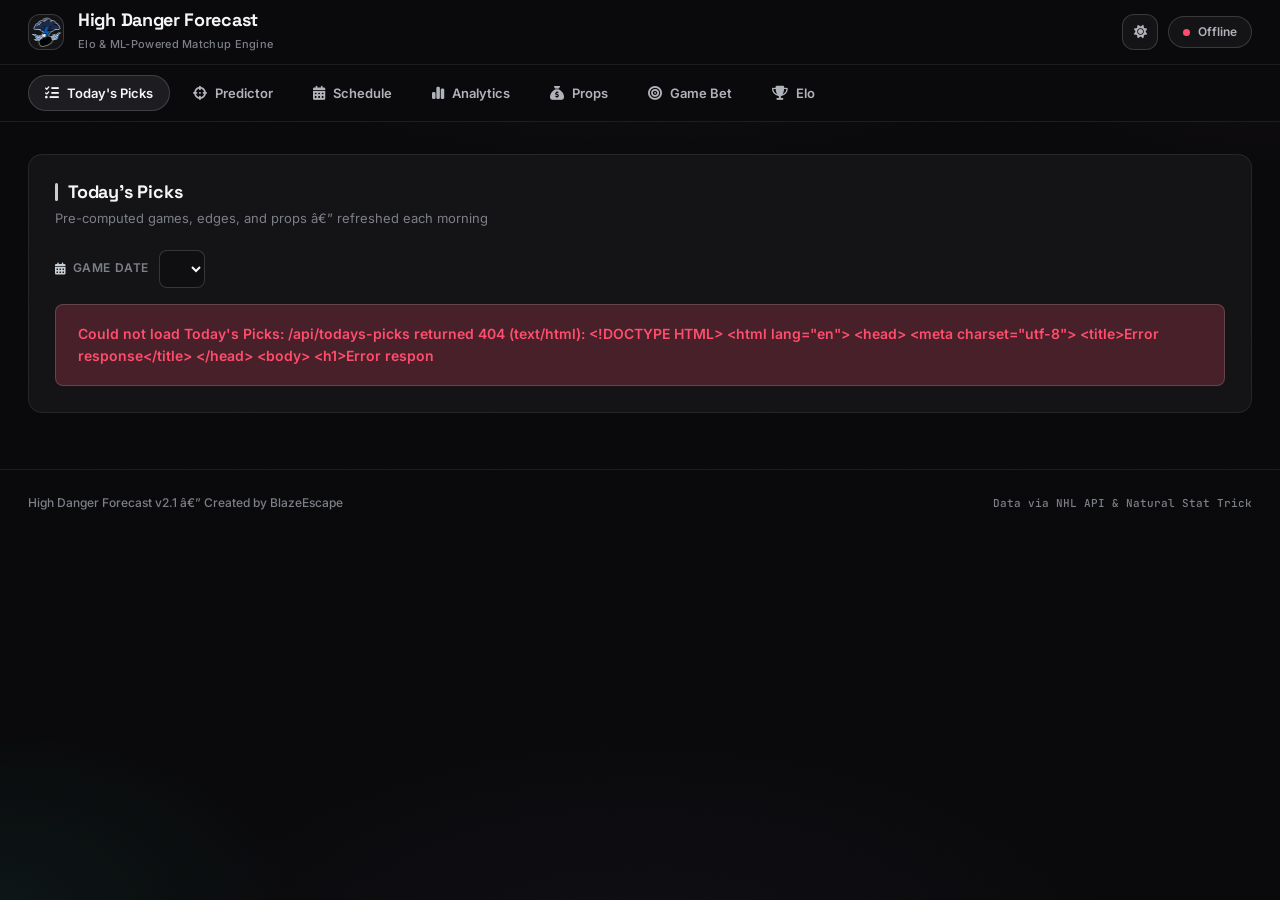
==== commit 510656d4: "Props: all markets on by default except Shots (SOG) Co-Authored-By: Claude Code <noreply@anthropic.c" ====
--- a/templates/index.html
+++ b/templates/index.html
@@ -92,7 +92,7 @@
             <div class="card">
                 <div class="card-header">
                     <h2 class="card-title">Today's Picks</h2>
-                    <p class="card-subtitle">Pre-computed games, edges, and props — refreshed each morning</p>
+                    <p class="card-subtitle">Pre-computed games, edges, and props â€” refreshed each morning</p>
                 </div>
                 <div class="picks-toolbar">
                     <div class="picks-date-group">
@@ -314,7 +314,7 @@
     </main>
 
     <footer class="app-footer">
-        <span>High Danger Forecast v2.1 — Created by BlazeEscape</span>
+        <span>High Danger Forecast v2.1 â€” Created by BlazeEscape</span>
         <span class="footer-meta">Data via NHL API & Natural Stat Trick</span>
     </footer>
 
@@ -326,6 +326,6 @@
         </div>
     </div>
 
-    <script src="../static/app.js?v=2.8"></script>
+    <script src="../static/app.js?v=2.9"></script>
 </body>
 </html>
--- a/static/style.css
+++ b/static/style.css
@@ -2219,9 +2219,6 @@
 
 .pl-chip[aria-pressed="true"] .pl-chip-count { color: inherit; opacity: 0.75; }
 
-.pl-preset-row { margin: 0; }
-.pl-preset-row .pl-chip { padding: 4px 10px; font-family: var(--font-mono); }
-
 /* Leg rows */
 .pl-leg-list { display: grid; gap: 2px; }
 
@@ -2341,24 +2338,6 @@
     box-shadow: inset 0 -2px 0 var(--accent);
 }
 
-.pl-target-wrap {
-    display: grid;
-    gap: 10px;
-    padding: 12px;
-    border: 1px solid var(--border-subtle);
-    border-radius: var(--radius-md);
-    background: var(--bg-input);
-}
-
-.pl-target-input { width: 96px; text-align: right; }
-.pl-target-hint {
-    color: var(--text-muted);
-    font-size: 0.78rem;
-    font-family: var(--font-mono);
-}
-
-.pl-range { width: 100%; accent-color: var(--accent-dim); cursor: pointer; }
-
 .pl-build-btn { width: 100%; justify-content: center; }
 
 /* Finder results */
@@ -2402,26 +2381,41 @@
     min-width: 0;
 }
 
-.pl-fam-dot {
-    flex-shrink: 0;
-    width: 8px;
-    height: 8px;
-    border-radius: 50%;
-    background: var(--chip-accent, var(--accent));
-}
+.pl-combo-body { padding-left: 2px; }
 
 .pl-combo-leg .pl-leg-label { color: var(--text-secondary); }
 .pl-combo-leg .pl-leg-odds { min-width: 0; font-size: 0.8rem; }
 
-.pl-combo-nums {
+/* v3: plain-language result cards */
+.pl-combo-head {
+    display: flex;
+    align-items: baseline;
+    gap: 14px;
+    flex-wrap: wrap;
+}
+.pl-combo-odds-big {
+    font-family: var(--font-heading);
+    font-size: 1.5rem;
+    font-weight: 700;
+    color: var(--text-primary);
+    line-height: 1.1;
+    min-width: 64px;
+}
+.pl-combo-hit, .pl-combo-win {
+    color: var(--text-secondary);
+    font-size: 0.85rem;
+}
+.pl-combo-win { font-family: var(--font-mono); font-size: 0.78rem; color: var(--text-muted); }
+.pl-combo-actions { display: flex; gap: 6px; margin-left: auto; }
+.pl-combo-num { color: var(--text-muted); font-family: var(--font-mono); font-size: 0.8rem; flex-shrink: 0; }
+.pl-combo-foot {
     display: flex;
     align-items: center;
-    gap: 12px;
+    gap: 8px;
     flex-wrap: wrap;
-}
-
-.pl-combo-odds { font-size: 0.9rem; min-width: 0; }
-.pl-combo-odds small { color: var(--text-muted); font-weight: 400; }
+    border-top: 1px solid var(--border-subtle);
+    padding-top: 8px;
+}
 
 .pl-dist {
     font-family: var(--font-mono);
@@ -2638,6 +2632,81 @@
     font-size: 0.82rem;
 }
 
+/* v3: logos, Kelly row, slip tools, suggestion rows, show-more */
+.pl-logo-wrap { position: relative; display: inline-flex; flex-shrink: 0; }
+.pl-logo { width: 22px; height: 22px; object-fit: contain; }
+.pl-leg-logo { width: 20px; height: 20px; }
+.pl-slip-logo { width: 20px; height: 20px; }
+.pl-combo-logo { width: 16px; height: 16px; }
+.pl-logo-fallback { display: none; color: var(--text-muted); font-size: 0.7rem; }
+.pl-logo-wrap:not(:has(img)) .pl-logo-fallback { display: inline-flex; }
+
+.pl-kelly-btn {
+    background: var(--bg-input);
+    color: var(--accent-dim);
+    border: 1px solid var(--border-subtle);
+    border-radius: 999px;
+    font-size: 0.68rem;
+    padding: 1px 8px;
+    margin-left: 6px;
+    cursor: pointer;
+}
+.pl-kelly-btn:hover { color: var(--text-primary); border-color: var(--border-default); }
+.pl-kelly-none { color: var(--text-muted); font-weight: 400; font-size: 0.85rem; }
+.pl-kelly-pill { border-color: var(--accent-green); color: var(--accent-green); }
+
+.pl-slip-col { display: flex; flex-direction: column; min-width: 0; flex: 1; }
+.pl-slip-tools {
+    display: flex;
+    flex-direction: column;
+    align-items: center;
+    gap: 0;
+}
+.pl-reorder {
+    background: transparent;
+    border: none;
+    color: var(--text-muted);
+    cursor: pointer;
+    padding: 1px 6px;
+    font-size: 0.62rem;
+    line-height: 1.4;
+}
+.pl-reorder:hover:not(:disabled) { color: var(--text-primary); }
+.pl-reorder:disabled { opacity: 0.2; cursor: default; }
+.pl-slip-leg {
+    display: flex;
+    flex-direction: row;
+    align-items: center;
+    gap: 10px;
+    padding-right: 46px;
+}
+
+.pl-money-row { display: flex; align-items: center; gap: 10px; }
+
+.pl-suggest { display: grid; gap: 4px; }
+.pl-suggest-title {
+    color: var(--text-secondary);
+    font-size: 0.72rem;
+    text-transform: uppercase;
+    letter-spacing: 0.07em;
+    margin-top: 4px;
+}
+.pl-suggest-row {
+    display: flex;
+    align-items: center;
+    justify-content: space-between;
+    gap: 10px;
+    padding: 6px 10px;
+    background: var(--bg-surface-elevated);
+    border: 1px solid var(--border-subtle);
+    border-radius: var(--radius-sm);
+}
+.pl-suggest-col { color: var(--text-secondary); font-size: 0.82rem; min-width: 0; }
+.pl-suggest-nums { display: flex; align-items: center; gap: 10px; flex-shrink: 0; }
+.pl-suggest-odds { color: var(--text-primary); font-family: var(--font-mono); font-size: 0.78rem; }
+
+.pl-more-btn { justify-self: center; }
+
 @media (max-width: 900px) {
     /* minmax(0, ...) keeps an inner min-content (a long leg label, a nowrap
        numeric cluster) from blowing the single column wider than the phone. */
@@ -2651,4 +2720,6 @@
     .pl-leg { flex-wrap: wrap; }
     .pl-leg-titleline { min-width: 0; }
     .pl-leg-nums { margin-left: auto; min-width: 0; }
-}
+    /* stake + bankroll stack vertically when they no longer share a row */
+    .pl-summary-row { flex-wrap: wrap; gap: 8px; }
+}
